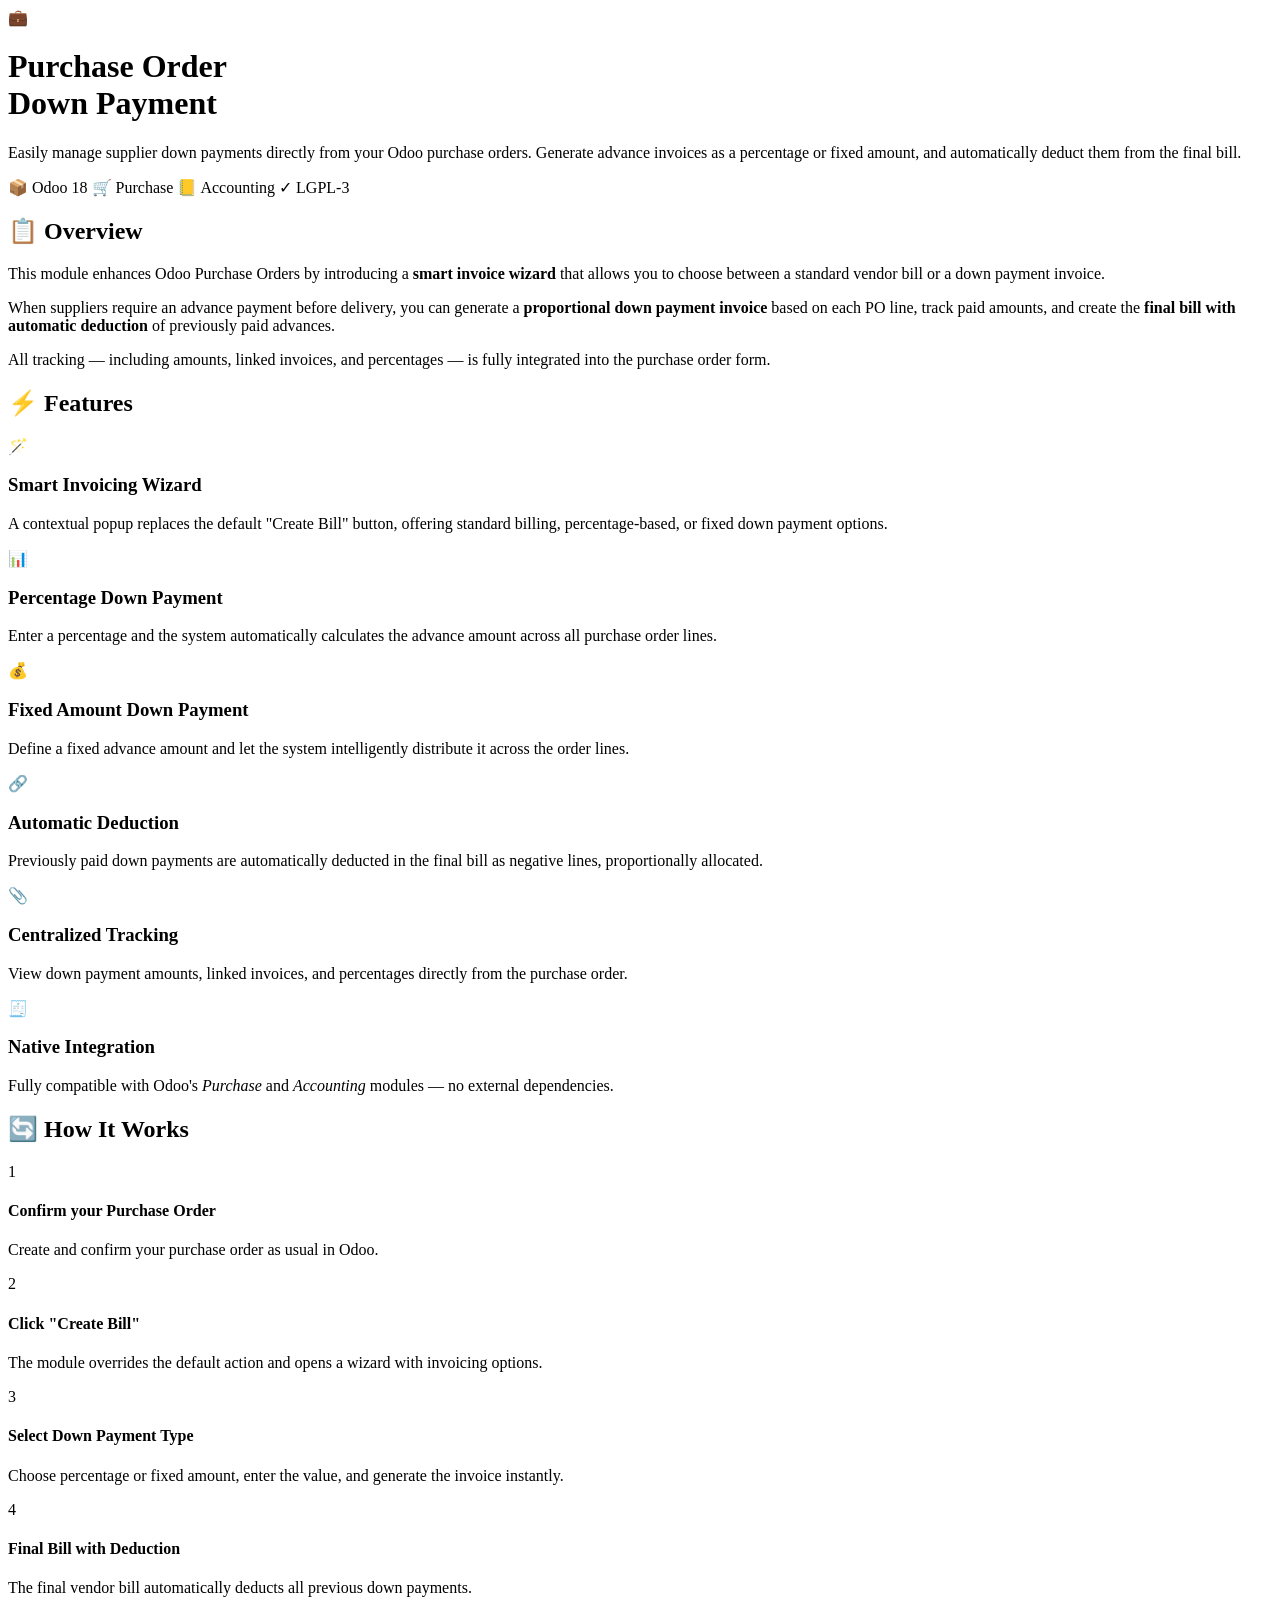
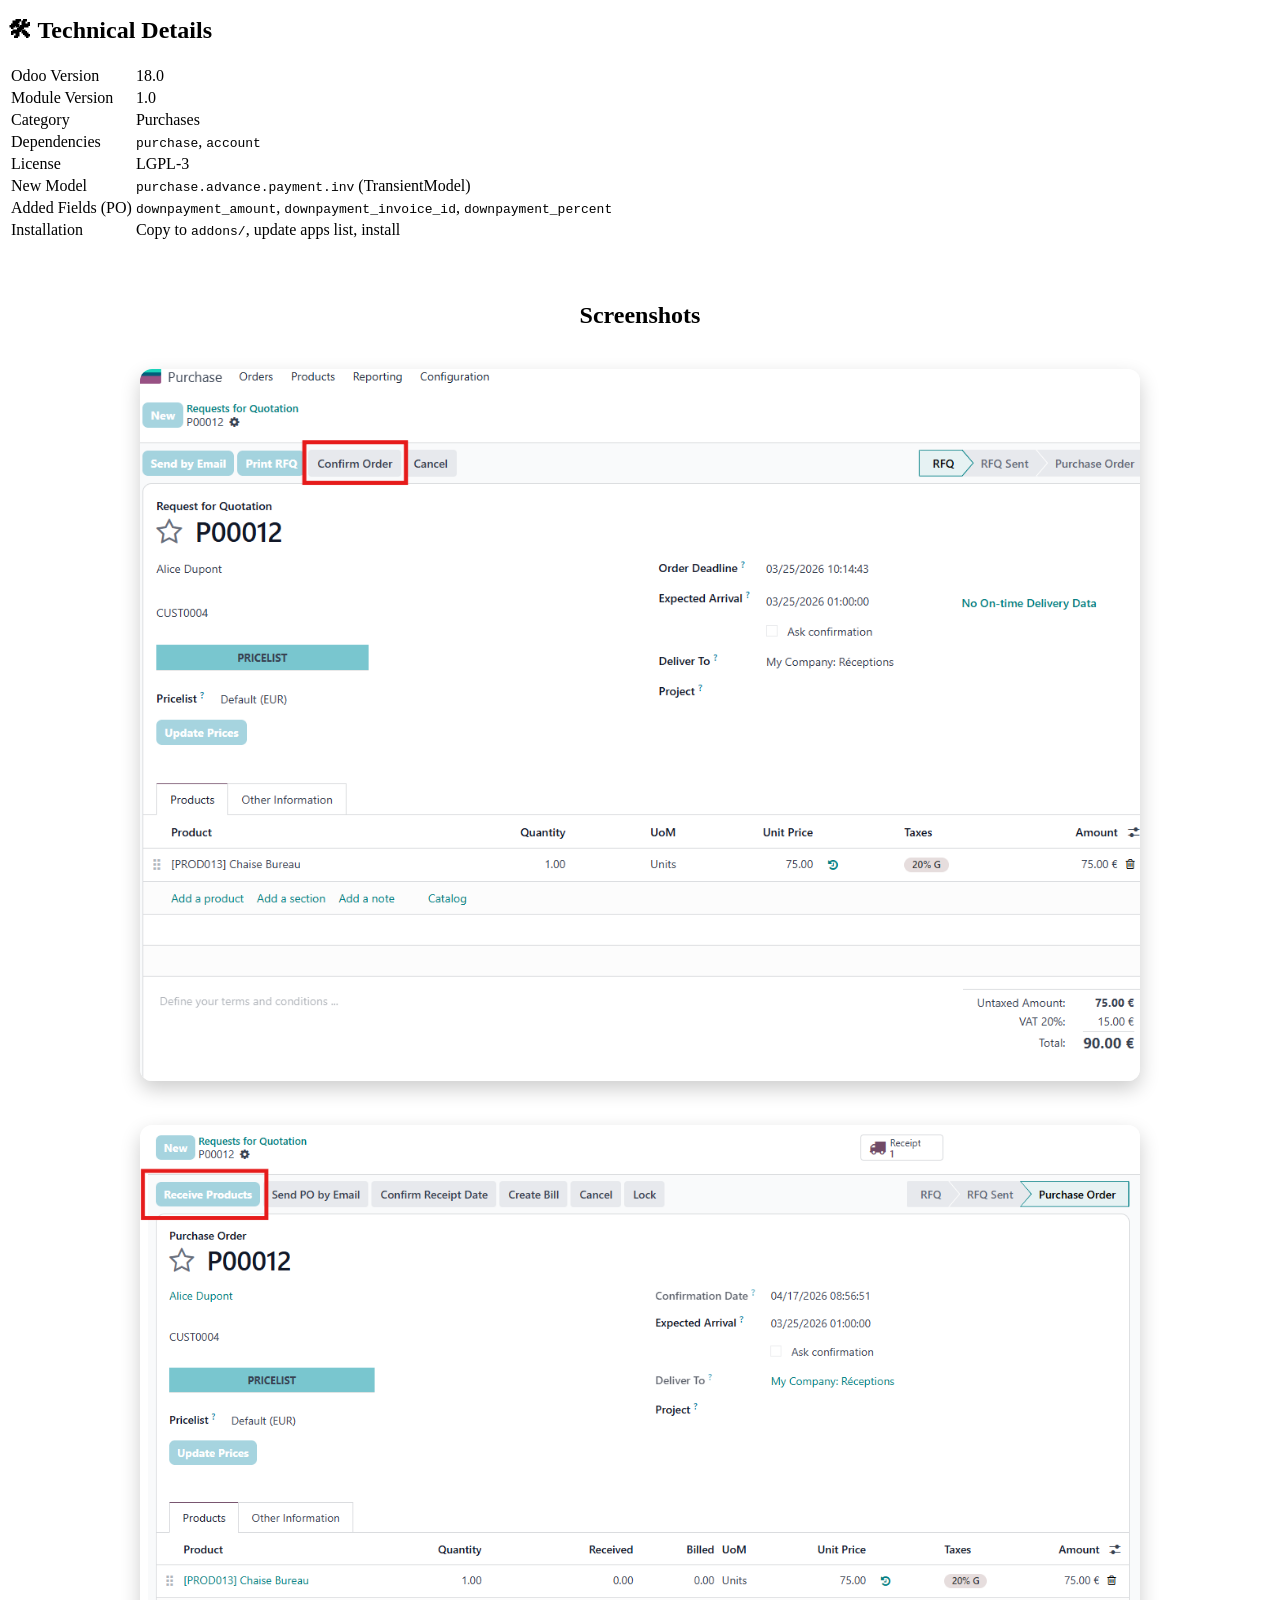
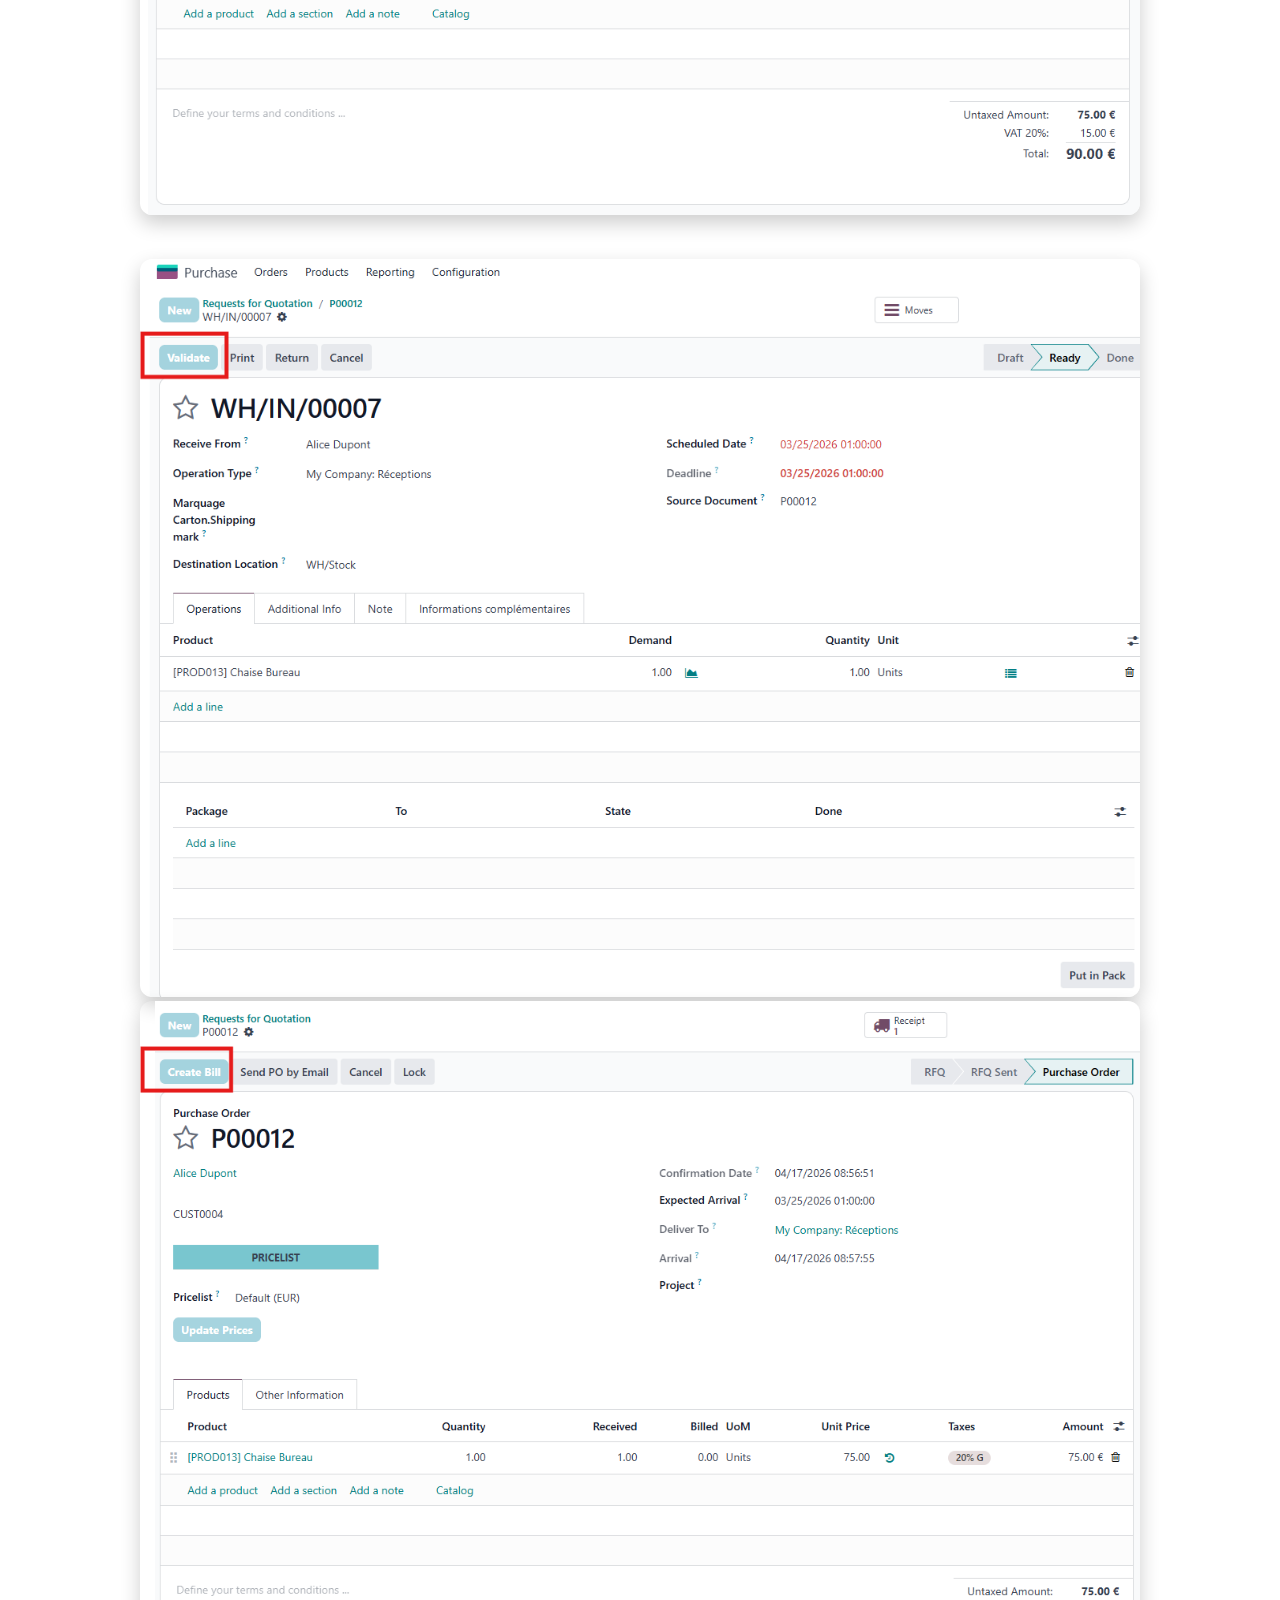
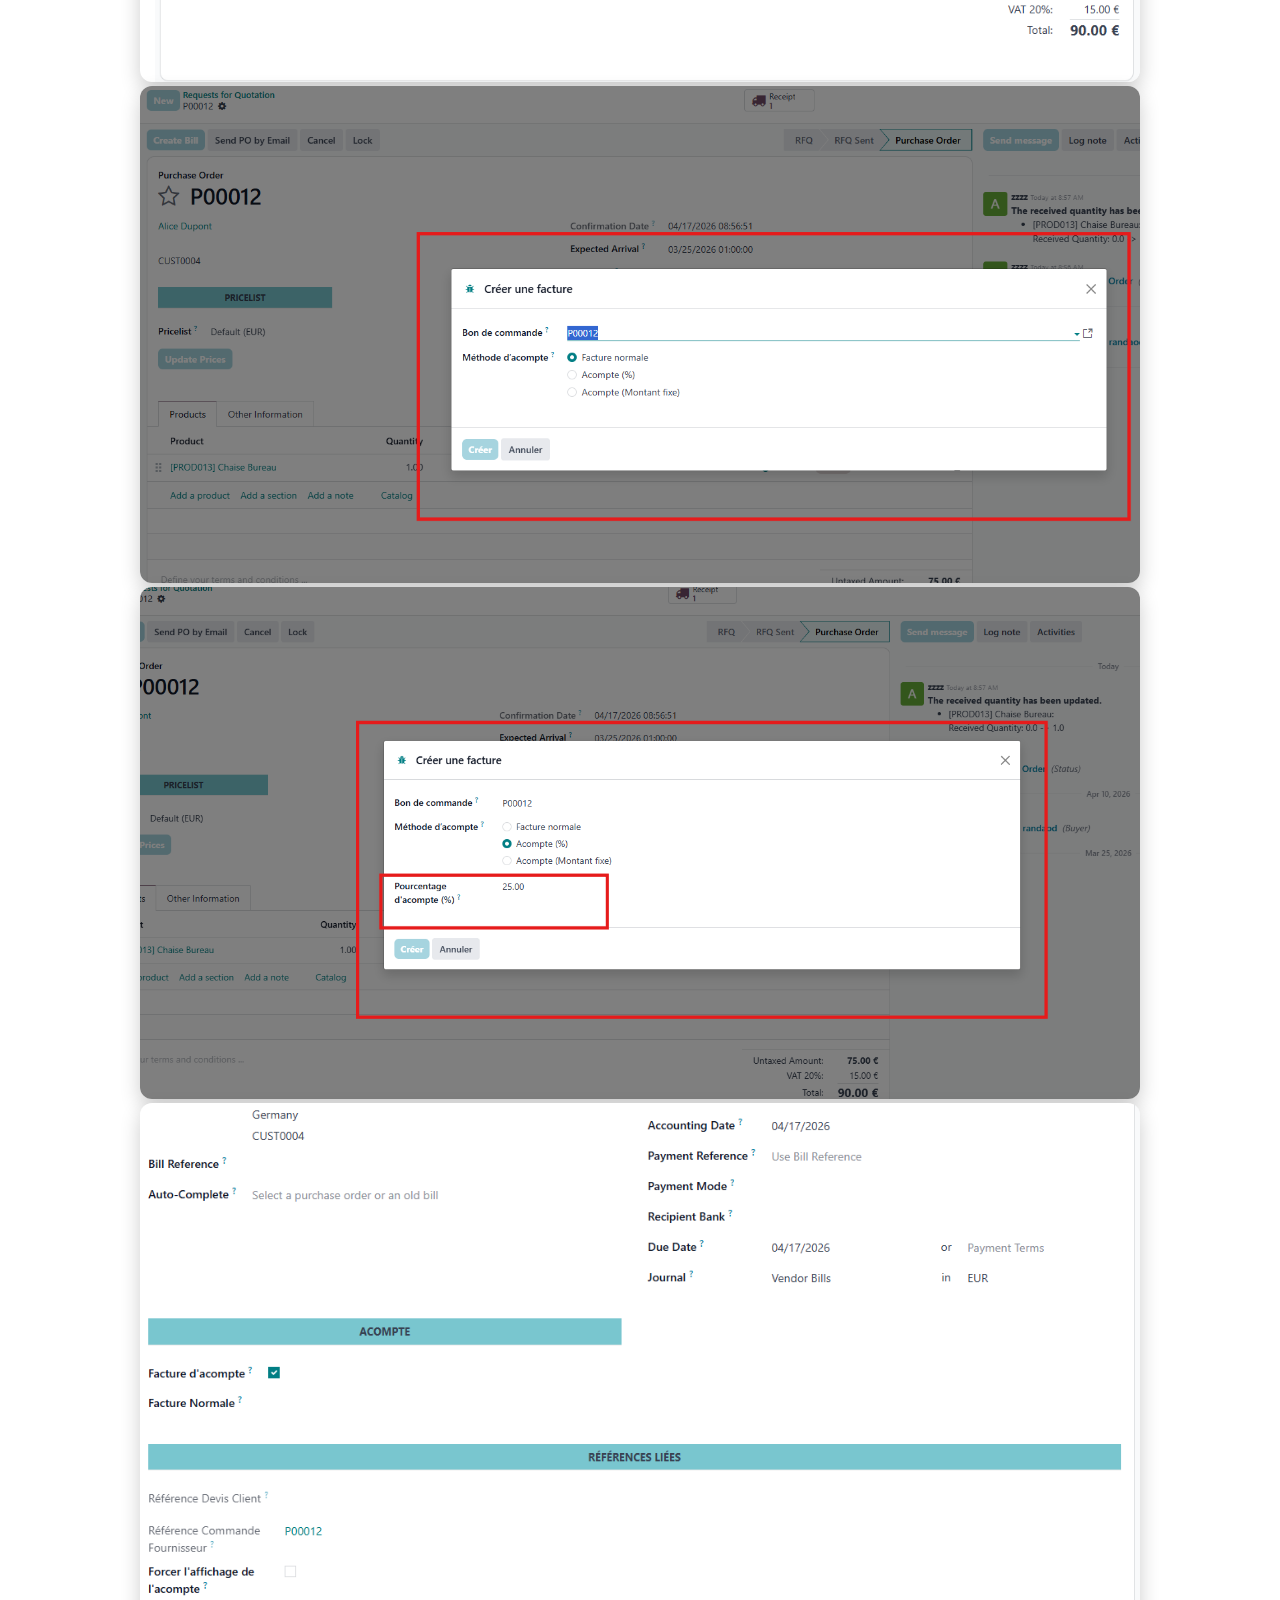
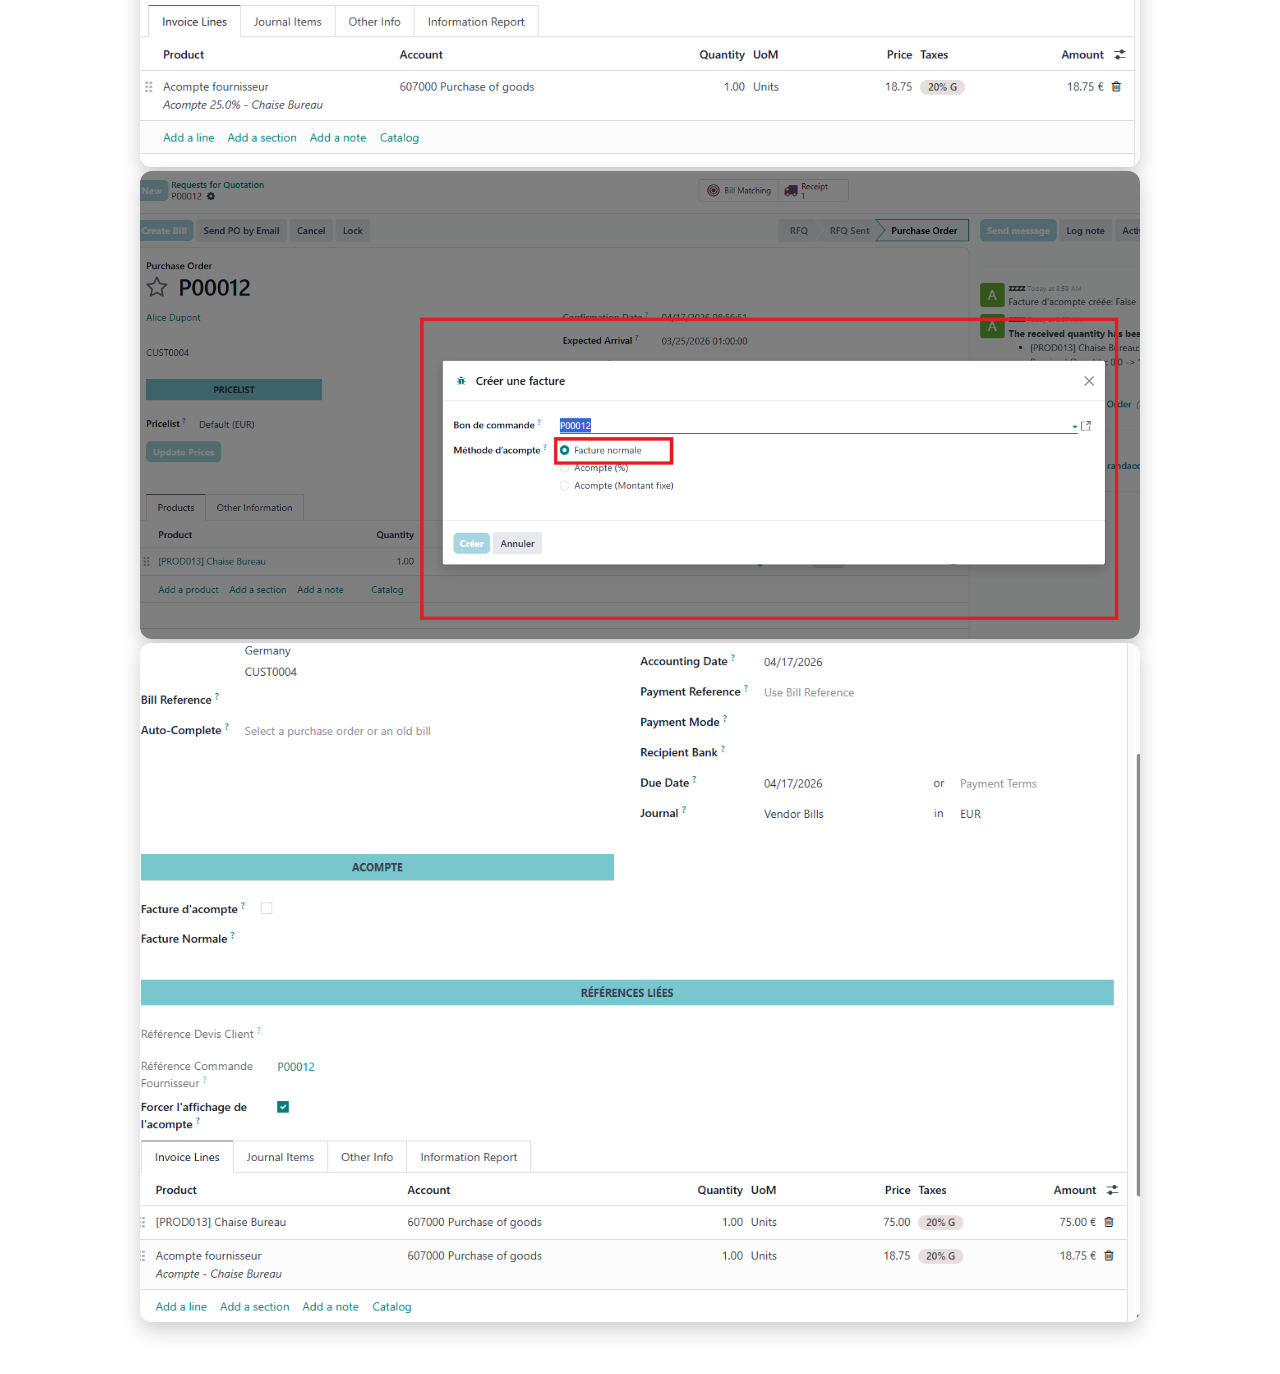
==== acompte_purchase_order/static/description/index.html @ 3bcce52b "add_new_code" ====
<!DOCTYPE html>
<html lang="en">
<head>
  <meta charset="UTF-8" />
  <meta name="viewport" content="width=device-width, initial-scale=1.0"/>
  <title>Purchase Order Down Payment — Odoo Module</title>

  <link href="https://fonts.googleapis.com/css2?family=Sora:wght@400;600;700;800&family=Inter:wght@400;500;600&display=swap" rel="stylesheet">

  <style>
    /* Keep your original CSS (no major changes needed) */
  </style>
</head>

<body>

<!-- HERO -->
<header class="hero">
  <div class="hero-inner">
    <div class="hero-icon">💼</div>
    <div class="hero-content">
      <h1>Purchase Order<br>Down Payment</h1>
      <p>
        Easily manage supplier down payments directly from your Odoo purchase orders.
        Generate advance invoices as a percentage or fixed amount, and automatically
        deduct them from the final bill.
      </p>
      <div class="hero-badges">
        <span class="badge badge-white">📦 Odoo 18</span>
        <span class="badge badge-white">🛒 Purchase</span>
        <span class="badge badge-white">📒 Accounting</span>
        <span class="badge badge-green">✓ LGPL-3</span>
      </div>
    </div>
  </div>
</header>

<main class="container">

  <!-- DESCRIPTION -->
  <h2 class="section-title">📋 Overview</h2>
  <div class="overview">
    <p>
      This module enhances Odoo Purchase Orders by introducing a <strong>smart invoice wizard</strong>
      that allows you to choose between a standard vendor bill or a down payment invoice.
    </p>
    <p>
      When suppliers require an advance payment before delivery, you can generate
      a <strong>proportional down payment invoice</strong> based on each PO line,
      track paid amounts, and create the <strong>final bill with automatic deduction</strong>
      of previously paid advances.
    </p>
    <p>
      All tracking — including amounts, linked invoices, and percentages —
      is fully integrated into the purchase order form.
    </p>
  </div>

  <!-- FEATURES -->
  <h2 class="section-title">⚡ Features</h2>
  <div class="features-grid">

    <div class="feature-card">
      <div class="feature-icon">🪄</div>
      <h3>Smart Invoicing Wizard</h3>
      <p>A contextual popup replaces the default "Create Bill" button, offering standard billing, percentage-based, or fixed down payment options.</p>
    </div>

    <div class="feature-card">
      <div class="feature-icon">📊</div>
      <h3>Percentage Down Payment</h3>
      <p>Enter a percentage and the system automatically calculates the advance amount across all purchase order lines.</p>
    </div>

    <div class="feature-card">
      <div class="feature-icon">💰</div>
      <h3>Fixed Amount Down Payment</h3>
      <p>Define a fixed advance amount and let the system intelligently distribute it across the order lines.</p>
    </div>

    <div class="feature-card">
      <div class="feature-icon">🔗</div>
      <h3>Automatic Deduction</h3>
      <p>Previously paid down payments are automatically deducted in the final bill as negative lines, proportionally allocated.</p>
    </div>

    <div class="feature-card">
      <div class="feature-icon">📎</div>
      <h3>Centralized Tracking</h3>
      <p>View down payment amounts, linked invoices, and percentages directly from the purchase order.</p>
    </div>

    <div class="feature-card">
      <div class="feature-icon">🧾</div>
      <h3>Native Integration</h3>
      <p>Fully compatible with Odoo's <em>Purchase</em> and <em>Accounting</em> modules — no external dependencies.</p>
    </div>

  </div>

  <!-- WORKFLOW -->
  <h2 class="section-title">🔄 How It Works</h2>
  <div class="steps">

    <div class="step">
      <div class="step-num">1</div>
      <div class="step-content">
        <h4>Confirm your Purchase Order</h4>
        <p>Create and confirm your purchase order as usual in Odoo.</p>
      </div>
    </div>

    <div class="step-connector"></div>

    <div class="step">
      <div class="step-num">2</div>
      <div class="step-content">
        <h4>Click "Create Bill"</h4>
        <p>The module overrides the default action and opens a wizard with invoicing options.</p>
      </div>
    </div>

    <div class="step-connector"></div>

    <div class="step">
      <div class="step-num">3</div>
      <div class="step-content">
        <h4>Select Down Payment Type</h4>
        <p>Choose percentage or fixed amount, enter the value, and generate the invoice instantly.</p>
      </div>
    </div>

    <div class="step-connector"></div>

    <div class="step">
      <div class="step-num">4</div>
      <div class="step-content">
        <h4>Final Bill with Deduction</h4>
        <p>The final vendor bill automatically deducts all previous down payments.</p>
      </div>
    </div>

  </div>

  <!-- TECH INFO -->
  <h2 class="section-title">🛠 Technical Details</h2>
  <table class="tech-table">
    <tr><td>Odoo Version</td><td>18.0</td></tr>
    <tr><td>Module Version</td><td>1.0</td></tr>
    <tr><td>Category</td><td>Purchases</td></tr>
    <tr><td>Dependencies</td><td><code>purchase</code>, <code>account</code></td></tr>
    <tr><td>License</td><td>LGPL-3</td></tr>
    <tr><td>New Model</td><td><code>purchase.advance.payment.inv</code> (TransientModel)</td></tr>
    <tr><td>Added Fields (PO)</td><td><code>downpayment_amount</code>, <code>downpayment_invoice_id</code>, <code>downpayment_percent</code></td></tr>
    <tr><td>Installation</td><td>Copy to <code>addons/</code>, update apps list, install</td></tr>
  </table>

  <!-- CTA -->
  <div class="screenshot-zone">
    <section class="oe_container" style="text-align:center; padding: 40px 0;">
    <div class="oe_row oe_spaced">
        <h2 class="oe_slogan" style="margin-bottom: 40px;">Screenshots</h2>

        <div style="margin-bottom: 40px;">
            <img class="oe_screenshot"
                 src="screen1.png"
                 style="width: 95%; max-width: 1000px; border-radius: 12px; box-shadow: 0 8px 20px rgba(0,0,0,0.2);"/>
        </div>

        <div style="margin-bottom: 40px;">
            <img class="oe_screenshot"
                 src="screen2.png"
                 style="width: 95%; max-width: 1000px; border-radius: 12px; box-shadow: 0 8px 20px rgba(0,0,0,0.2);"/>
        </div>

        <div>
            <img class="oe_screenshot"
                 src="screen3.png"
                 style="width: 95%; max-width: 1000px; border-radius: 12px; box-shadow: 0 8px 20px rgba(0,0,0,0.2);"/>
        </div>
<div>
            <img class="oe_screenshot"
                 src="screen4.png"
                 style="width: 95%; max-width: 1000px; border-radius: 12px; box-shadow: 0 8px 20px rgba(0,0,0,0.2);"/>
        </div>
        <div>
            <img class="oe_screenshot"
                 src="screen5.png"
                 style="width: 95%; max-width: 1000px; border-radius: 12px; box-shadow: 0 8px 20px rgba(0,0,0,0.2);"/>
        </div>
        <div>
            <img class="oe_screenshot"
                 src="screen6.png"
                 style="width: 95%; max-width: 1000px; border-radius: 12px; box-shadow: 0 8px 20px rgba(0,0,0,0.2);"/>
        </div>
        <div>
            <img class="oe_screenshot"
                 src="screen7.png"
                 style="width: 95%; max-width: 1000px; border-radius: 12px; box-shadow: 0 8px 20px rgba(0,0,0,0.2);"/>
        </div>
        <div>
            <img class="oe_screenshot"
                 src="screen8.png"
                 style="width: 95%; max-width: 1000px; border-radius: 12px; box-shadow: 0 8px 20px rgba(0,0,0,0.2);"/>
        </div>
        <div>
            <img class="oe_screenshot"
                 src="screen9.png"
                 style="width: 95%; max-width: 1000px; border-radius: 12px; box-shadow: 0 8px 20px rgba(0,0,0,0.2);"/>
        </div>
    </div>
</section>
  </div>
</main>

</body>
</html>
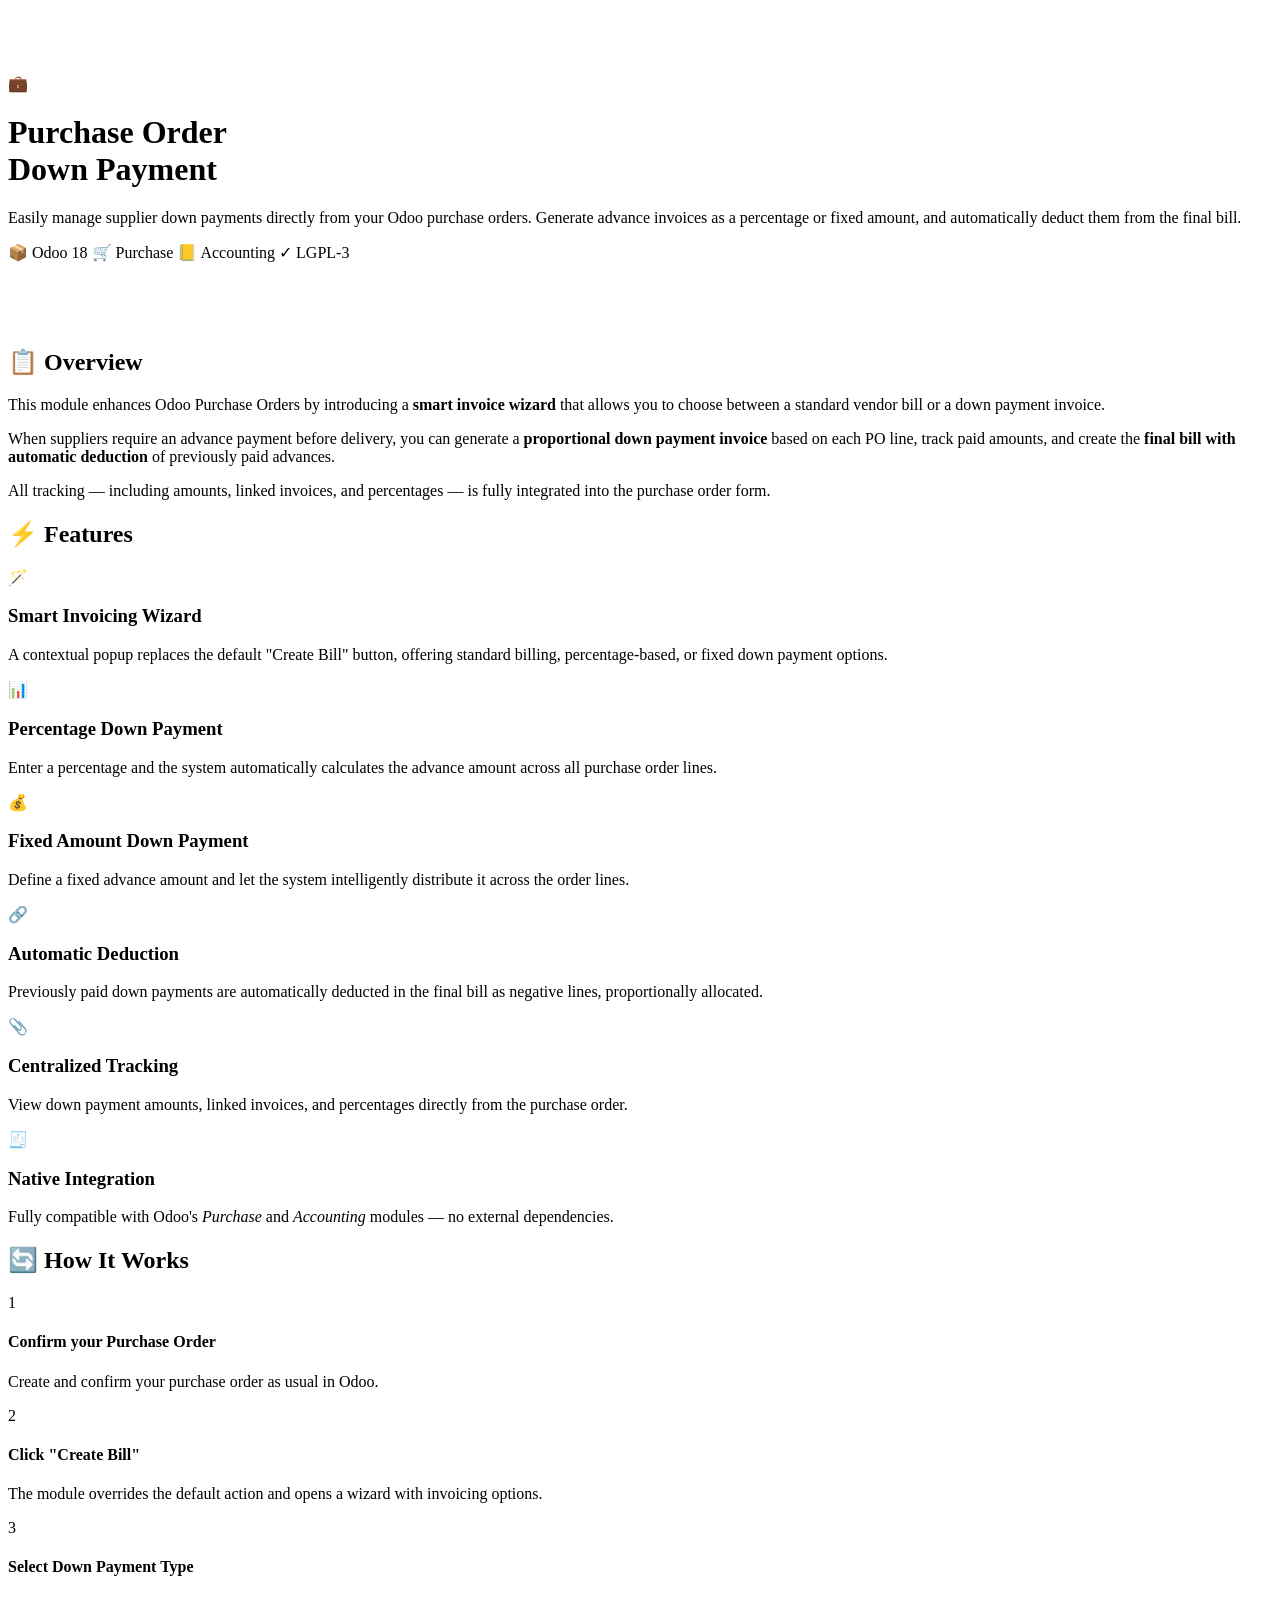
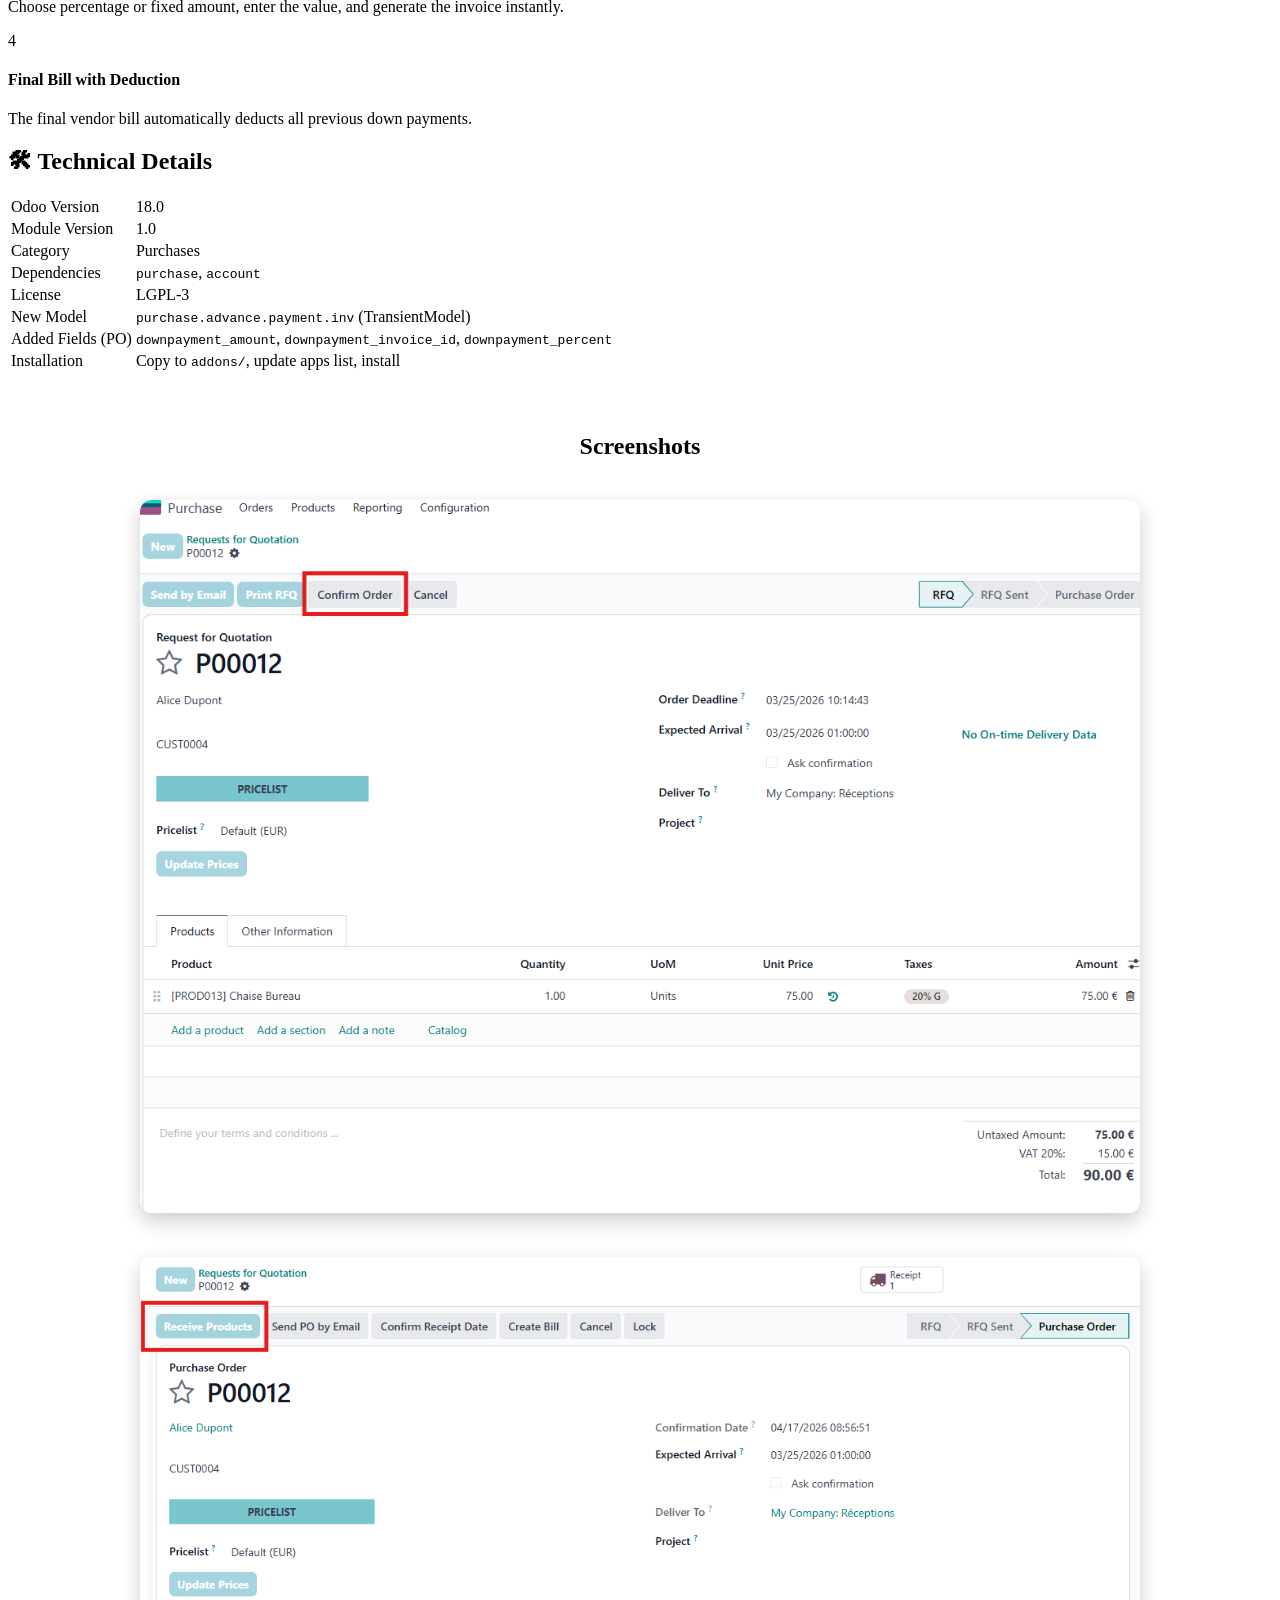
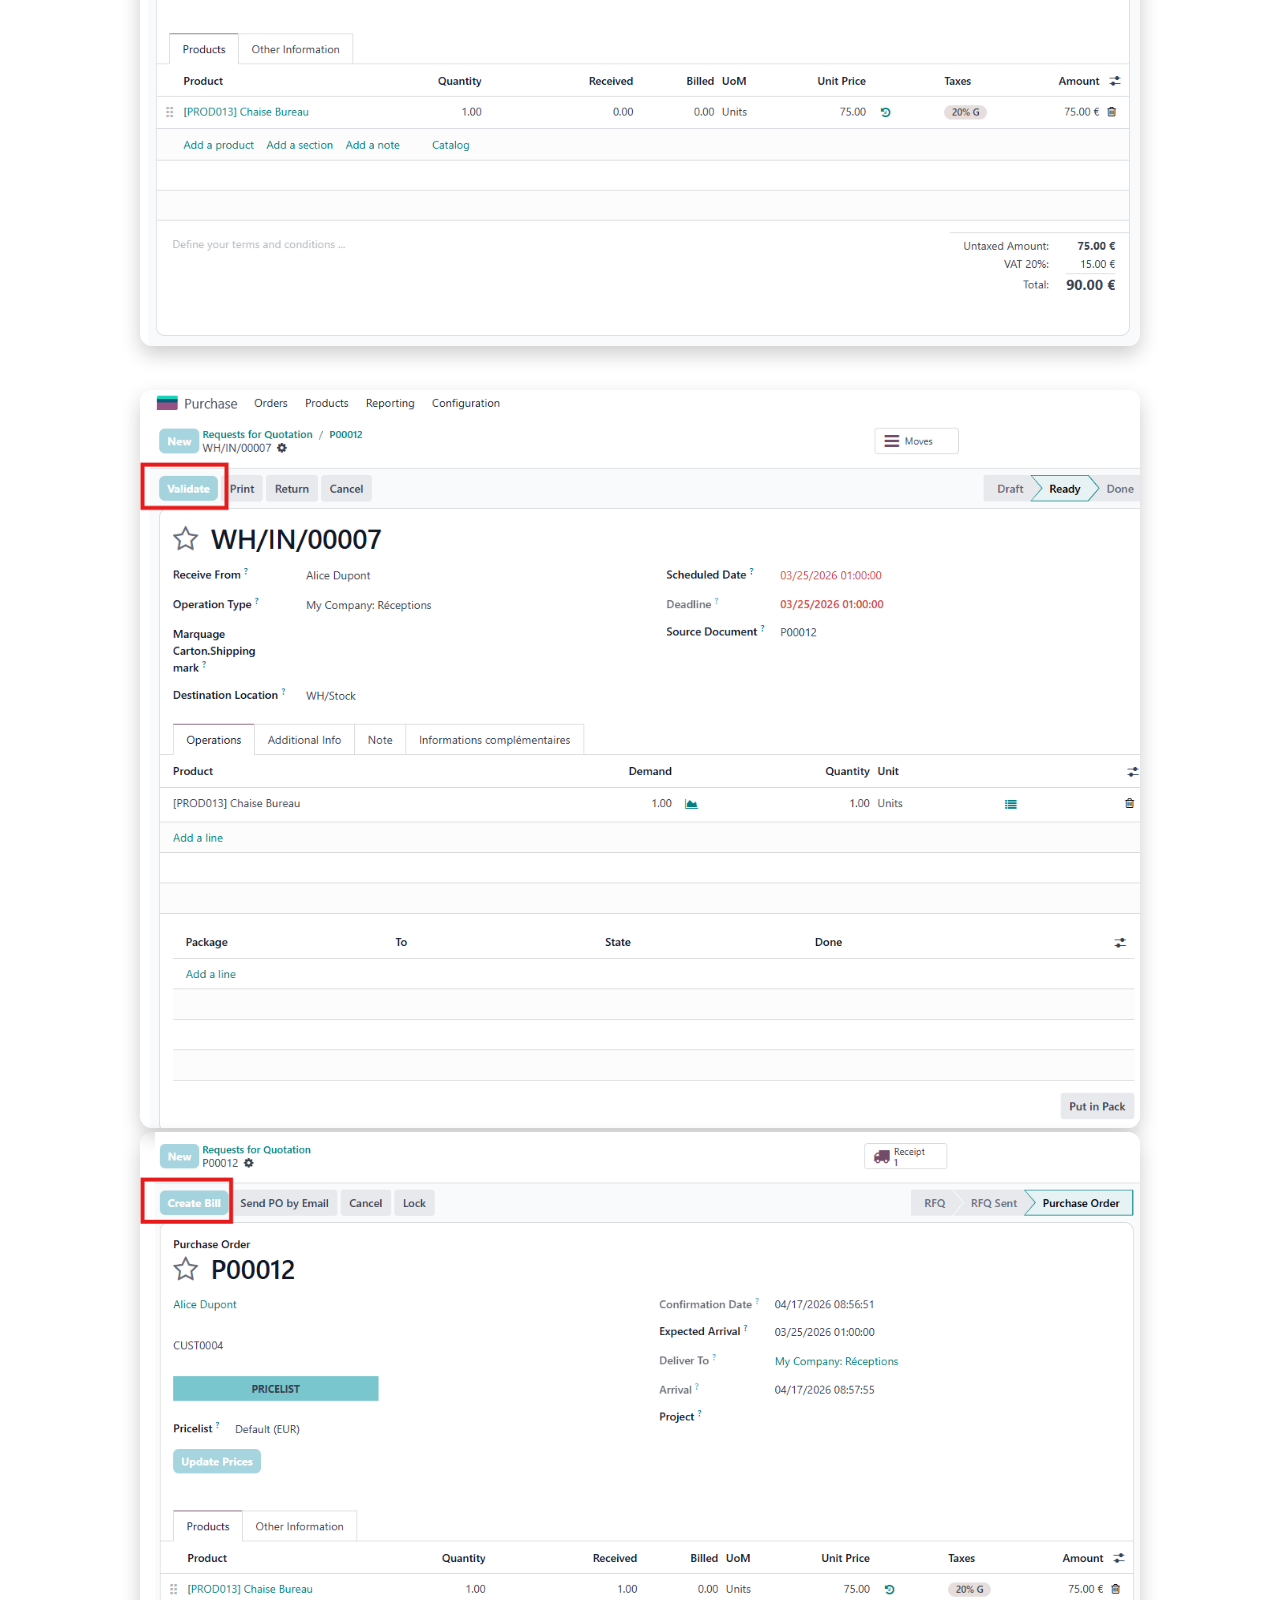
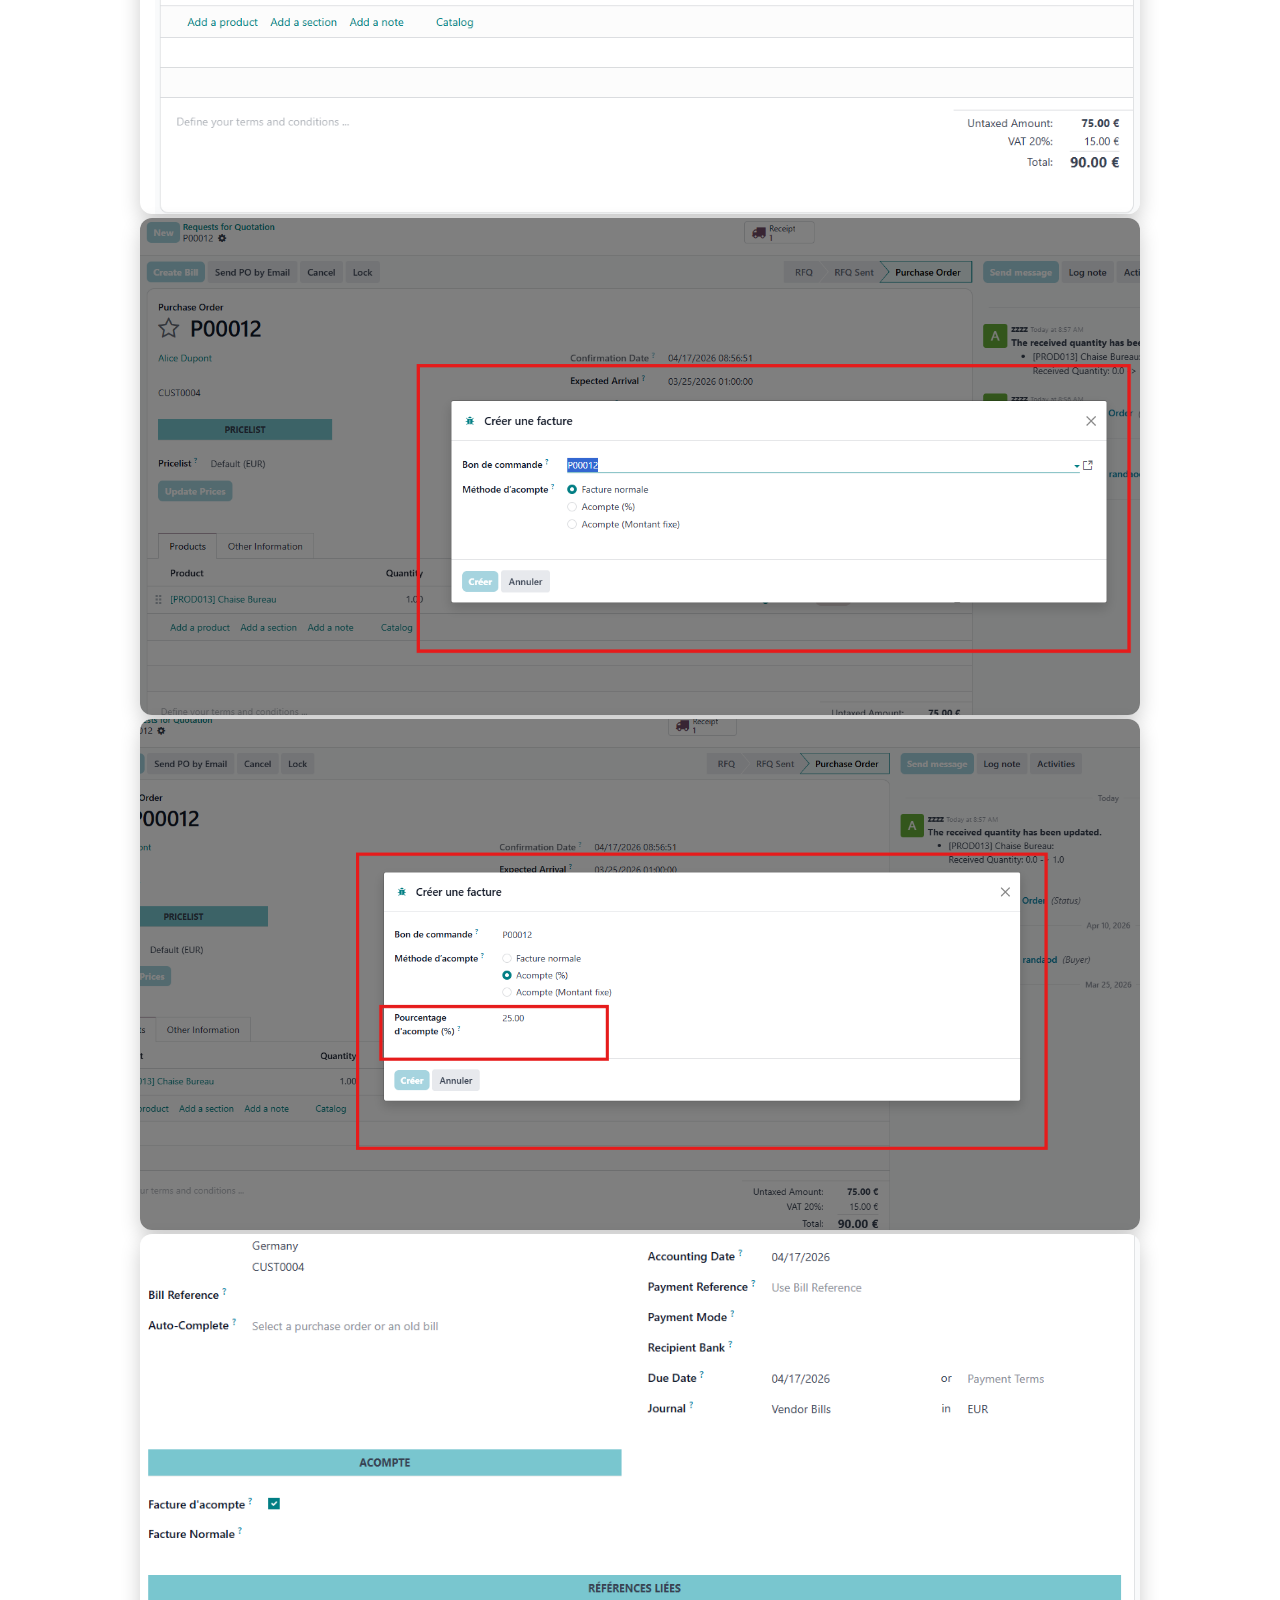
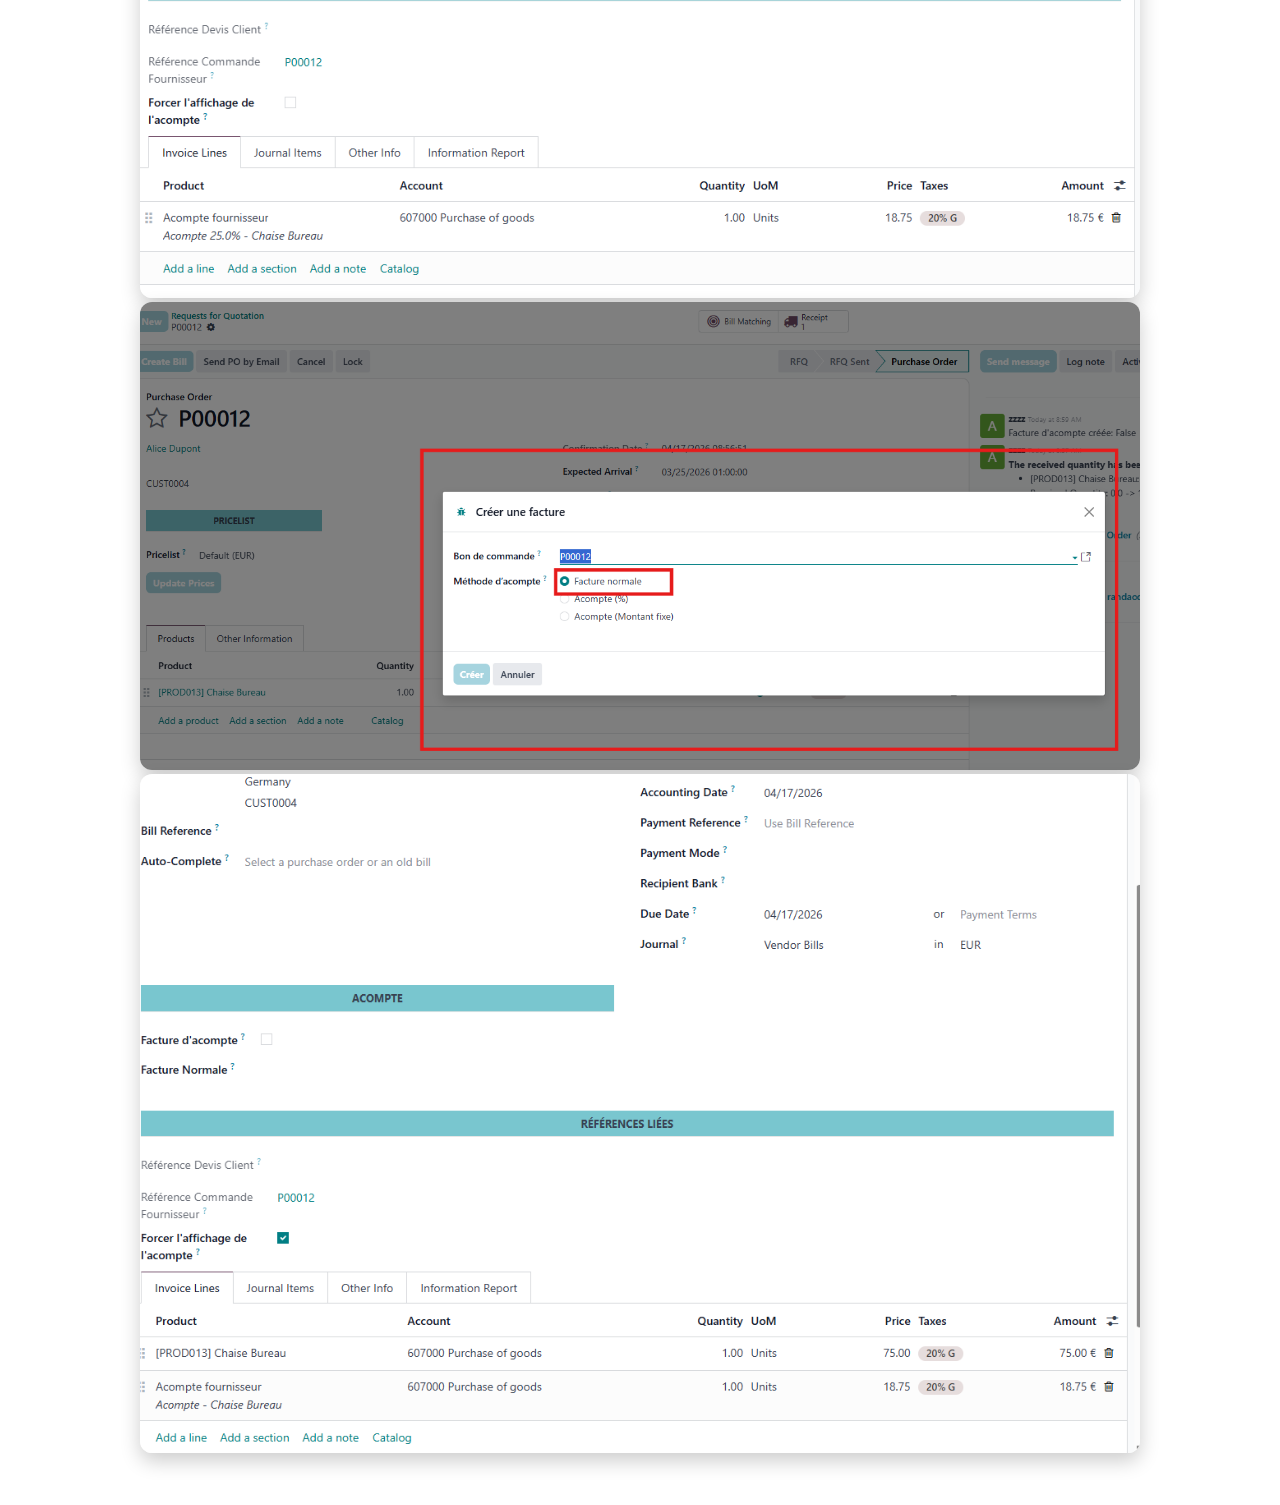
==== commit 6e0ff99d: "add_new_code" ====
--- a/acompte_purchase_order/static/description/index.html
+++ b/acompte_purchase_order/static/description/index.html
@@ -9,6 +9,11 @@
 
   <style>
     /* Keep your original CSS (no major changes needed) */
+      .hero {
+  min-height: 320px;
+  display: flex;
+  align-items: center;
+}
   </style>
 </head>
 
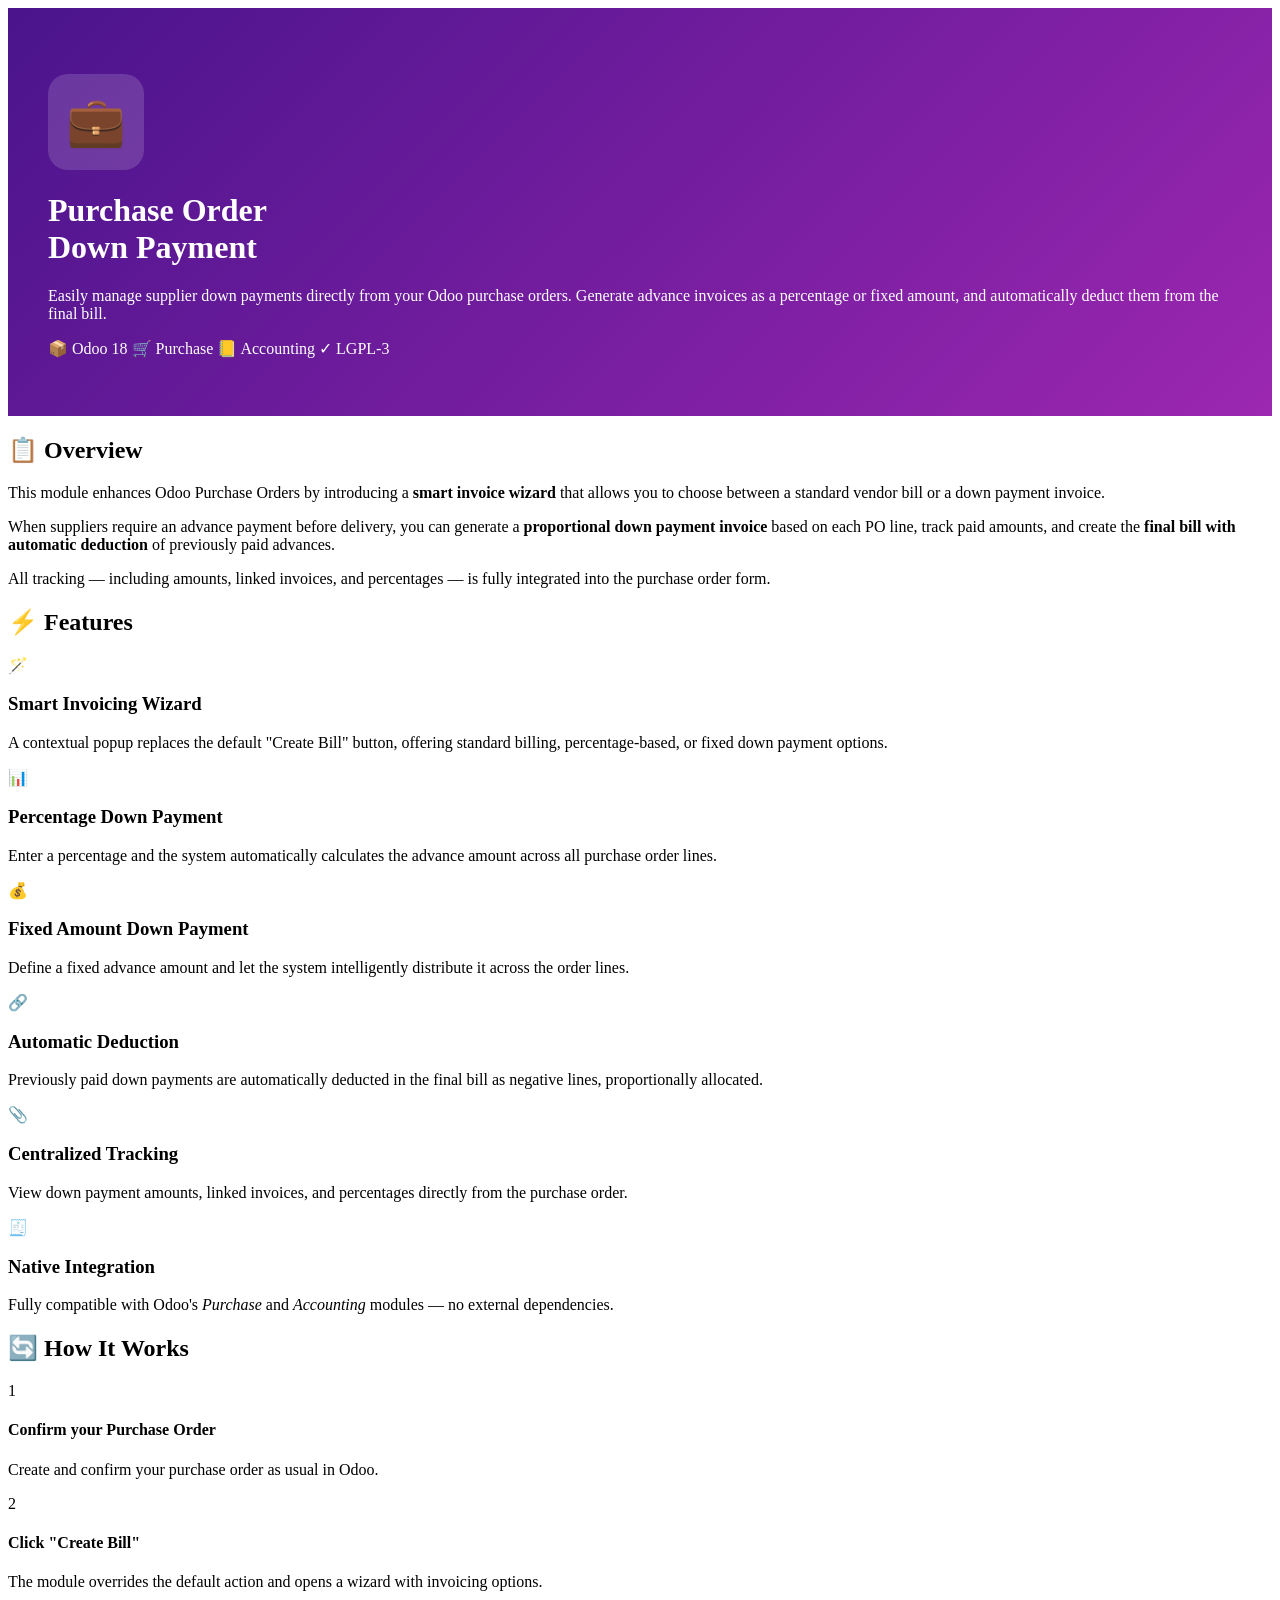
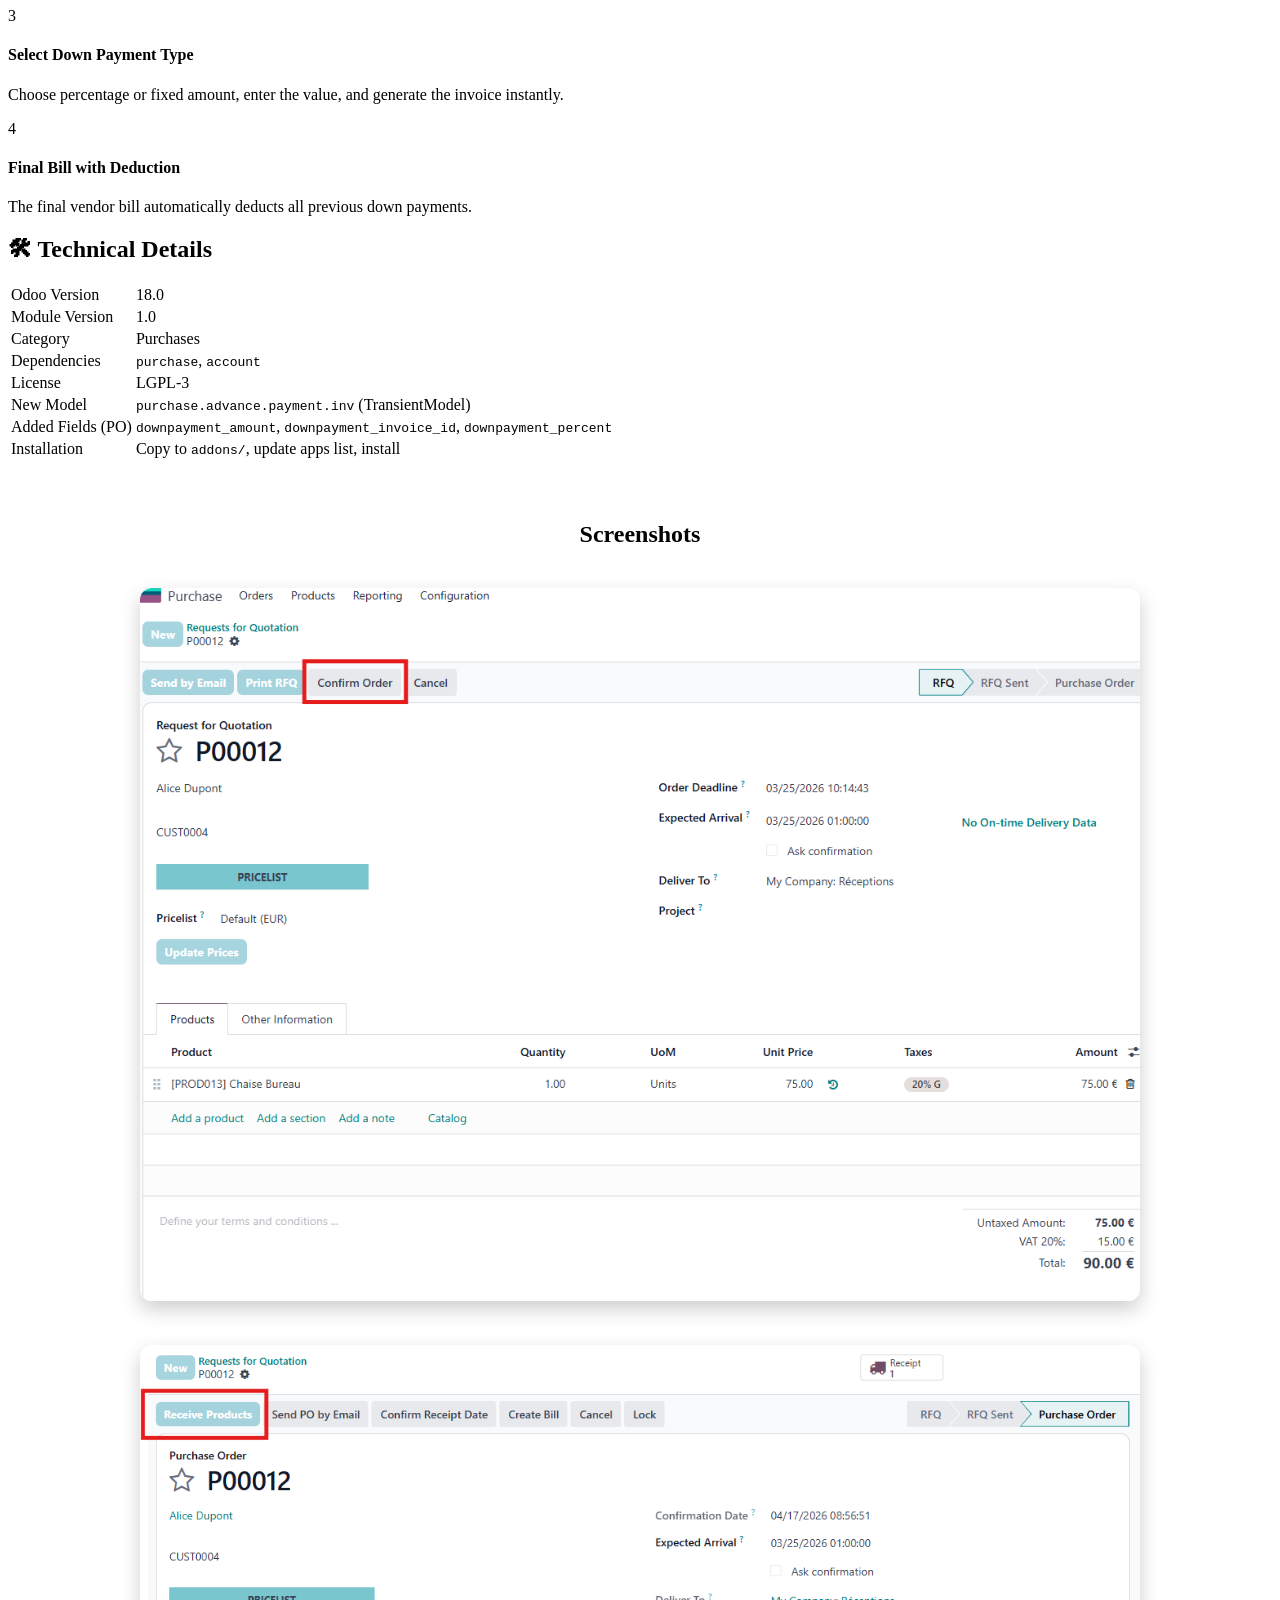
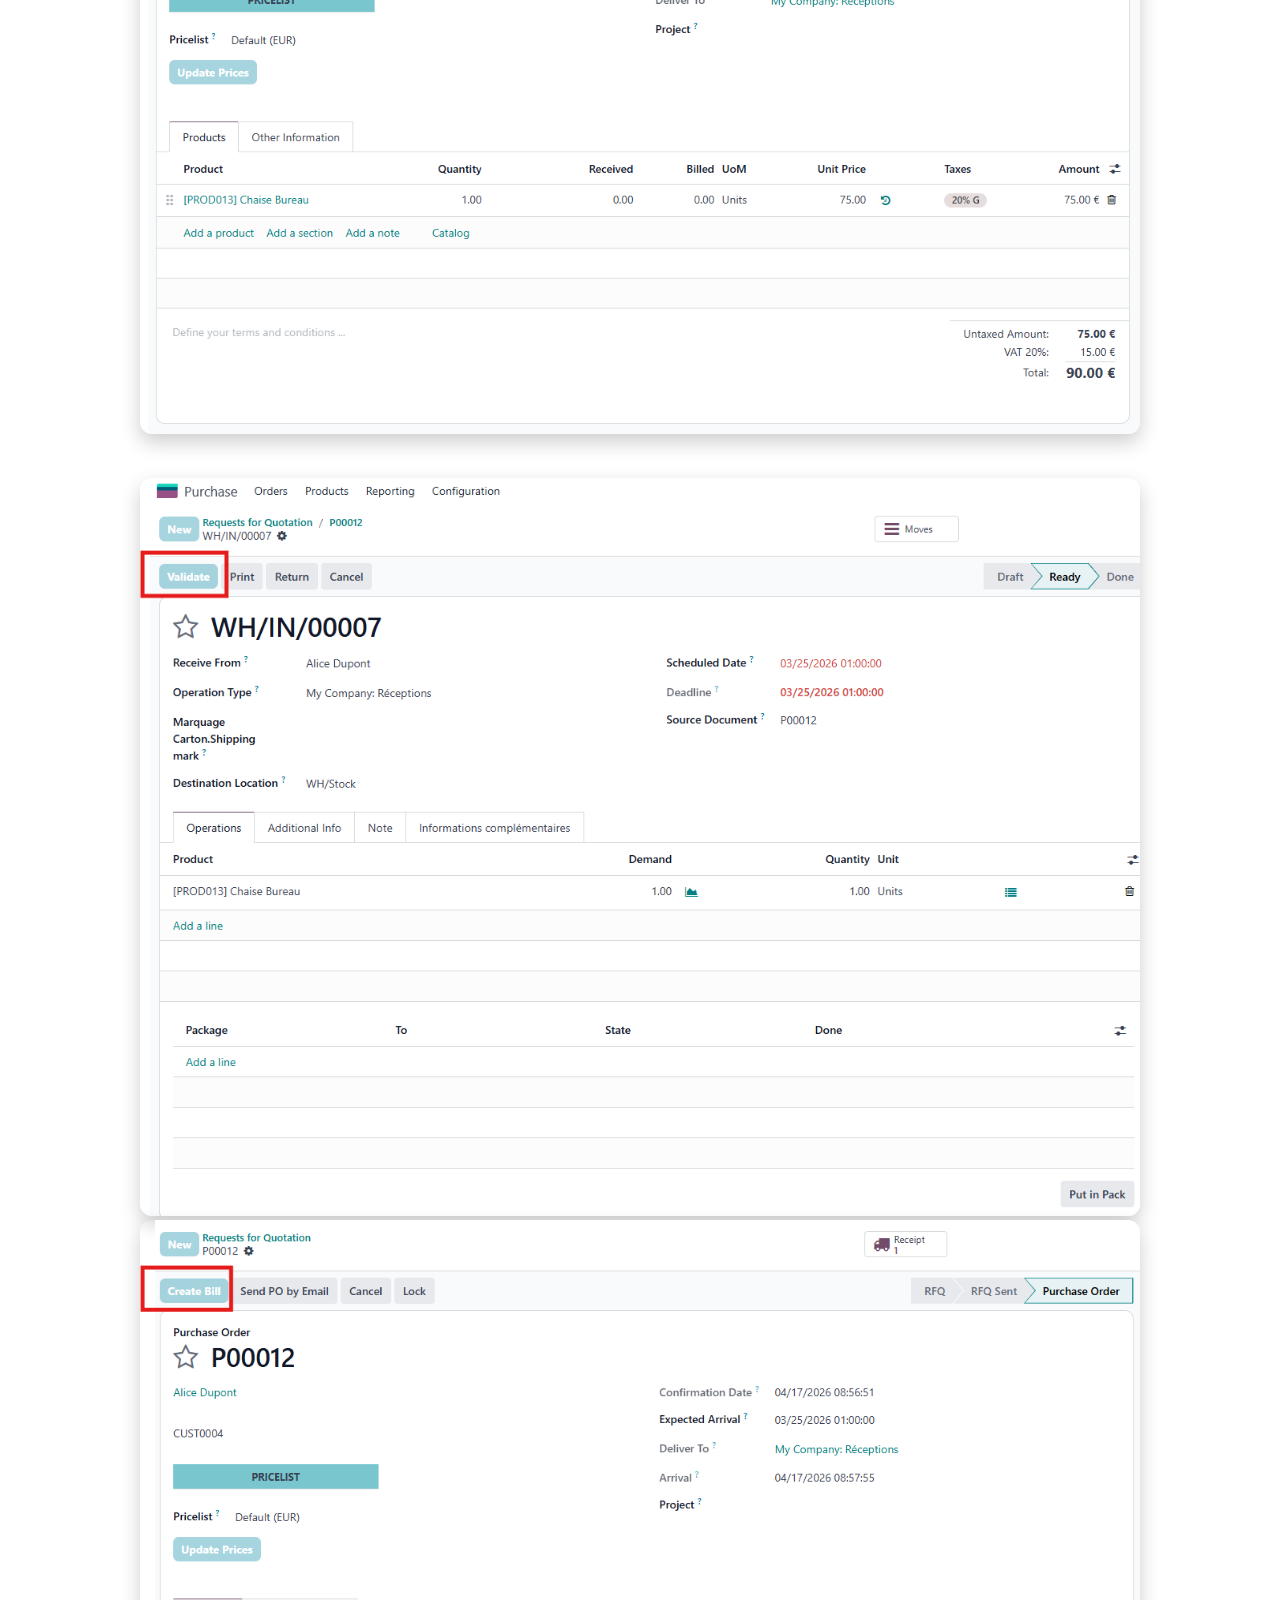
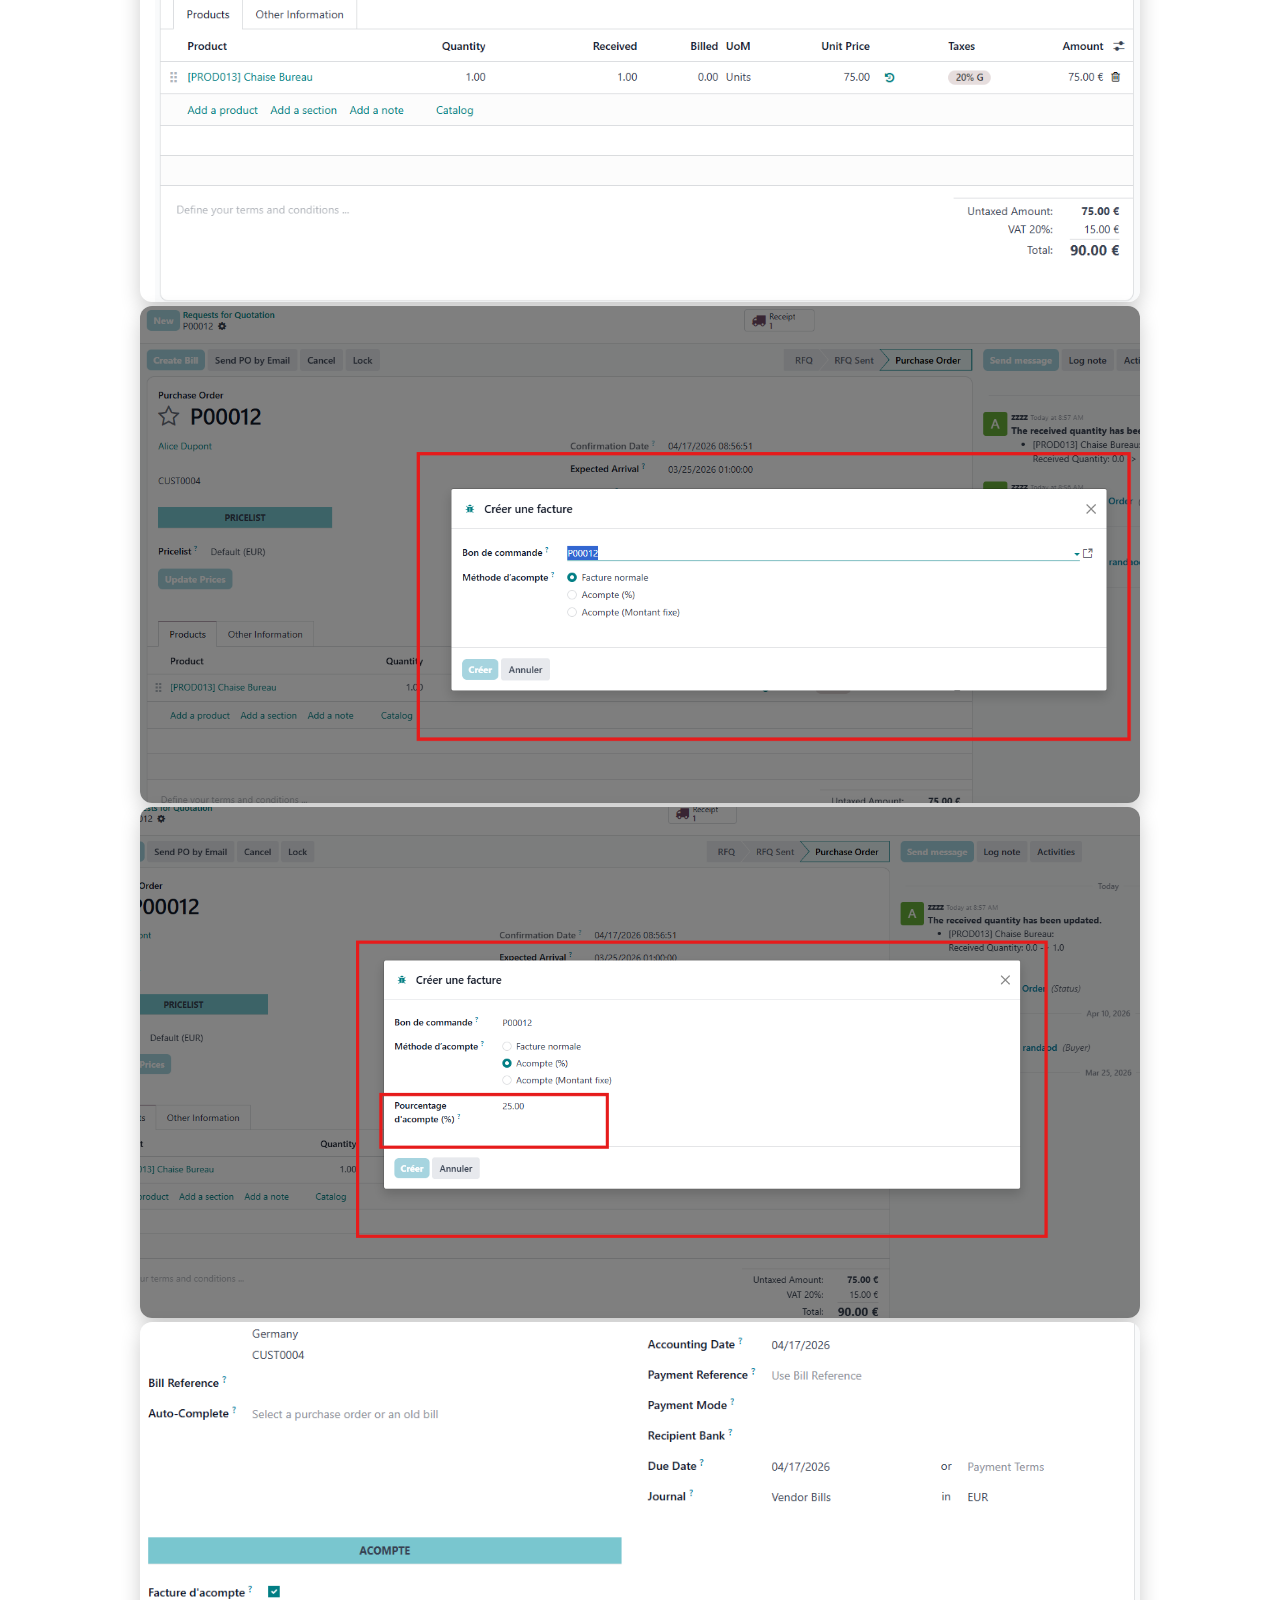
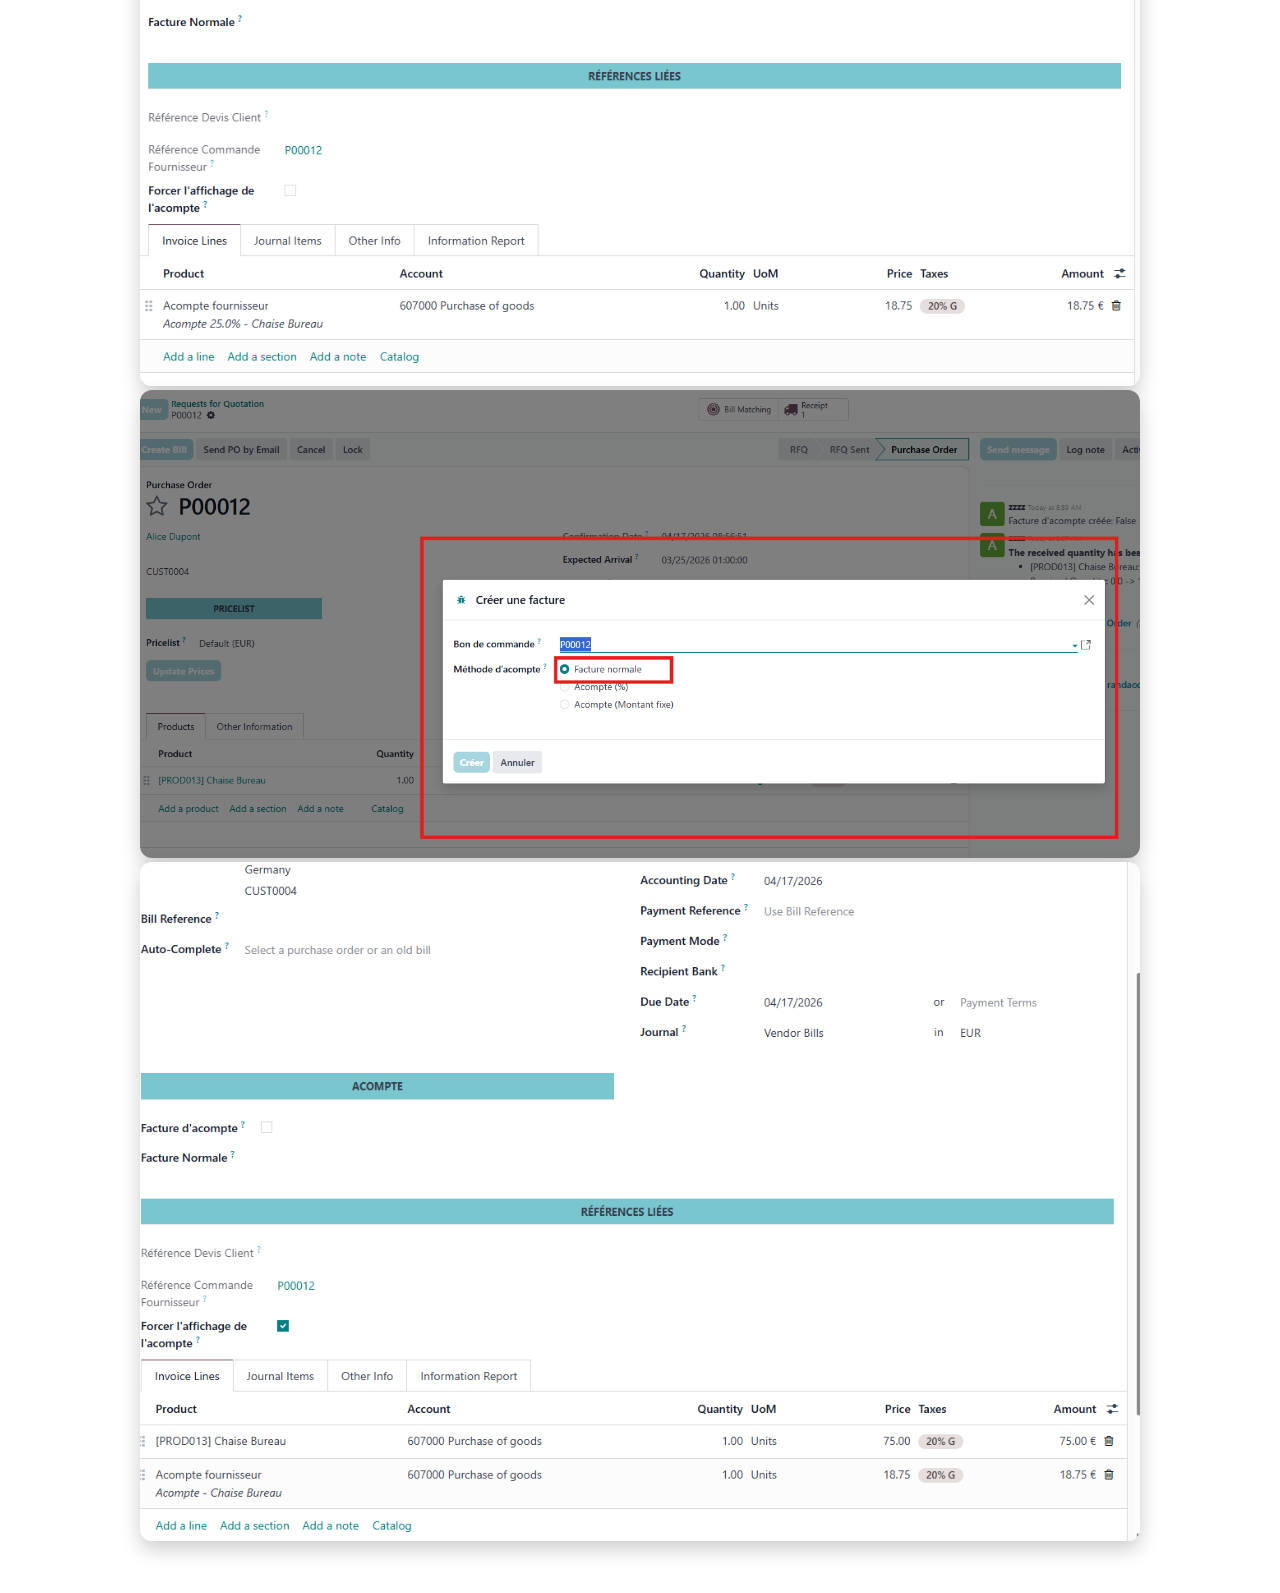
==== commit 49de4646: "add_new_code" ====
--- a/acompte_purchase_order/static/description/index.html
+++ b/acompte_purchase_order/static/description/index.html
@@ -14,6 +14,38 @@
   display: flex;
   align-items: center;
 }
+      .hero {
+    background: linear-gradient(135deg, #4A148C 0%, #7B1FA2 60%, #9C27B0 100%);
+    color: #fff;
+    padding: 48px 40px 40px;
+    display: flex;
+    align-items: center;
+    gap: 32px;
+  }
+  .hero-icon {
+    flex-shrink: 0;
+    width: 96px; height: 96px;
+    background: rgba(255,255,255,0.15);
+    border-radius: 20px;
+    display: flex; align-items: center; justify-content: center;
+    font-size: 48px;
+  }
+  .hero-text h1 { font-size: 28px; font-weight: 700; margin-bottom: 8px; }
+  .hero-text p  { font-size: 15px; color: #E1BEE7; max-width: 520px; line-height: 1.6; }
+  .hero-badge {
+    display: inline-block;
+    margin-top: 14px;
+    background: #E53935;
+    color: #fff;
+    font-size: 11px;
+    font-weight: 600;
+    padding: 4px 12px;
+    border-radius: 20px;
+    letter-spacing: 0.5px;
+    text-transform: uppercase;
+  }
+
+  .body { max-width: 760px; margin: 0 auto; padding: 40px 24px 60px; }
   </style>
 </head>
 
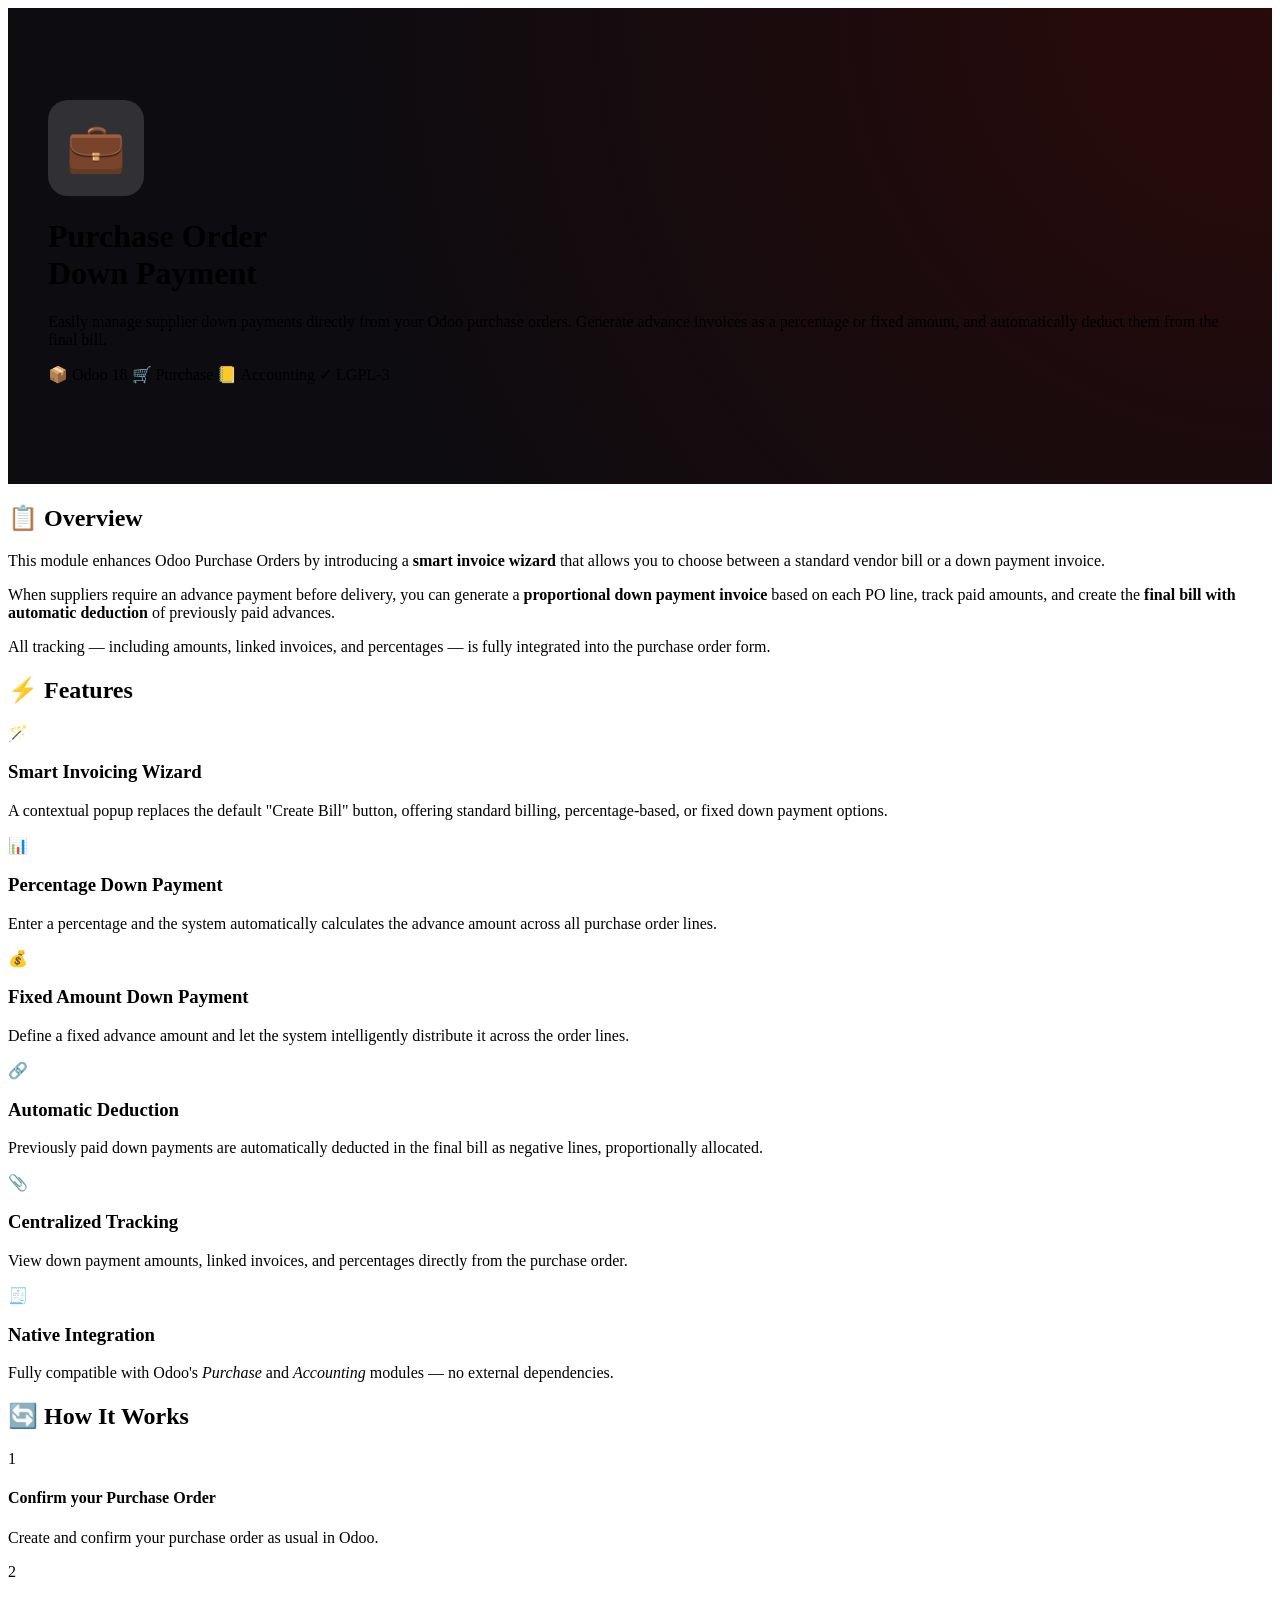
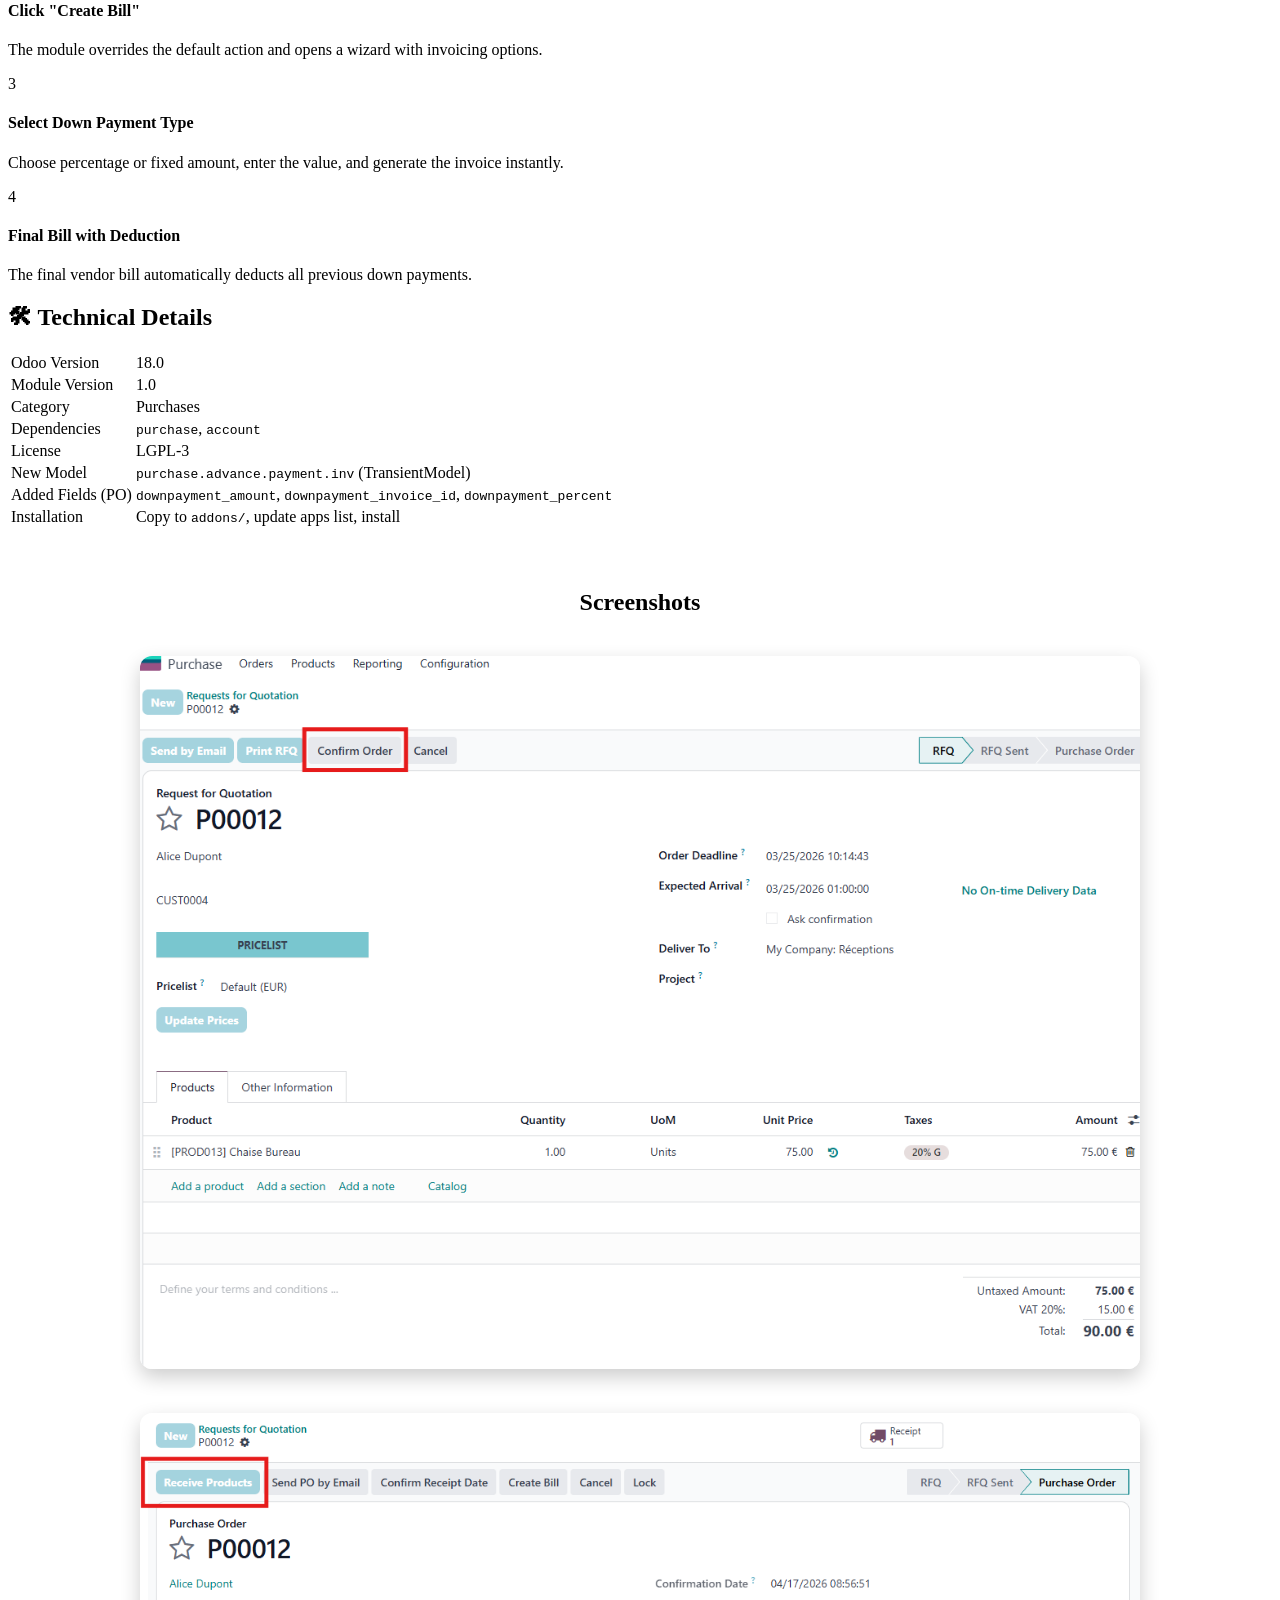
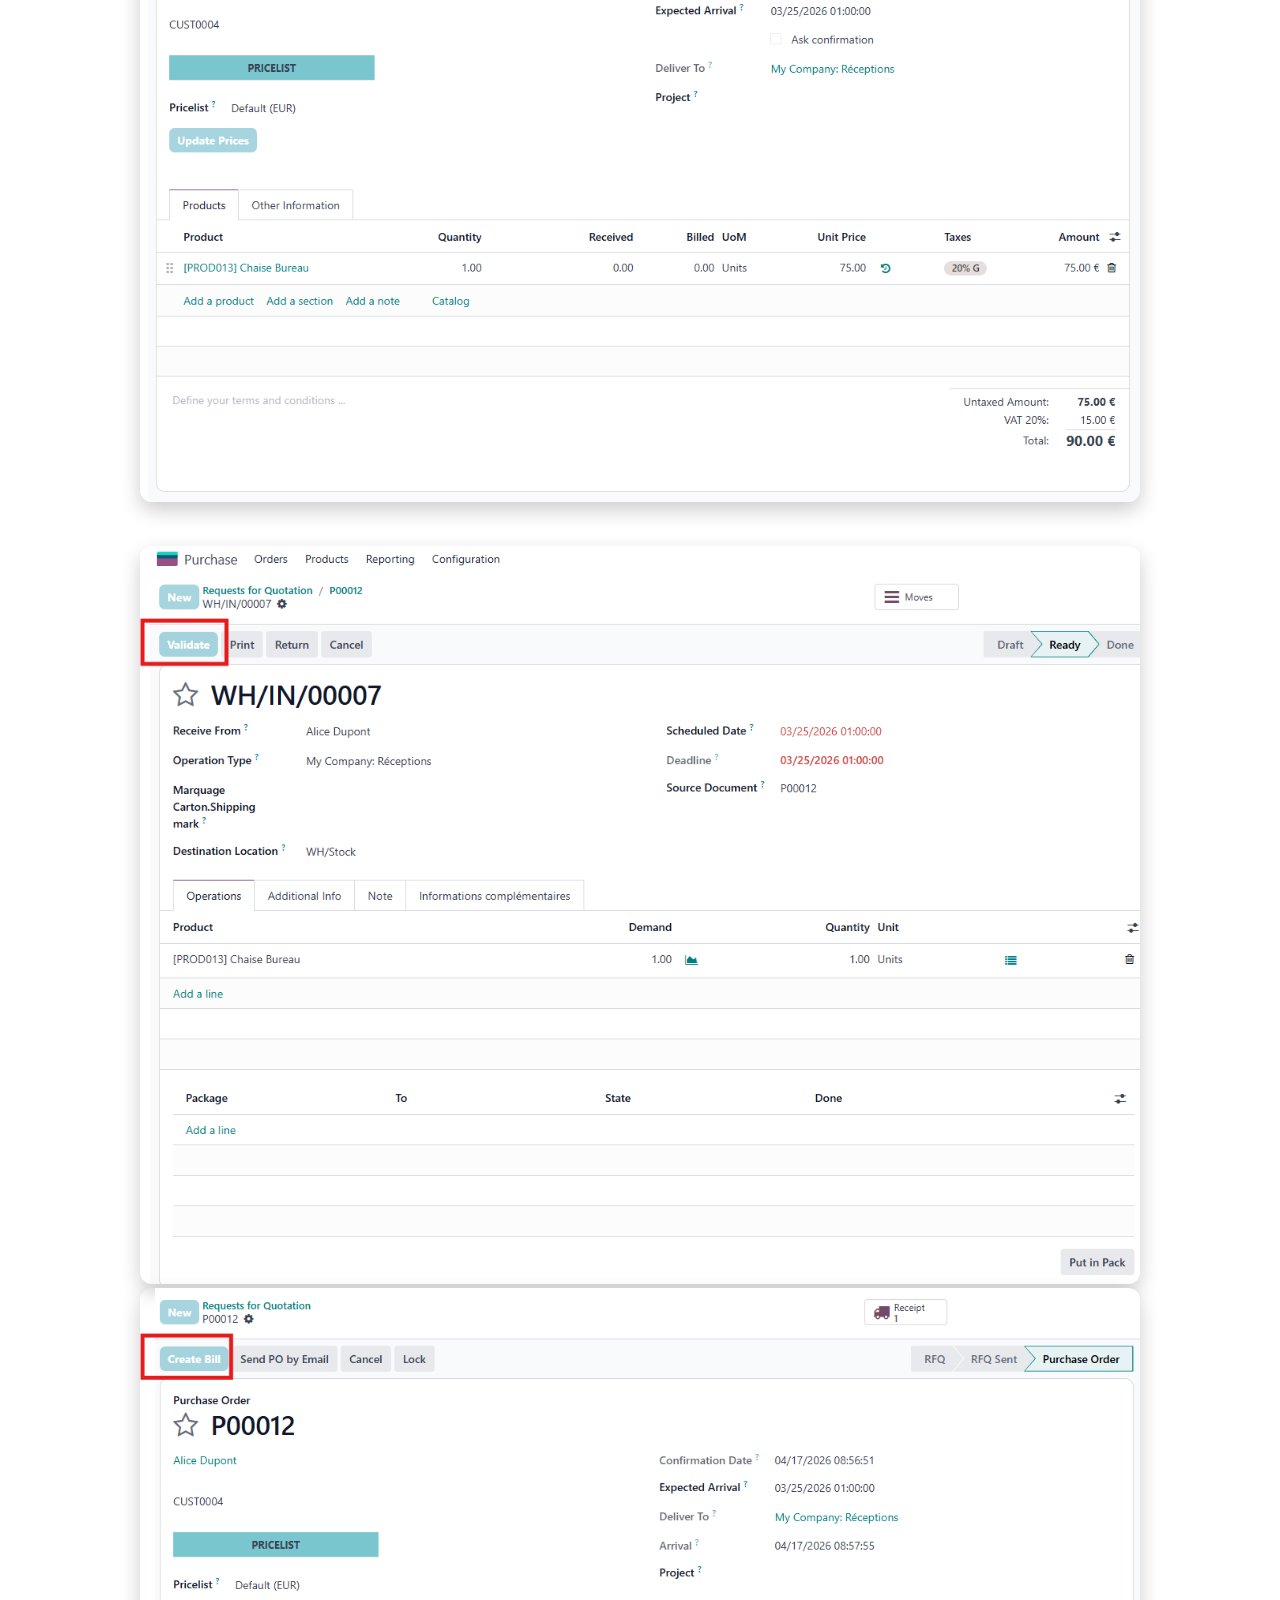
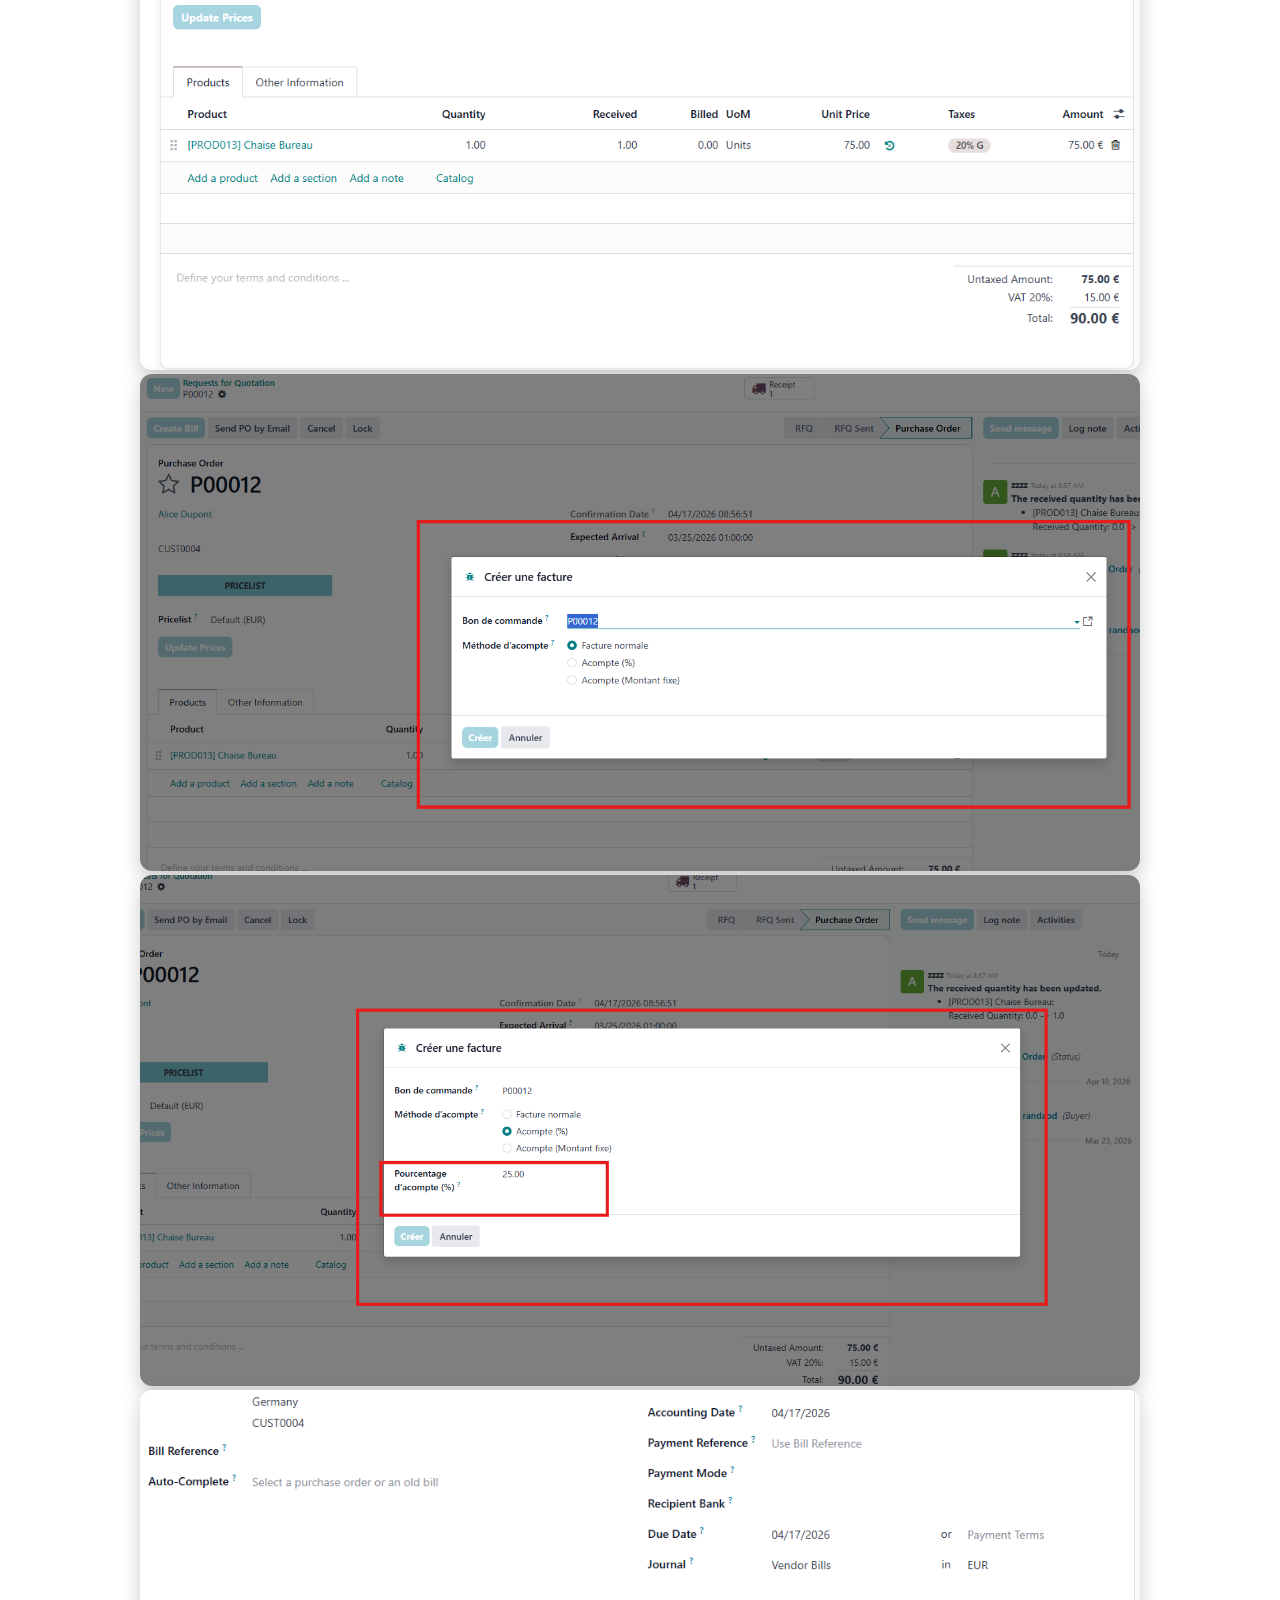
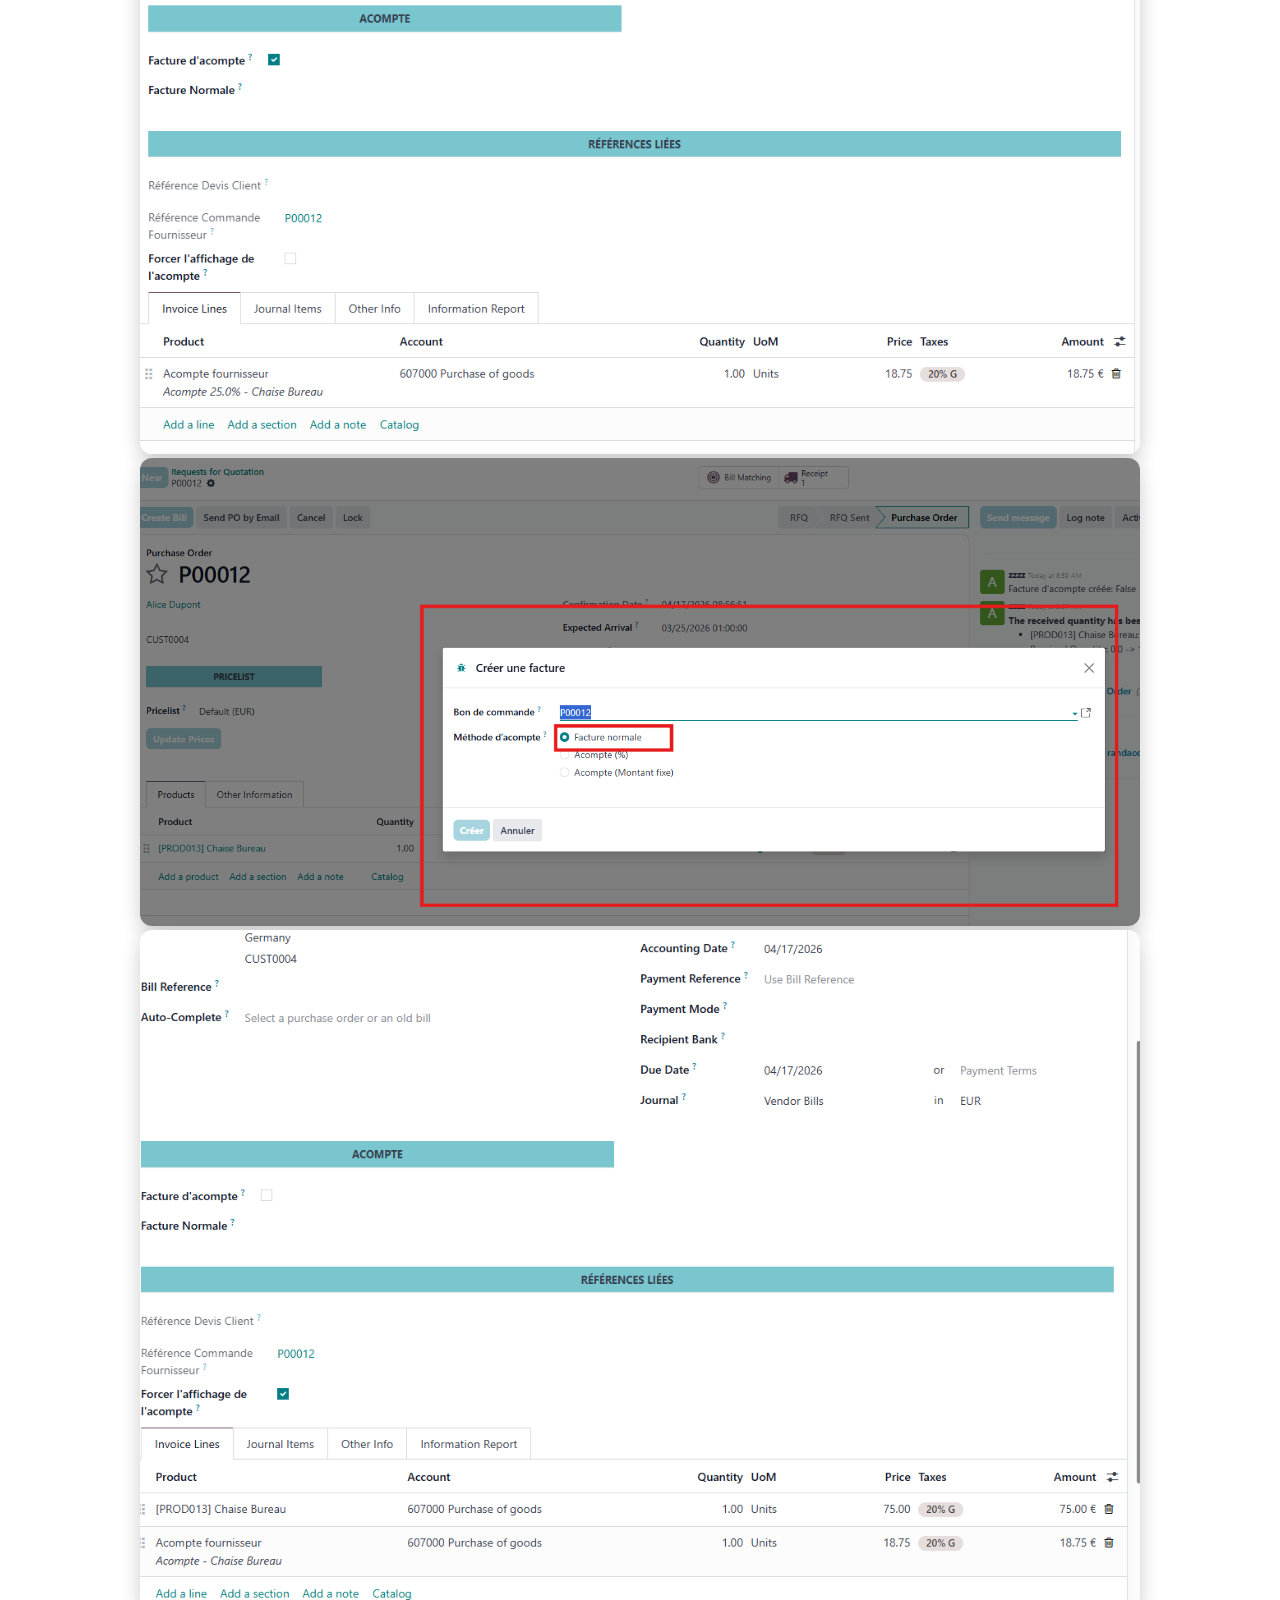
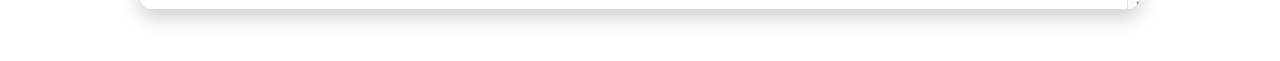
==== commit 930712af: "add_new_code" ====
--- a/acompte_purchase_order/static/description/index.html
+++ b/acompte_purchase_order/static/description/index.html
@@ -22,6 +22,19 @@
     align-items: center;
     gap: 32px;
   }
+  .hero {
+  background: radial-gradient(circle at top right, #2A0A0A, #0D0C10 70%);
+  border-bottom: 3px solid var(--red);
+  color: var(--white);
+  padding: 64px 40px 72px;
+  position: relative;
+
+  min-height: 340px;
+  display: flex;
+  align-items: center;
+
+  overflow: visible;
+}
   .hero-icon {
     flex-shrink: 0;
     width: 96px; height: 96px;
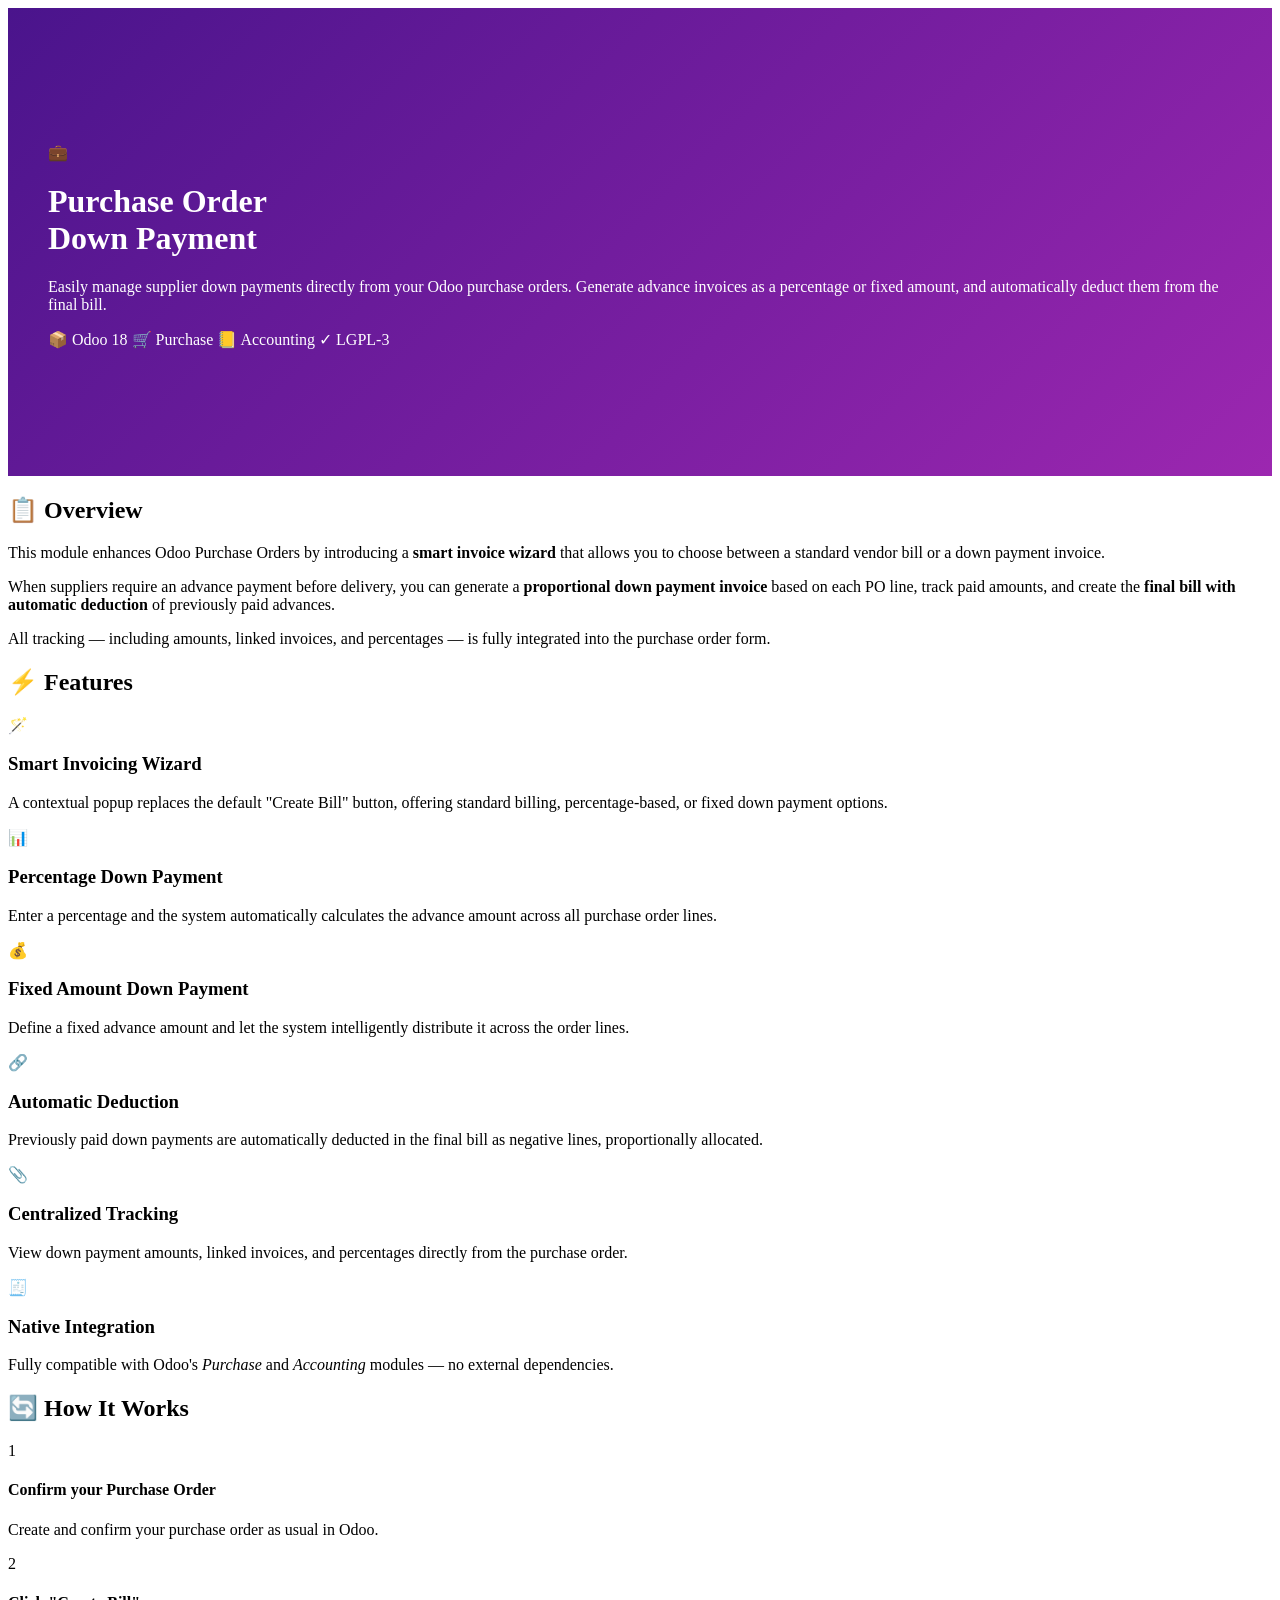
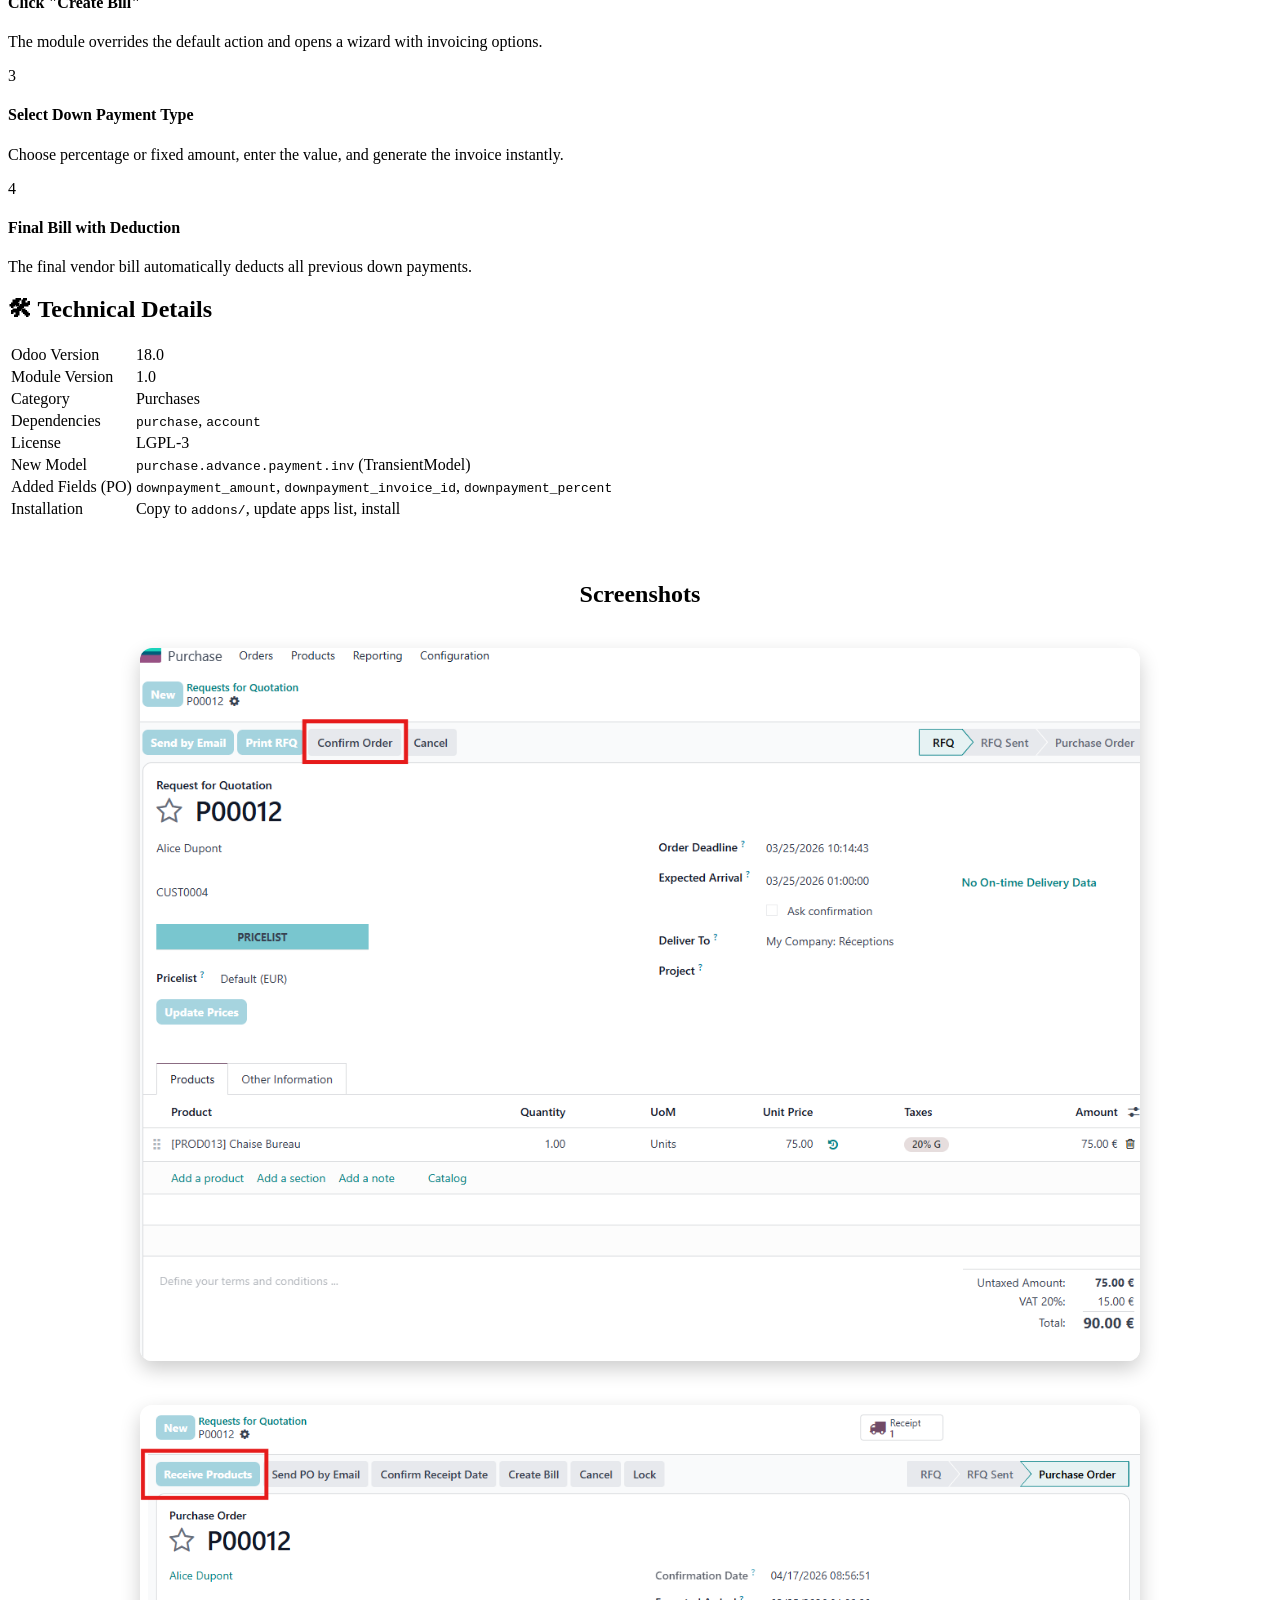
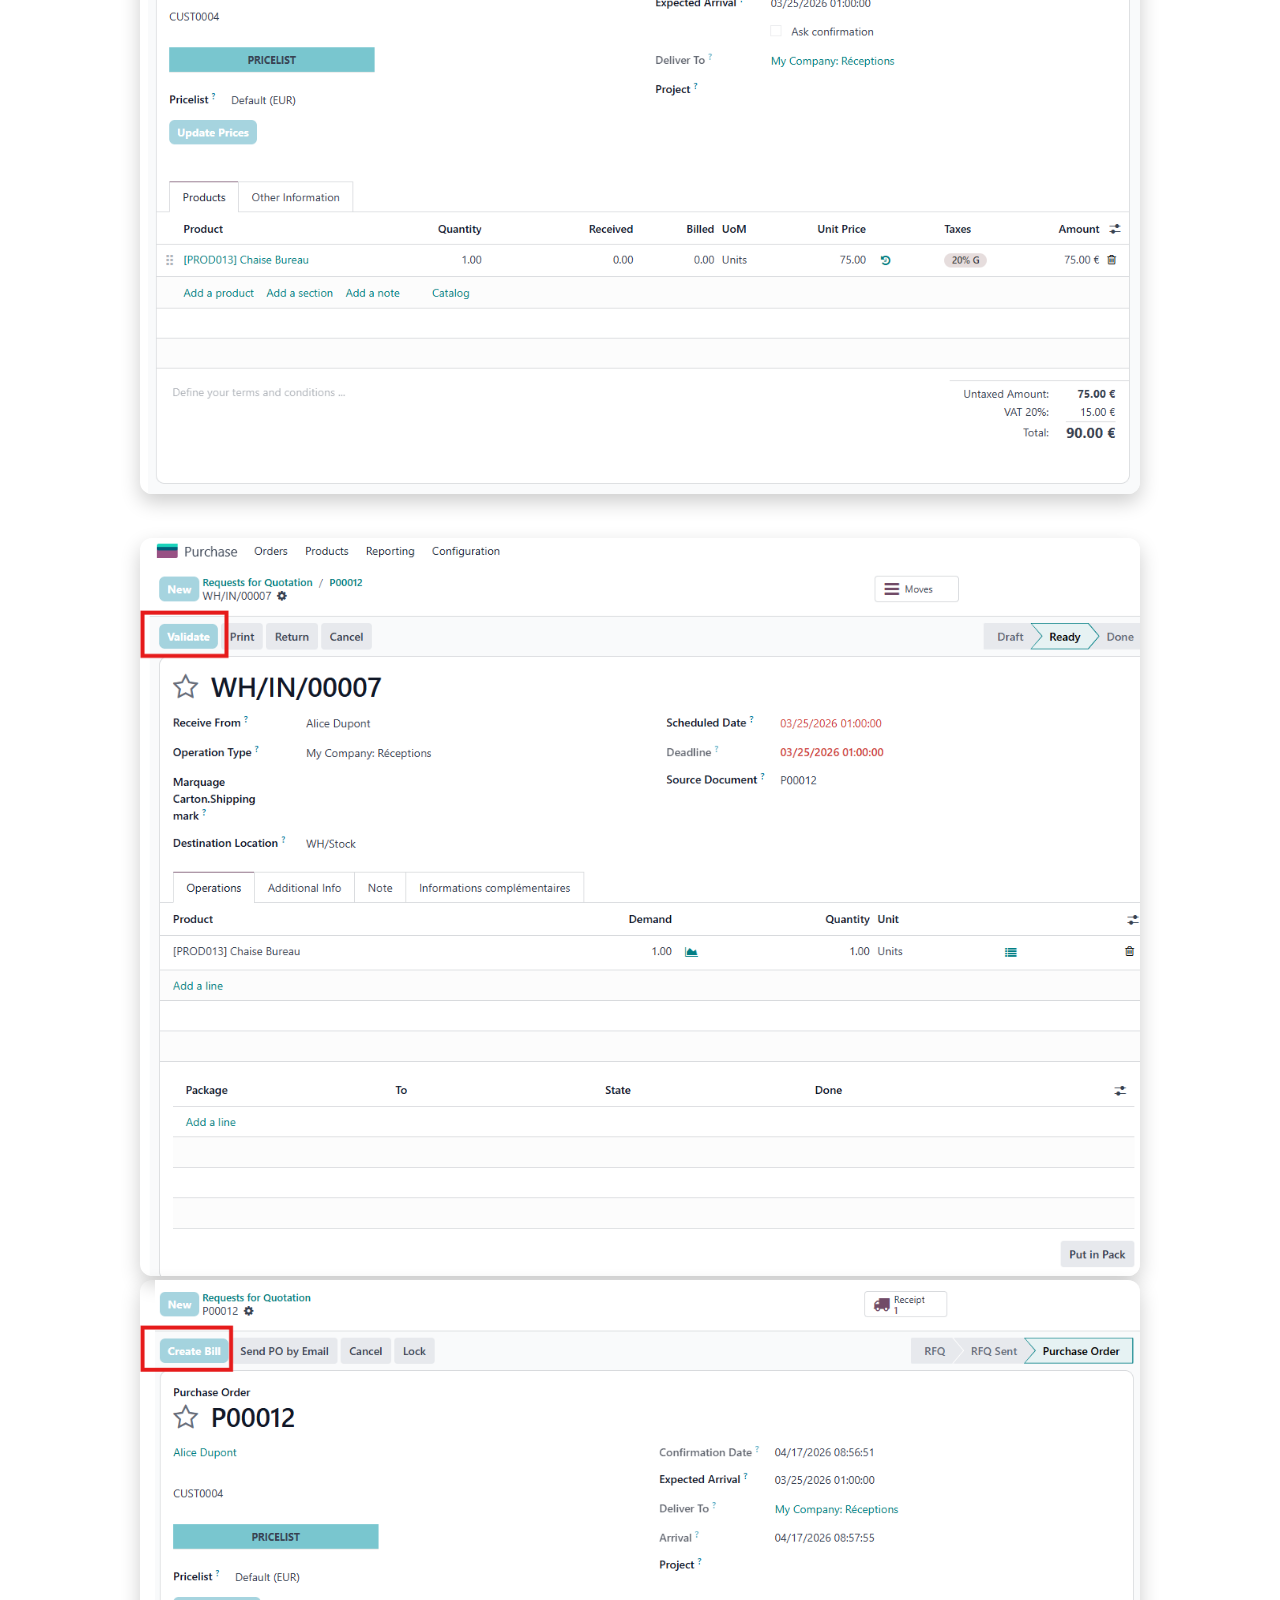
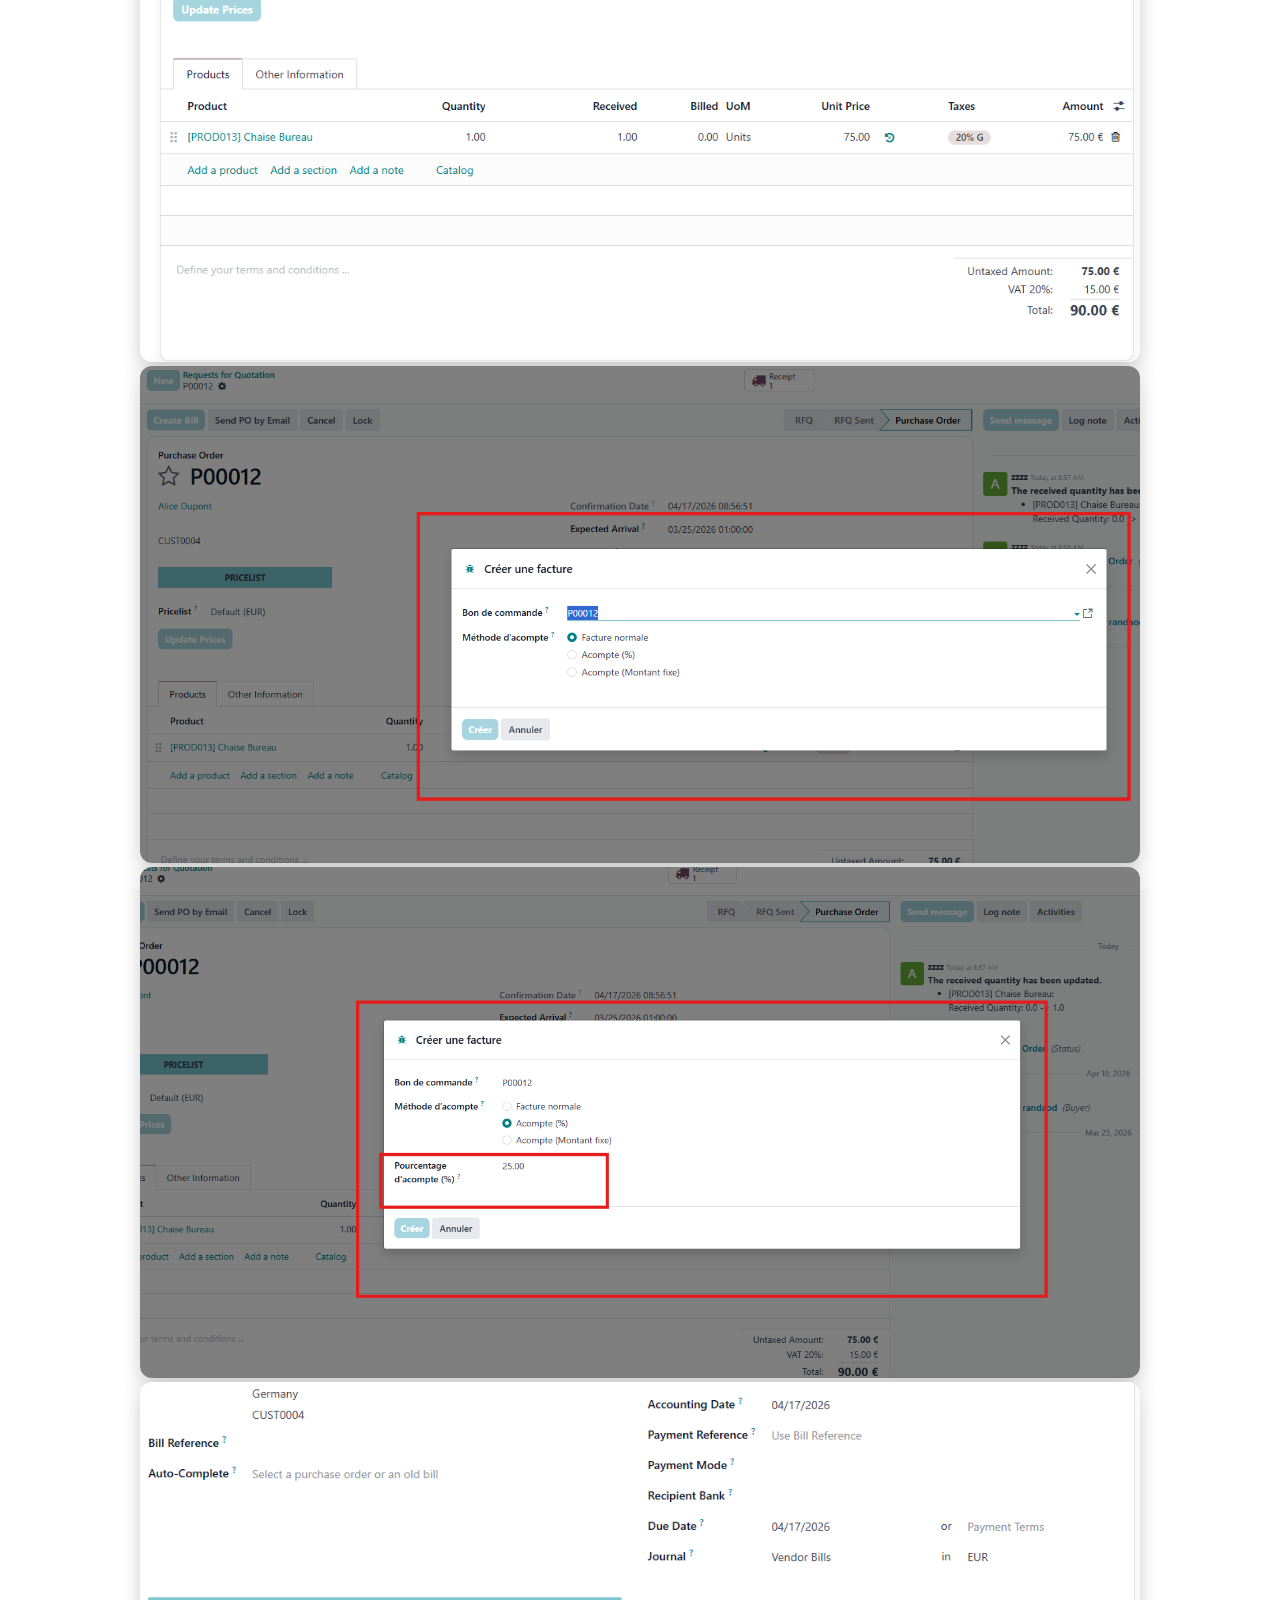
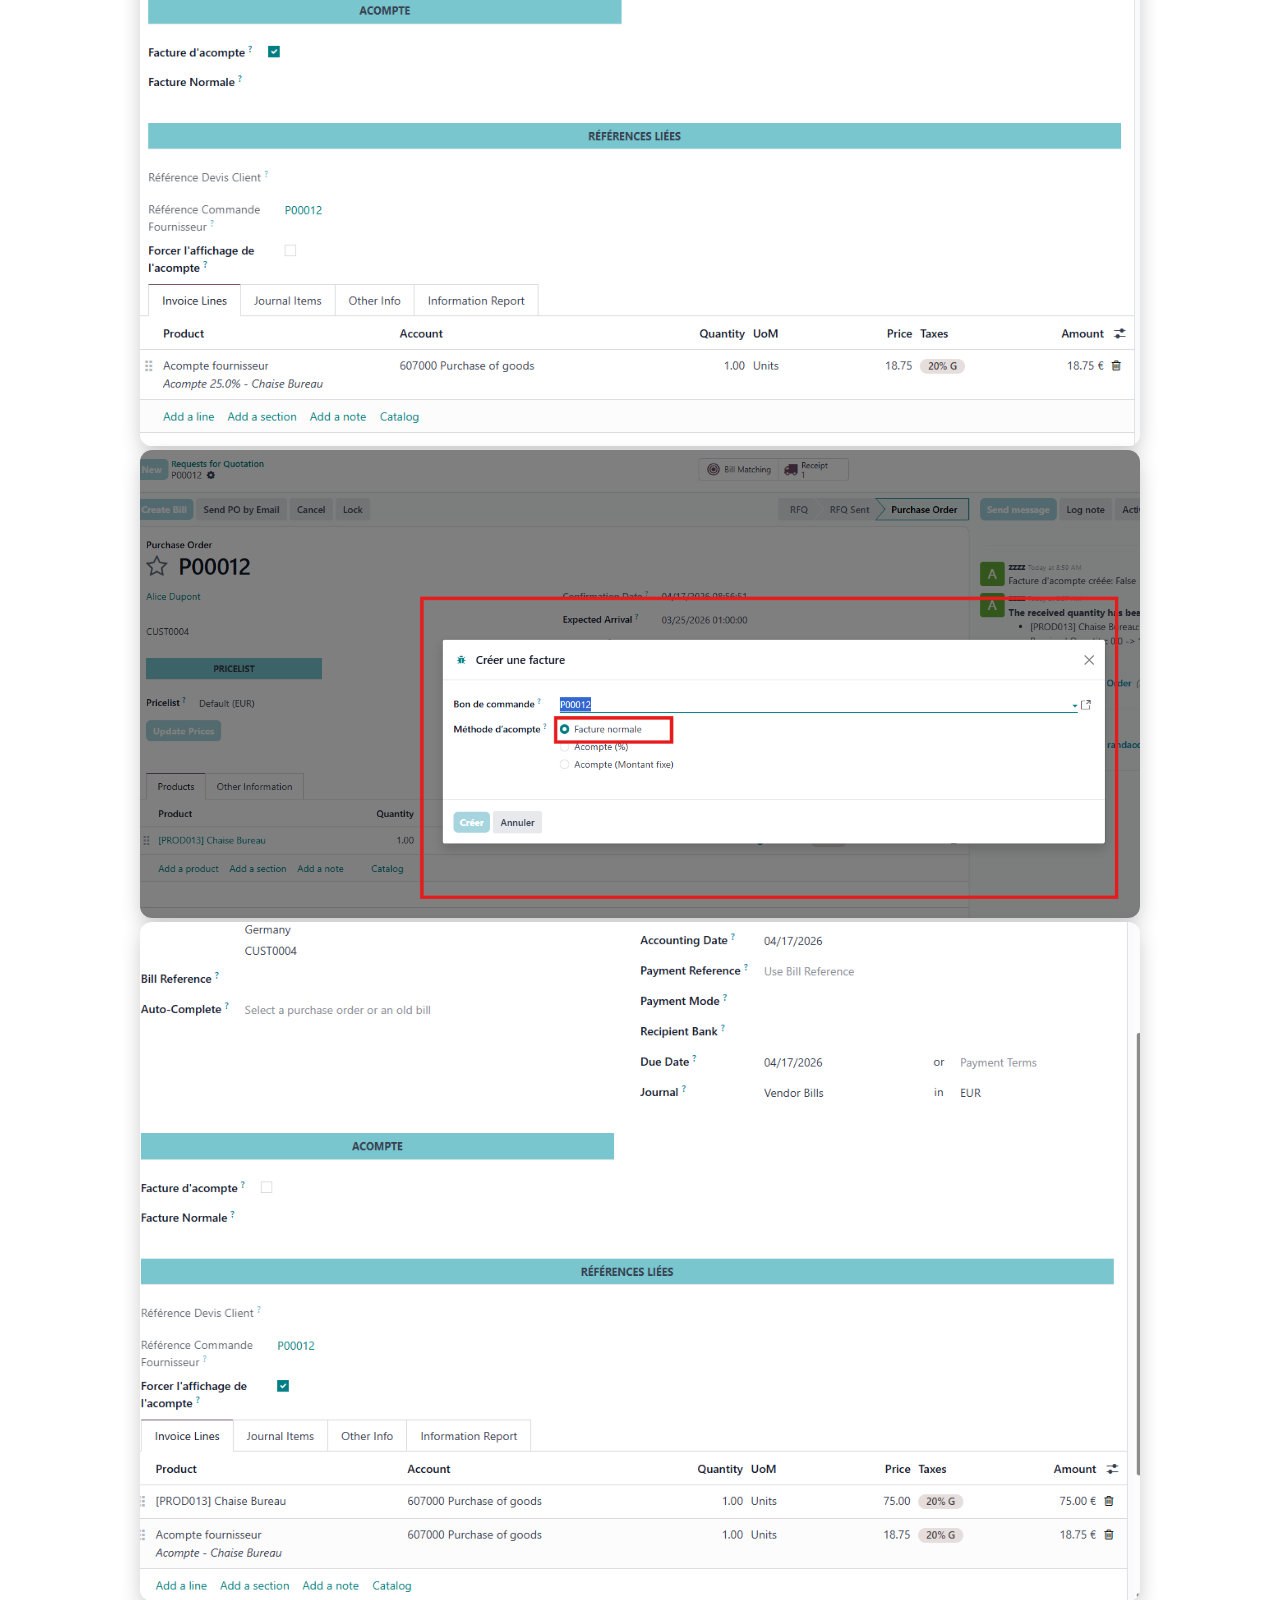
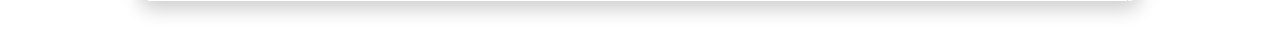
==== commit 6c699ecb: "add_new_code" ====
--- a/acompte_purchase_order/static/description/index.html
+++ b/acompte_purchase_order/static/description/index.html
@@ -22,43 +22,11 @@
     align-items: center;
     gap: 32px;
   }
-  .hero {
-  background: radial-gradient(circle at top right, #2A0A0A, #0D0C10 70%);
-  border-bottom: 3px solid var(--red);
-  color: var(--white);
-  padding: 64px 40px 72px;
-  position: relative;
-
-  min-height: 340px;
-  display: flex;
-  align-items: center;
-
-  overflow: visible;
+.hero {
+  height: auto !important;
+  min-height: 380px;
+  overflow: visible !important;
 }
-  .hero-icon {
-    flex-shrink: 0;
-    width: 96px; height: 96px;
-    background: rgba(255,255,255,0.15);
-    border-radius: 20px;
-    display: flex; align-items: center; justify-content: center;
-    font-size: 48px;
-  }
-  .hero-text h1 { font-size: 28px; font-weight: 700; margin-bottom: 8px; }
-  .hero-text p  { font-size: 15px; color: #E1BEE7; max-width: 520px; line-height: 1.6; }
-  .hero-badge {
-    display: inline-block;
-    margin-top: 14px;
-    background: #E53935;
-    color: #fff;
-    font-size: 11px;
-    font-weight: 600;
-    padding: 4px 12px;
-    border-radius: 20px;
-    letter-spacing: 0.5px;
-    text-transform: uppercase;
-  }
-
-  .body { max-width: 760px; margin: 0 auto; padding: 40px 24px 60px; }
   </style>
 </head>
 
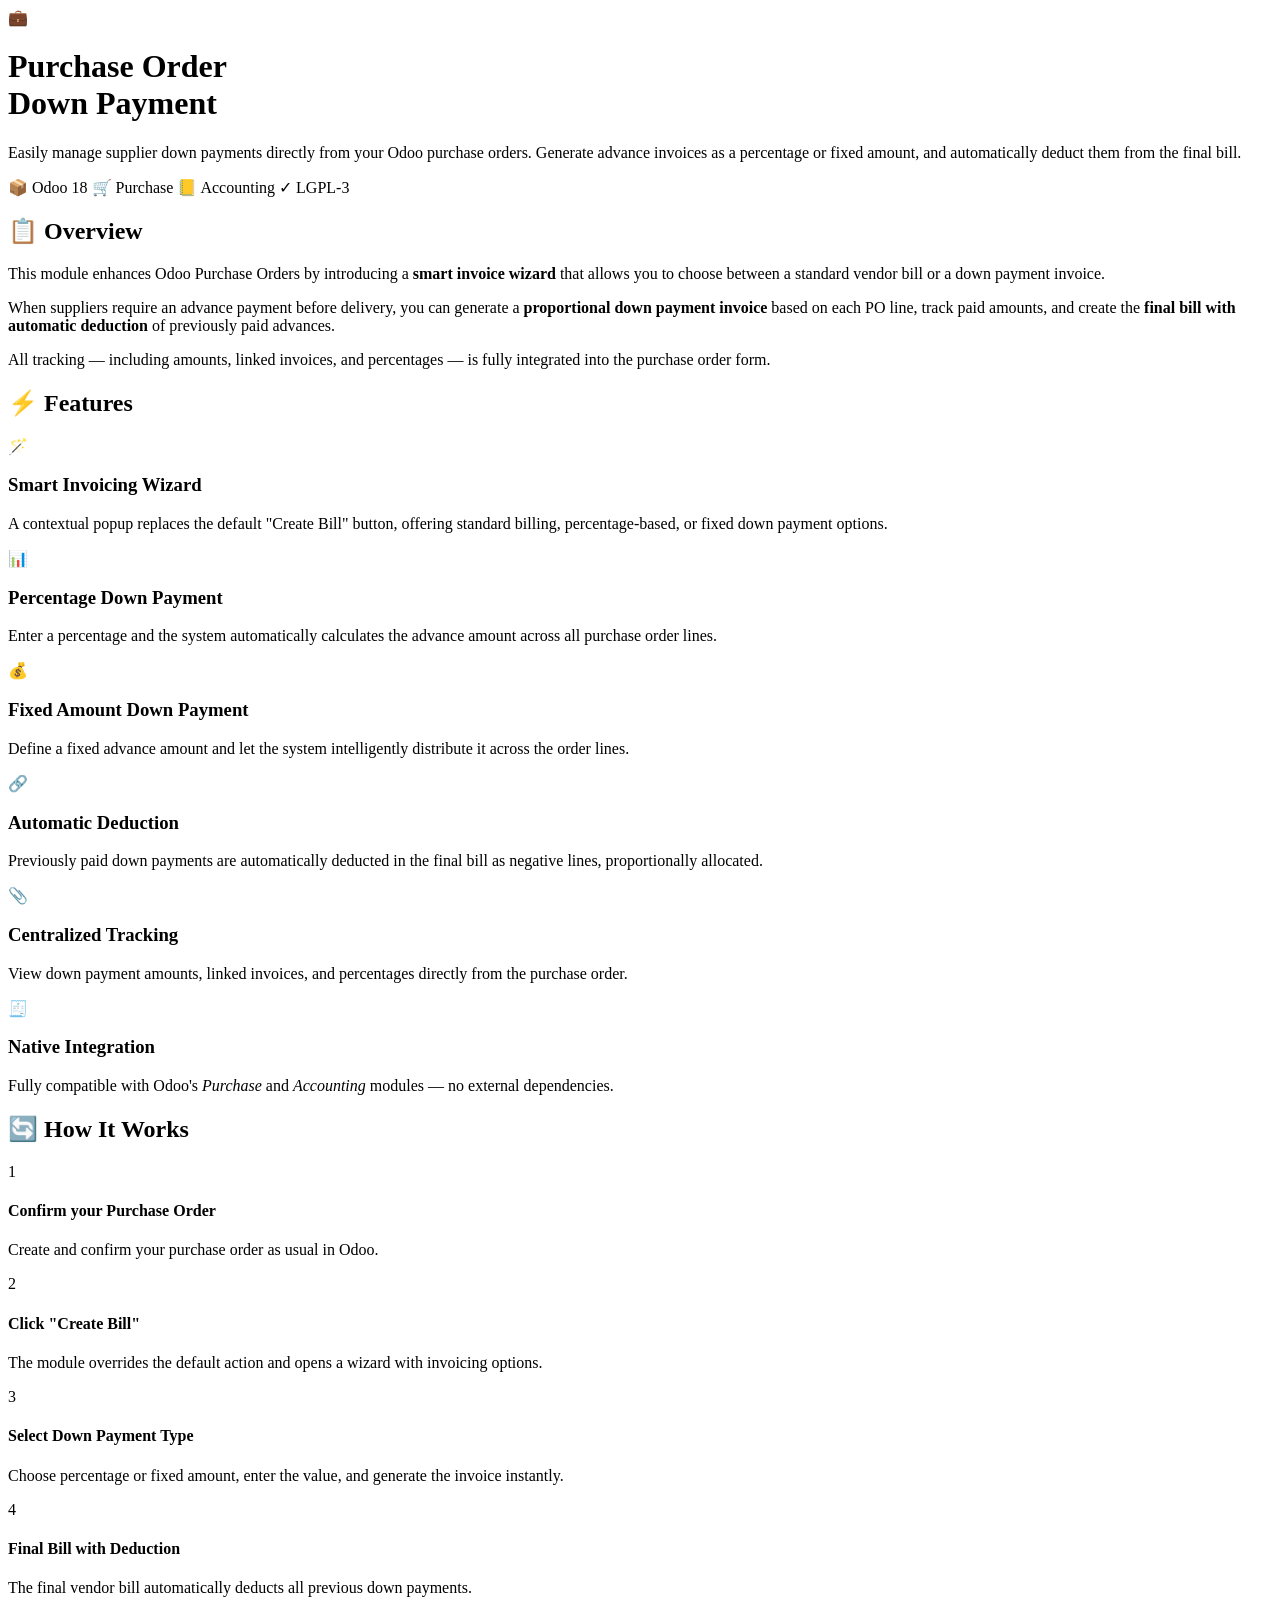
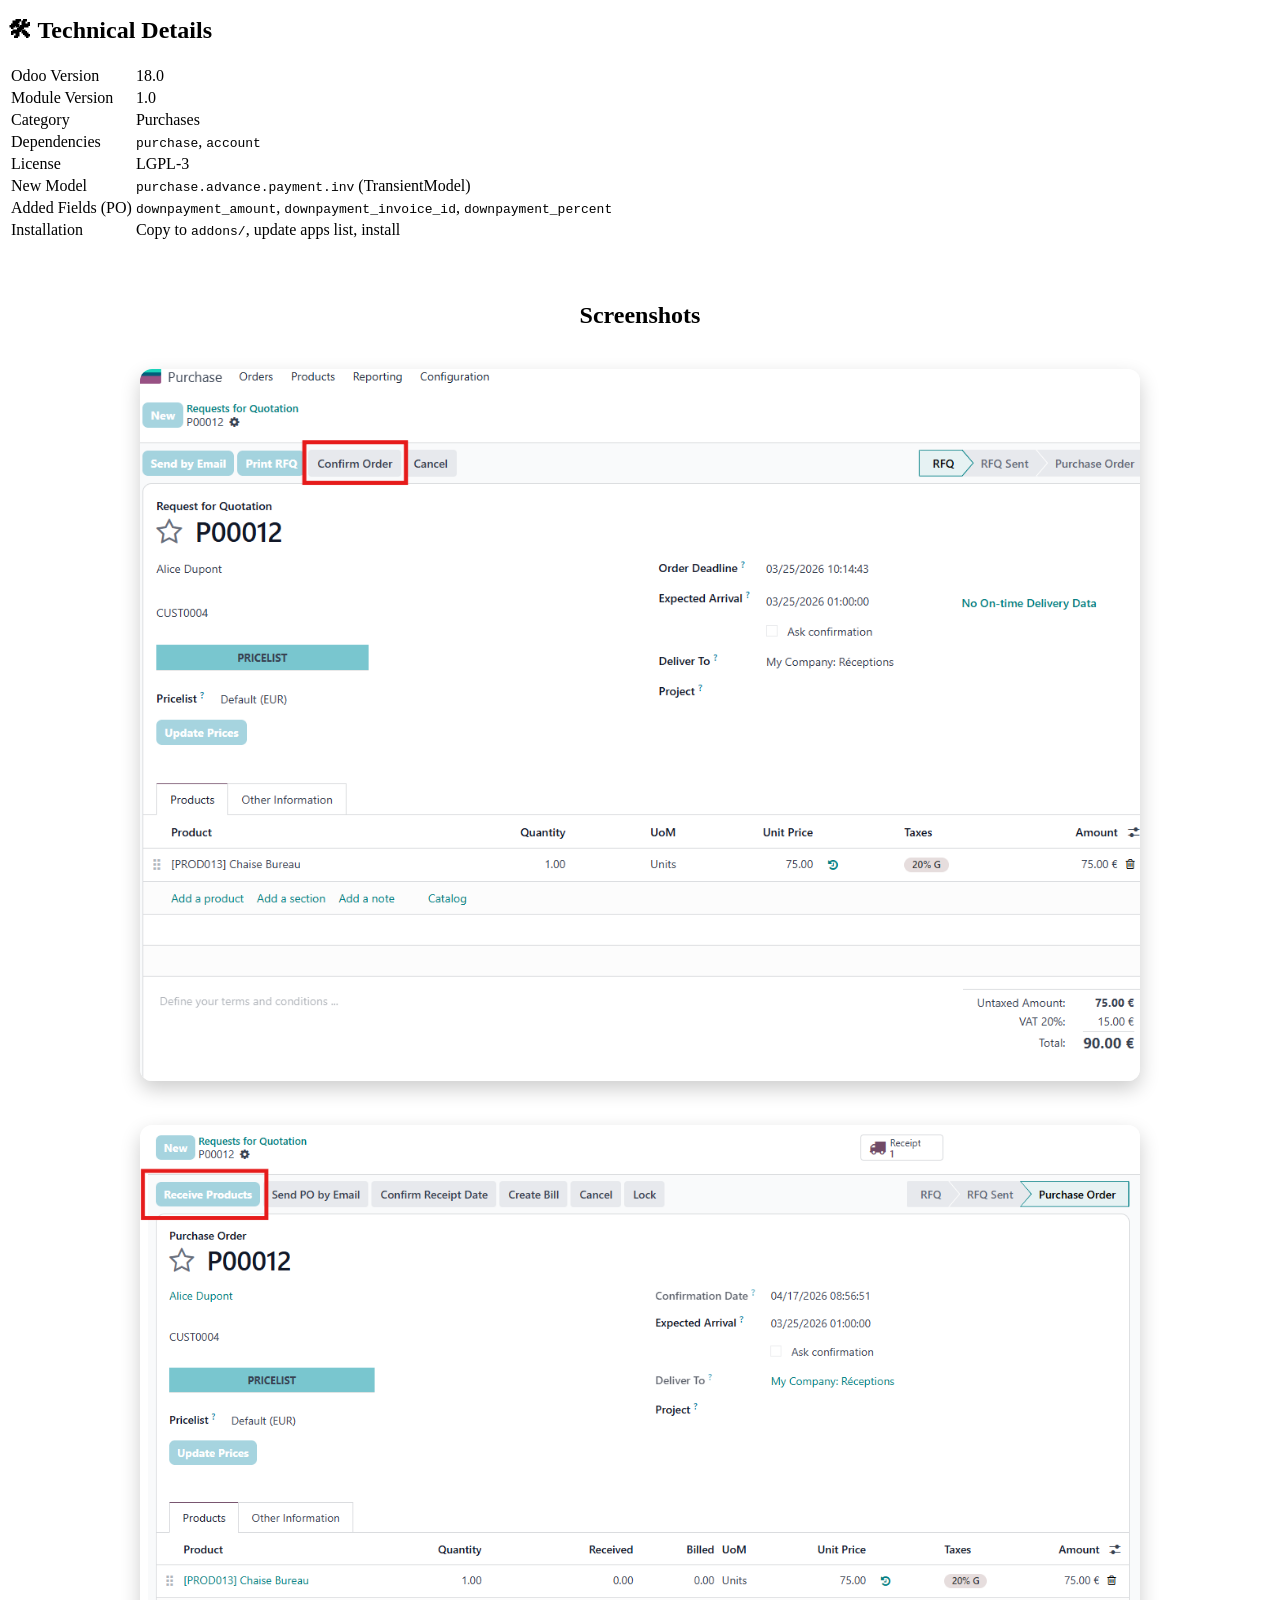
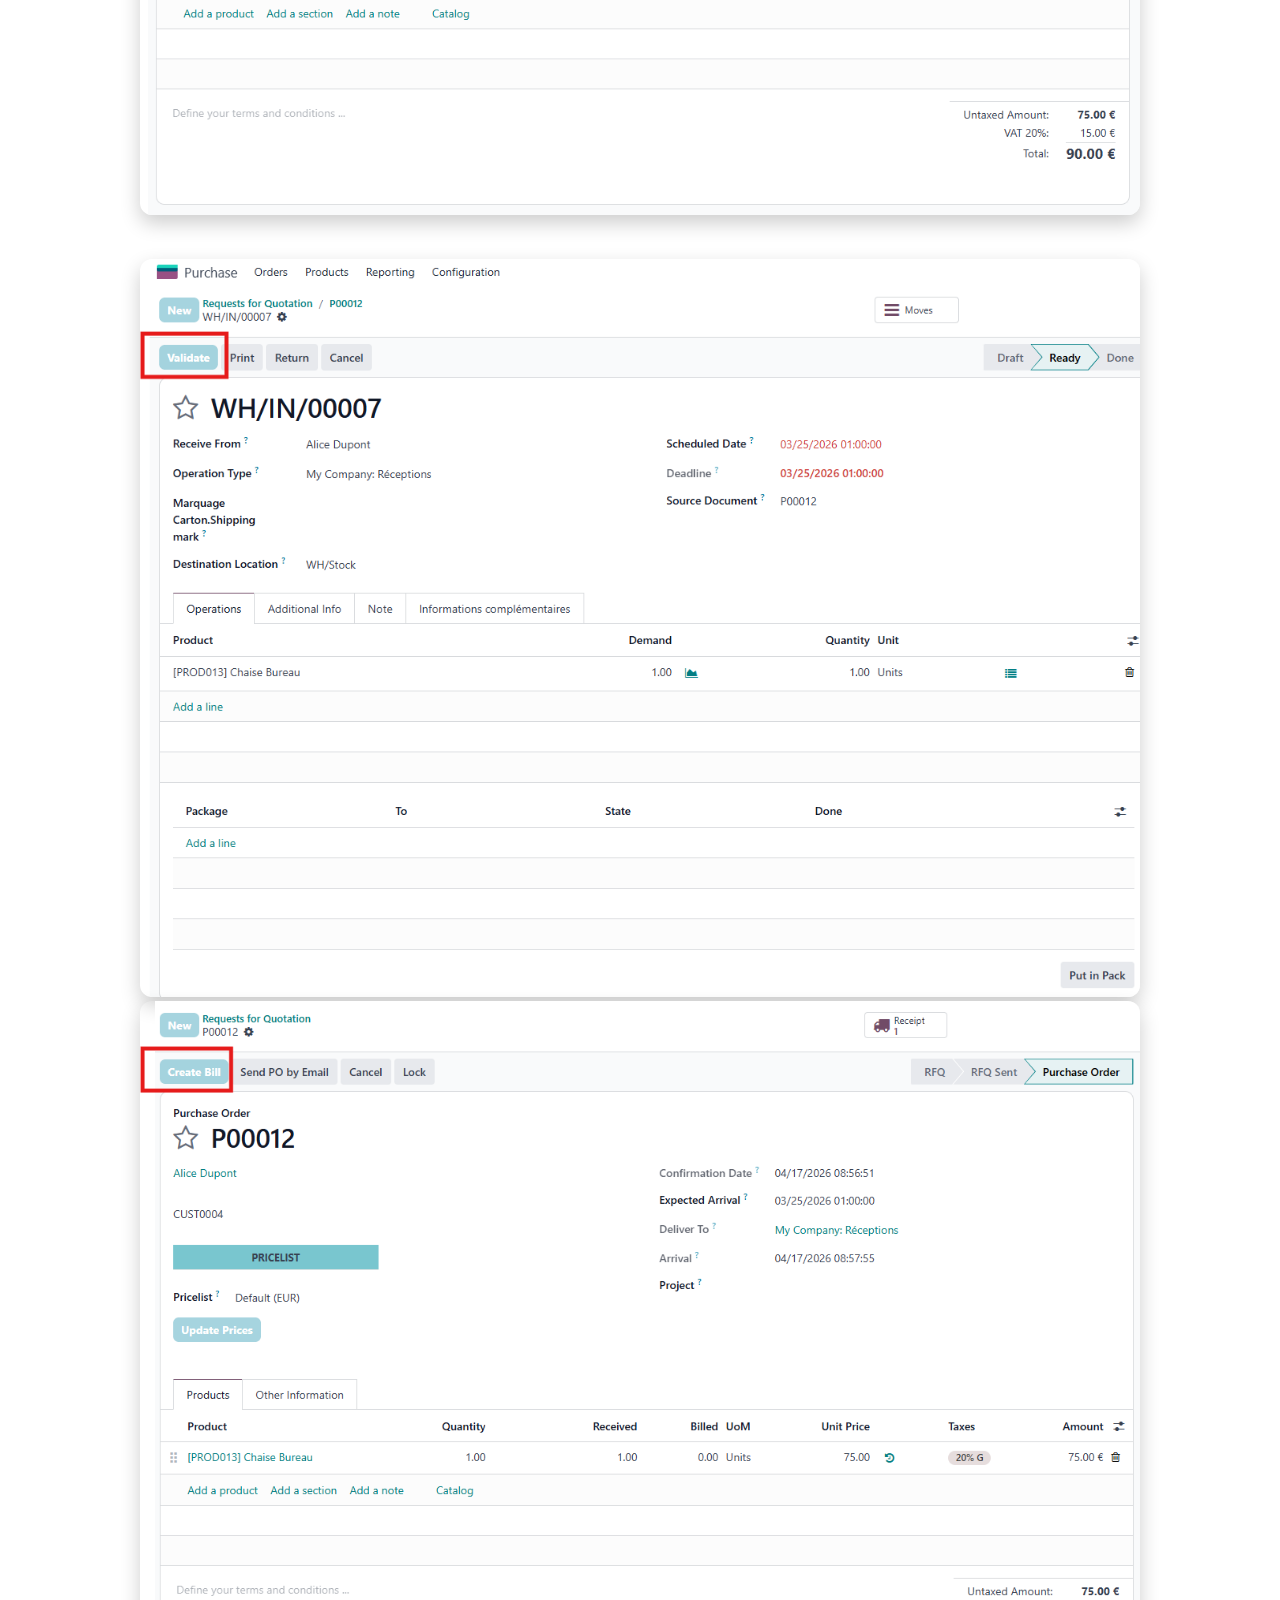
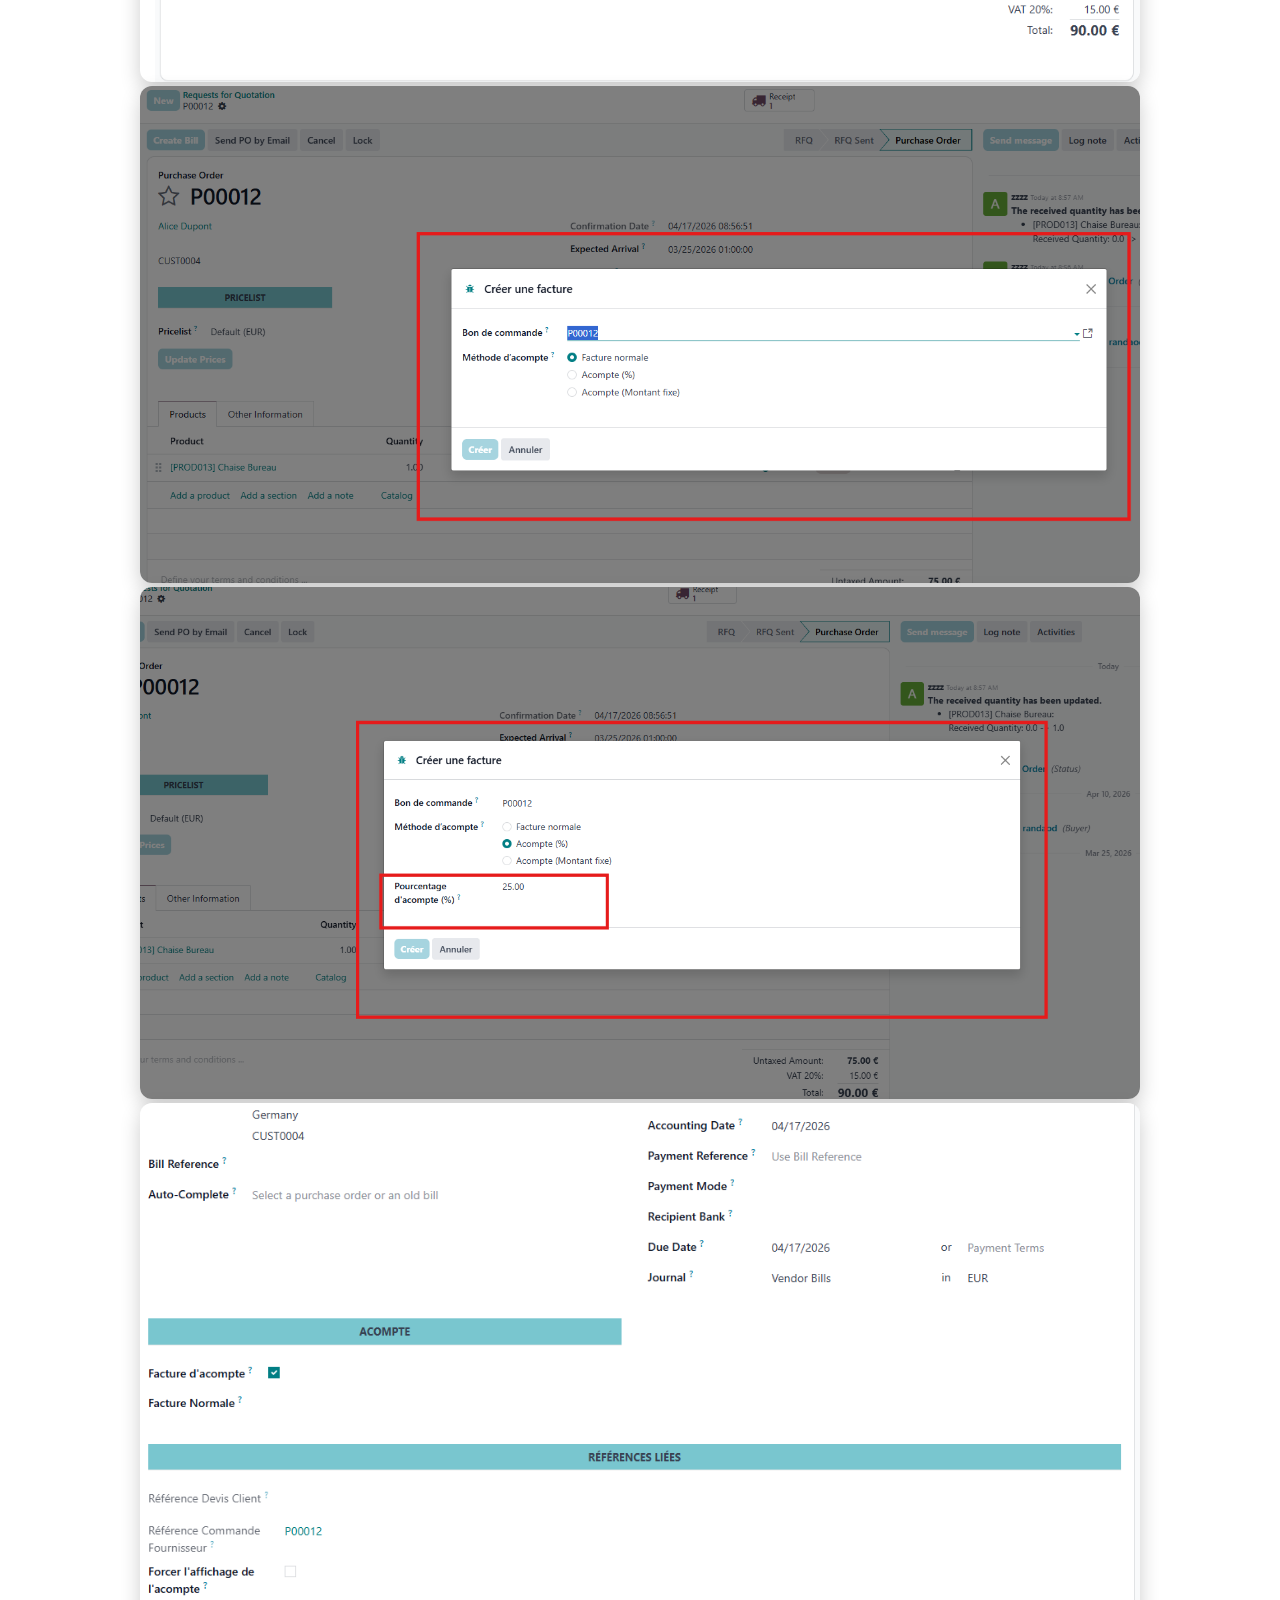
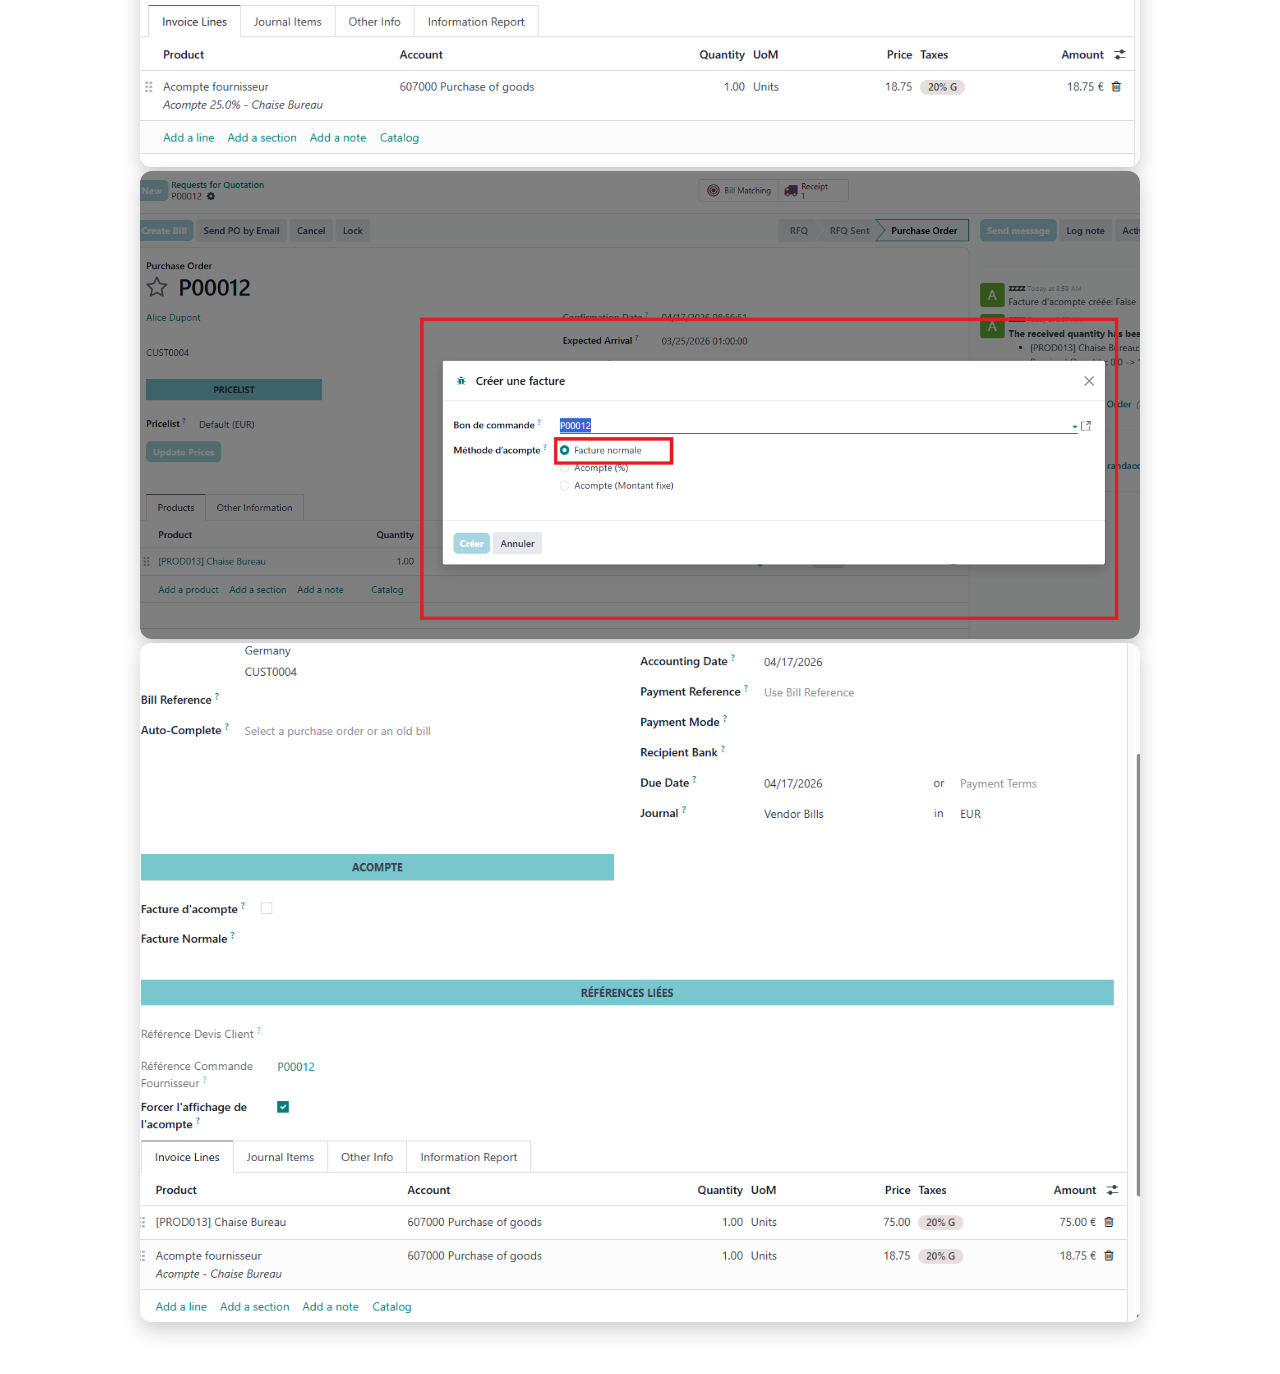
==== commit d6840665: "add_new_code" ====
--- a/acompte_purchase_order/static/description/index.html
+++ b/acompte_purchase_order/static/description/index.html
@@ -8,23 +8,11 @@
   <link href="https://fonts.googleapis.com/css2?family=Sora:wght@400;600;700;800&family=Inter:wght@400;500;600&display=swap" rel="stylesheet">
 
   <style>
-    /* Keep your original CSS (no major changes needed) */
-      .hero {
-  min-height: 320px;
-  display: flex;
-  align-items: center;
+body, html {
+  overflow-x: hidden;
 }
-      .hero {
-    background: linear-gradient(135deg, #4A148C 0%, #7B1FA2 60%, #9C27B0 100%);
-    color: #fff;
-    padding: 48px 40px 40px;
-    display: flex;
-    align-items: center;
-    gap: 32px;
-  }
-.hero {
-  height: auto !important;
-  min-height: 380px;
+
+main, .container {
   overflow: visible !important;
 }
   </style>
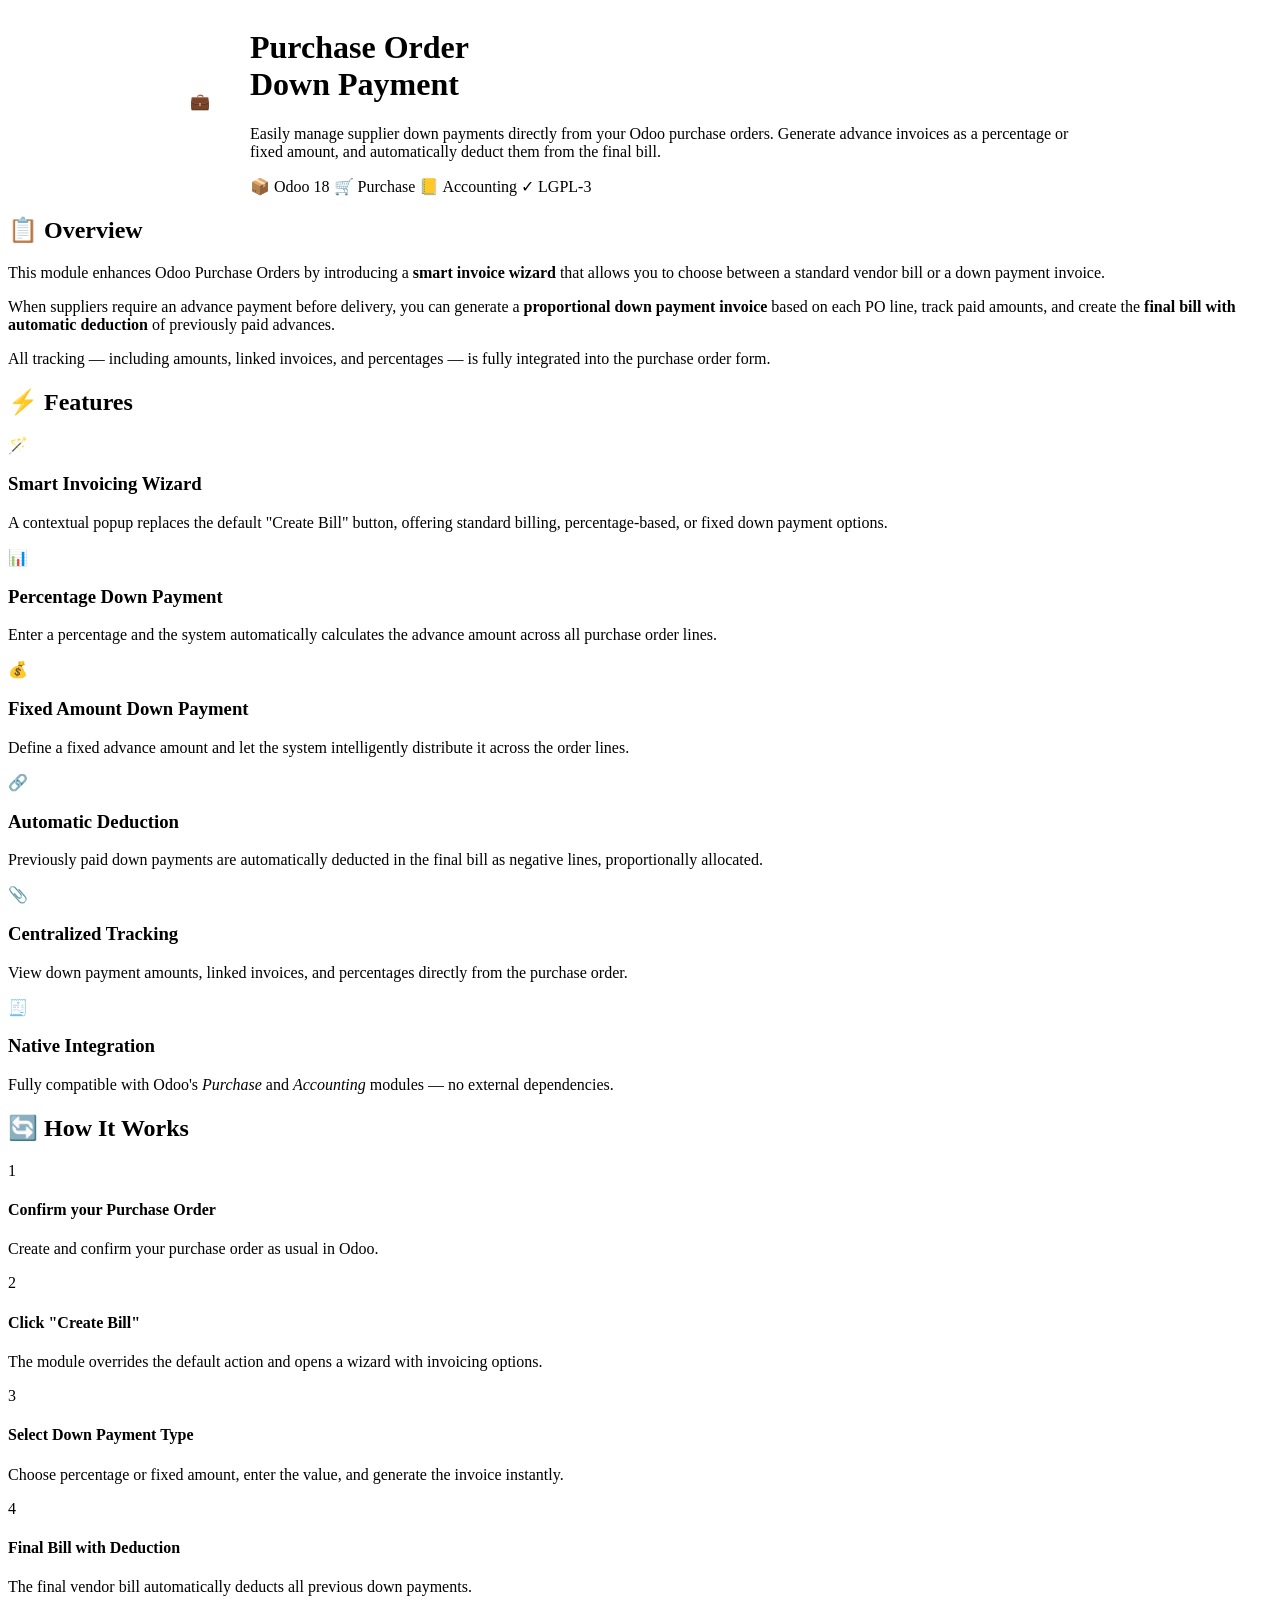
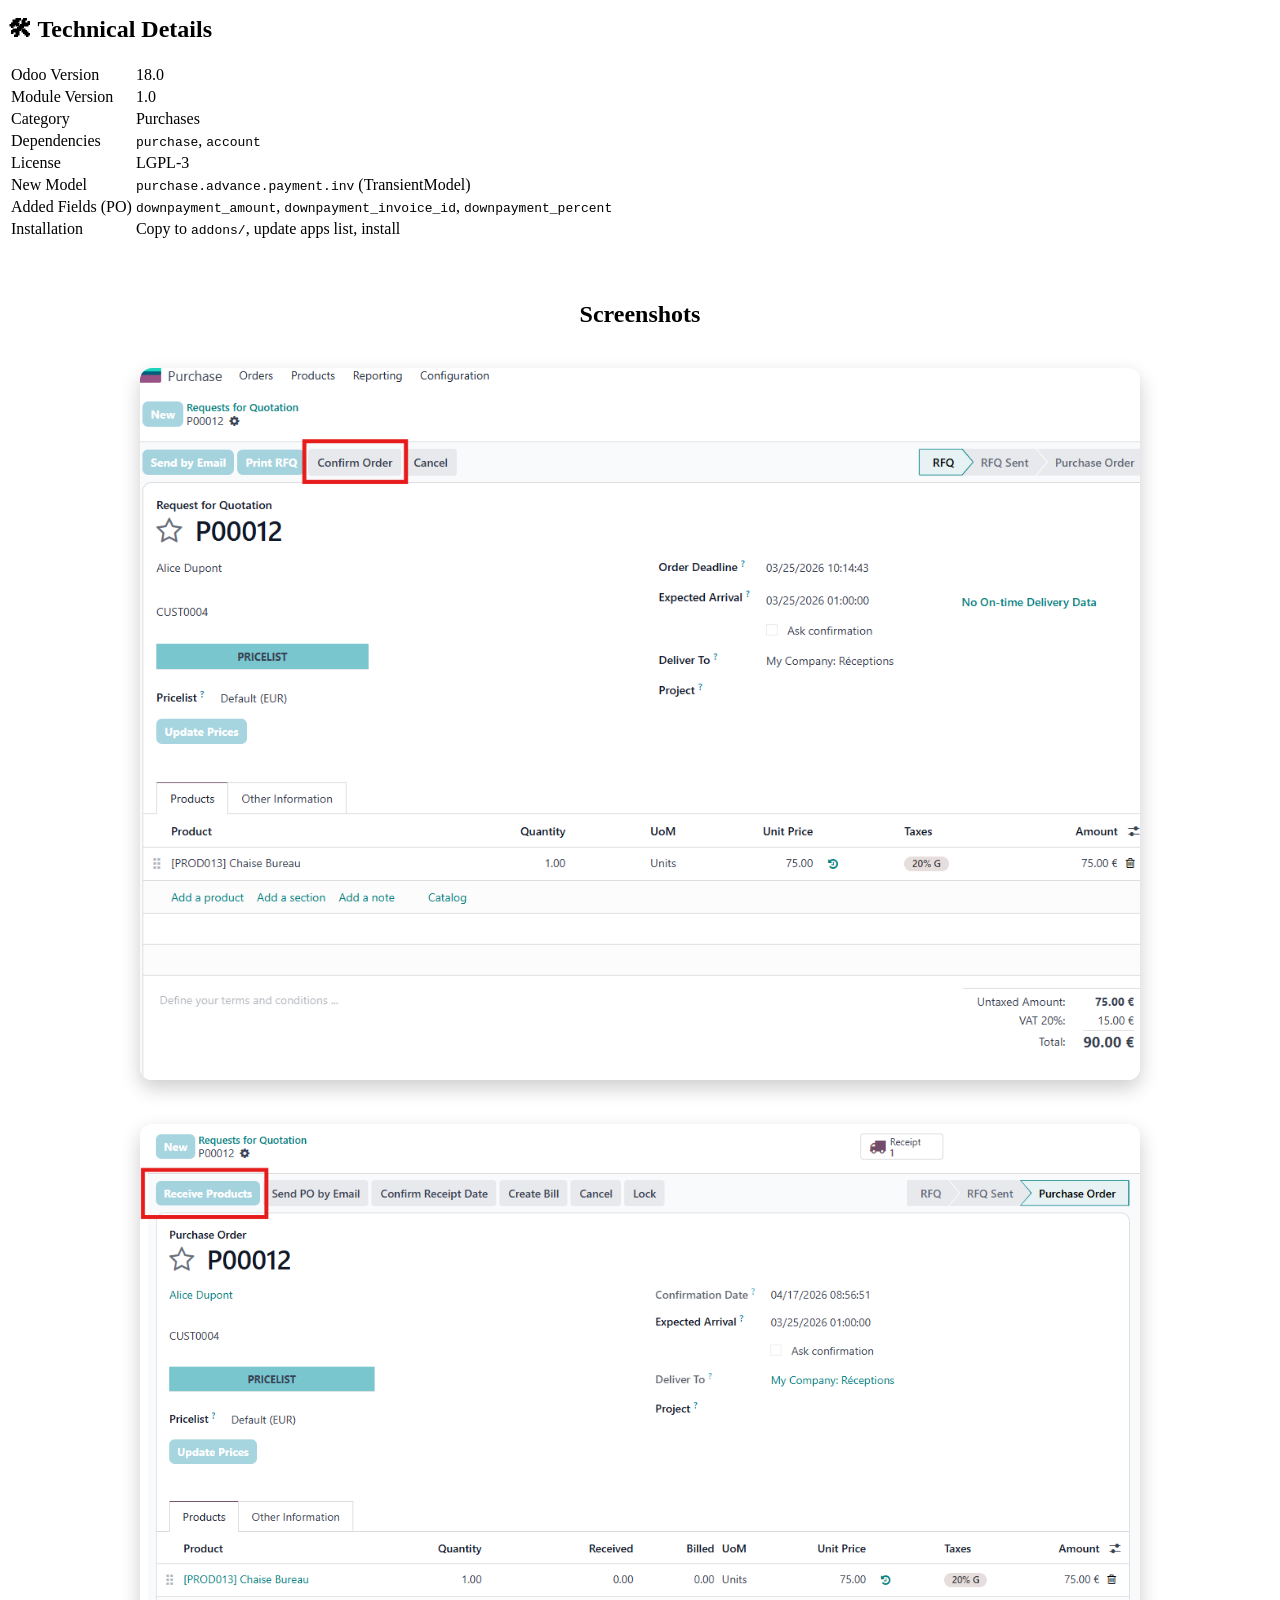
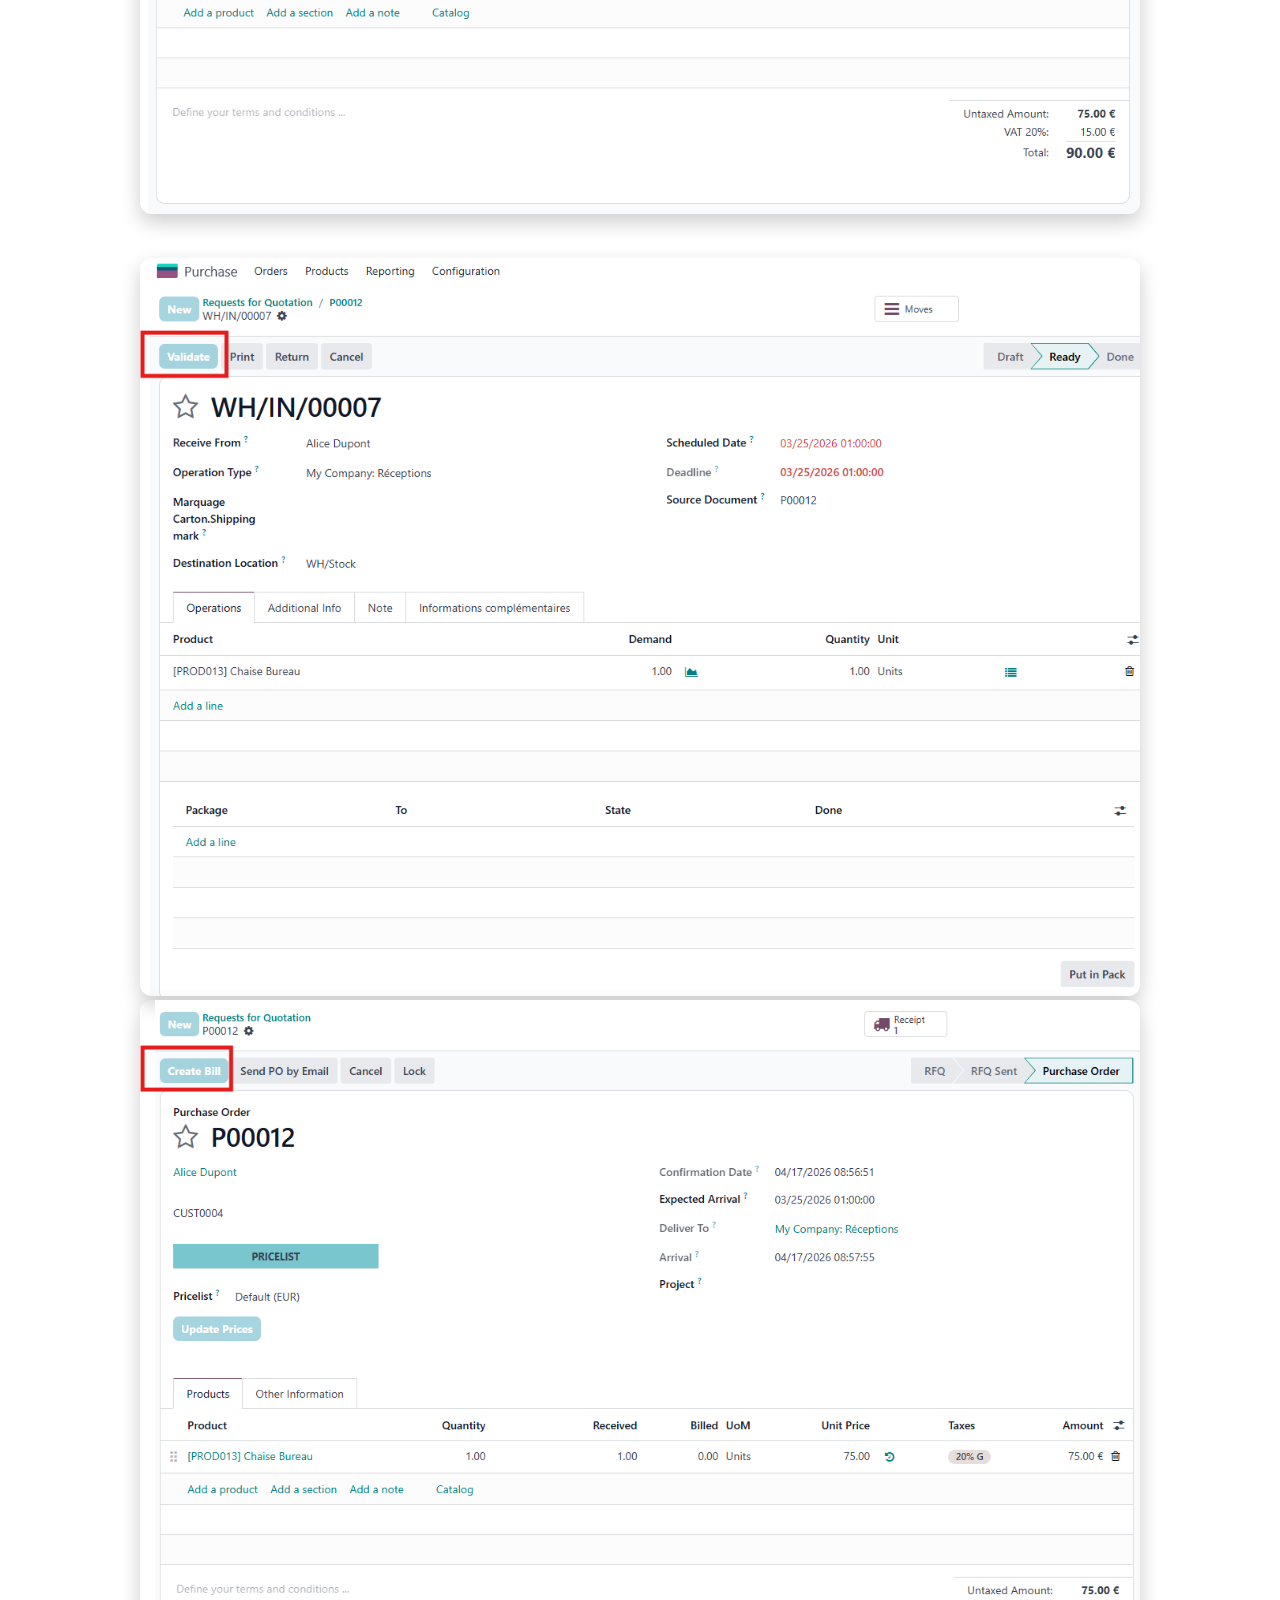
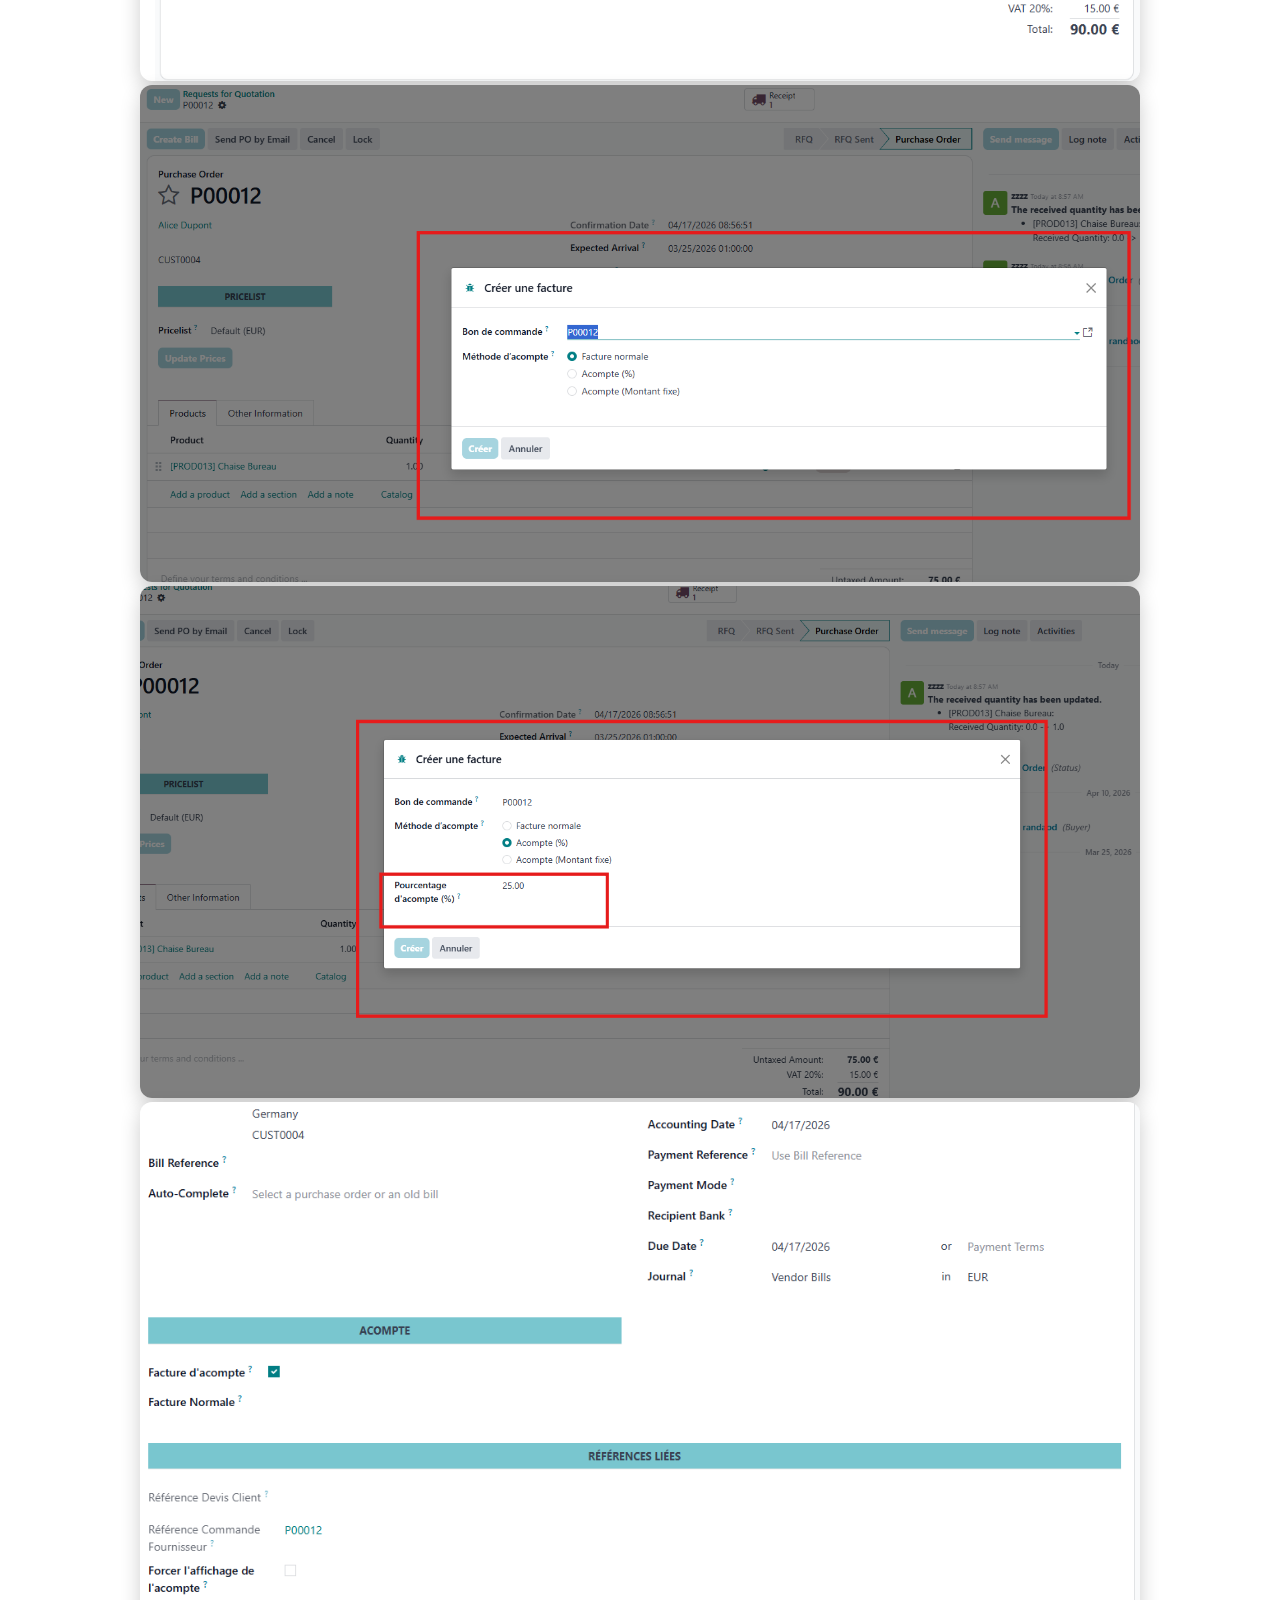
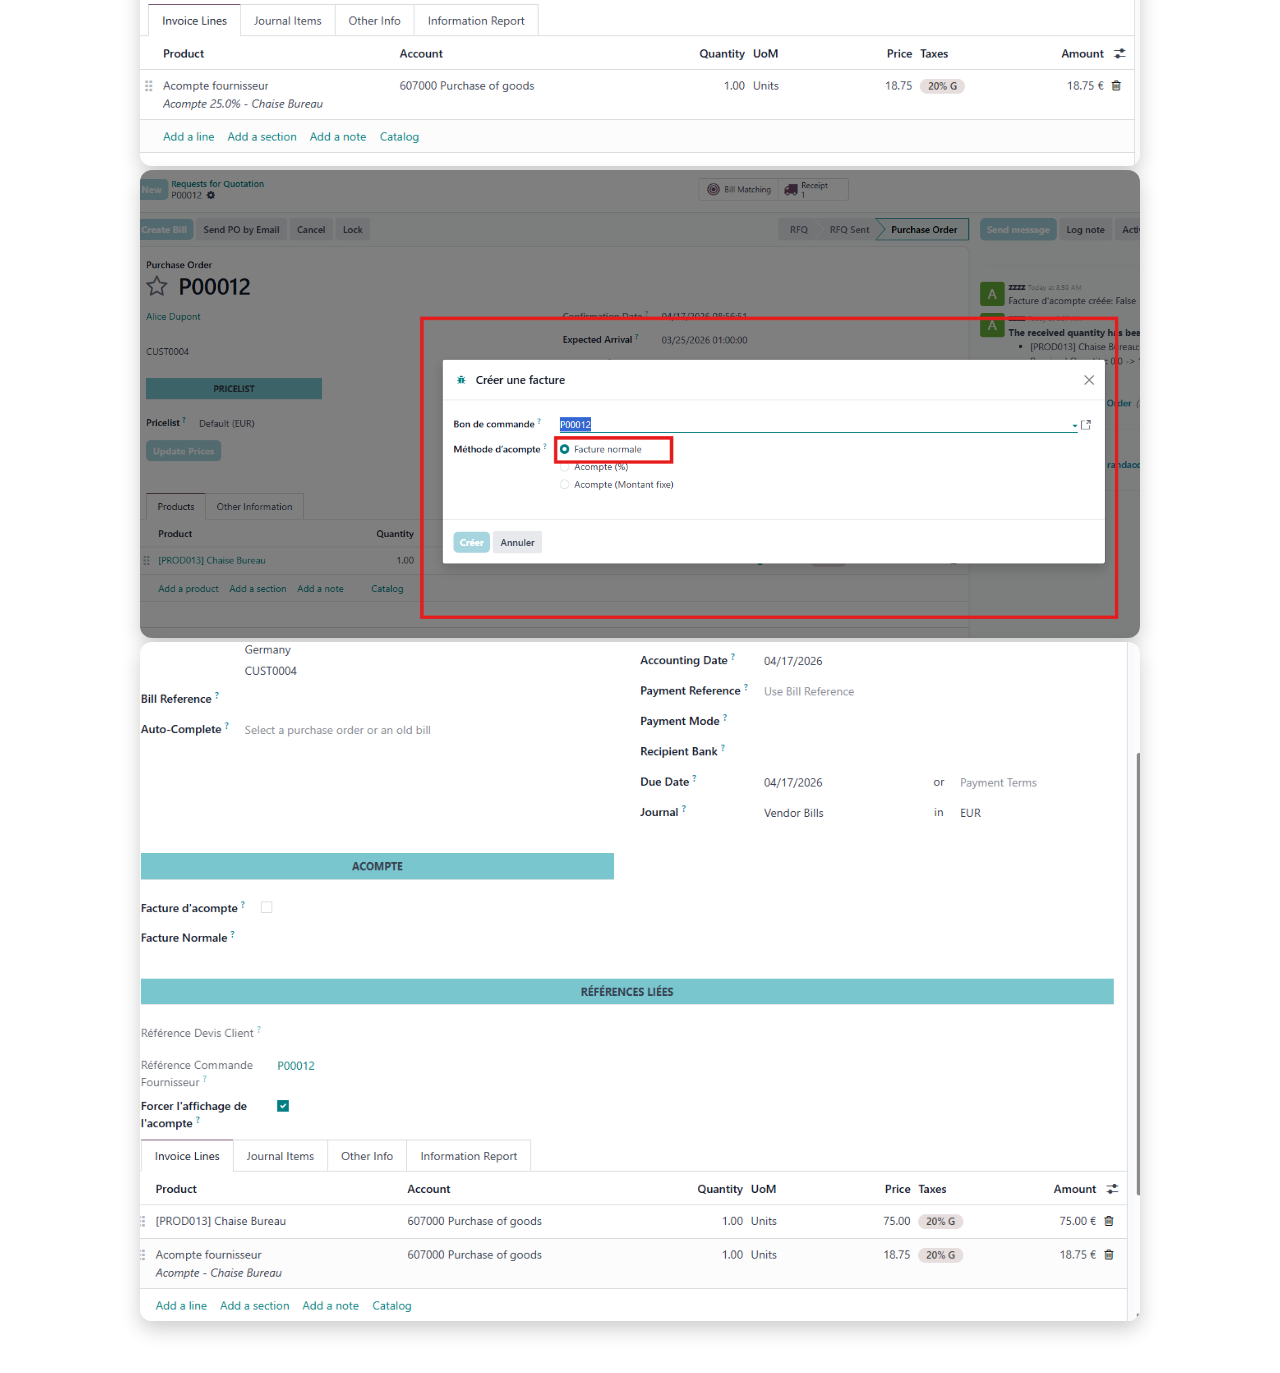
==== commit ac29fbca: "add_new_code" ====
--- a/acompte_purchase_order/static/description/index.html
+++ b/acompte_purchase_order/static/description/index.html
@@ -8,12 +8,16 @@
   <link href="https://fonts.googleapis.com/css2?family=Sora:wght@400;600;700;800&family=Inter:wght@400;500;600&display=swap" rel="stylesheet">
 
   <style>
-body, html {
-  overflow-x: hidden;
-}
-
-main, .container {
-  overflow: visible !important;
+.hero-inner {
+  max-width: 900px;
+  margin: 0 auto;
+  display: flex;
+  align-items: center;
+  gap: 40px;
+  position: relative;
+  z-index: 1;
+
+  width: 100%;
 }
   </style>
 </head>
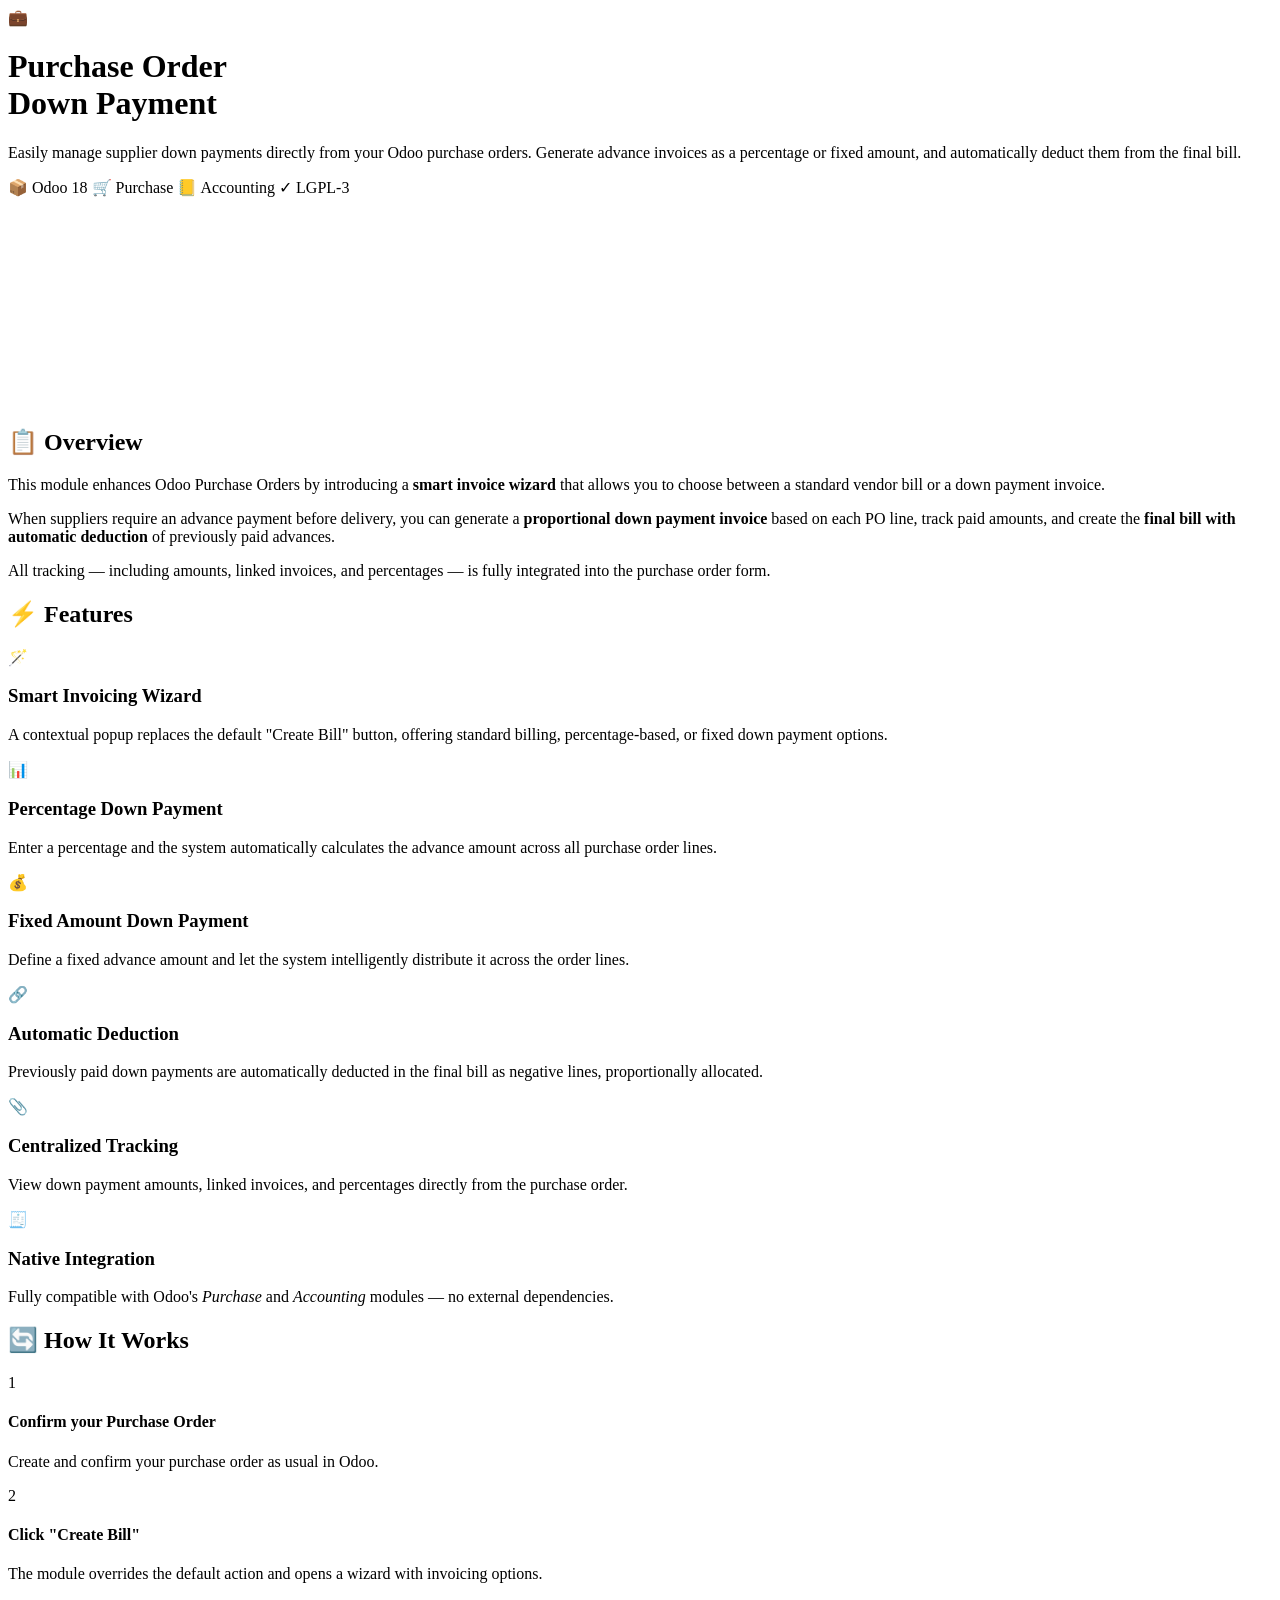
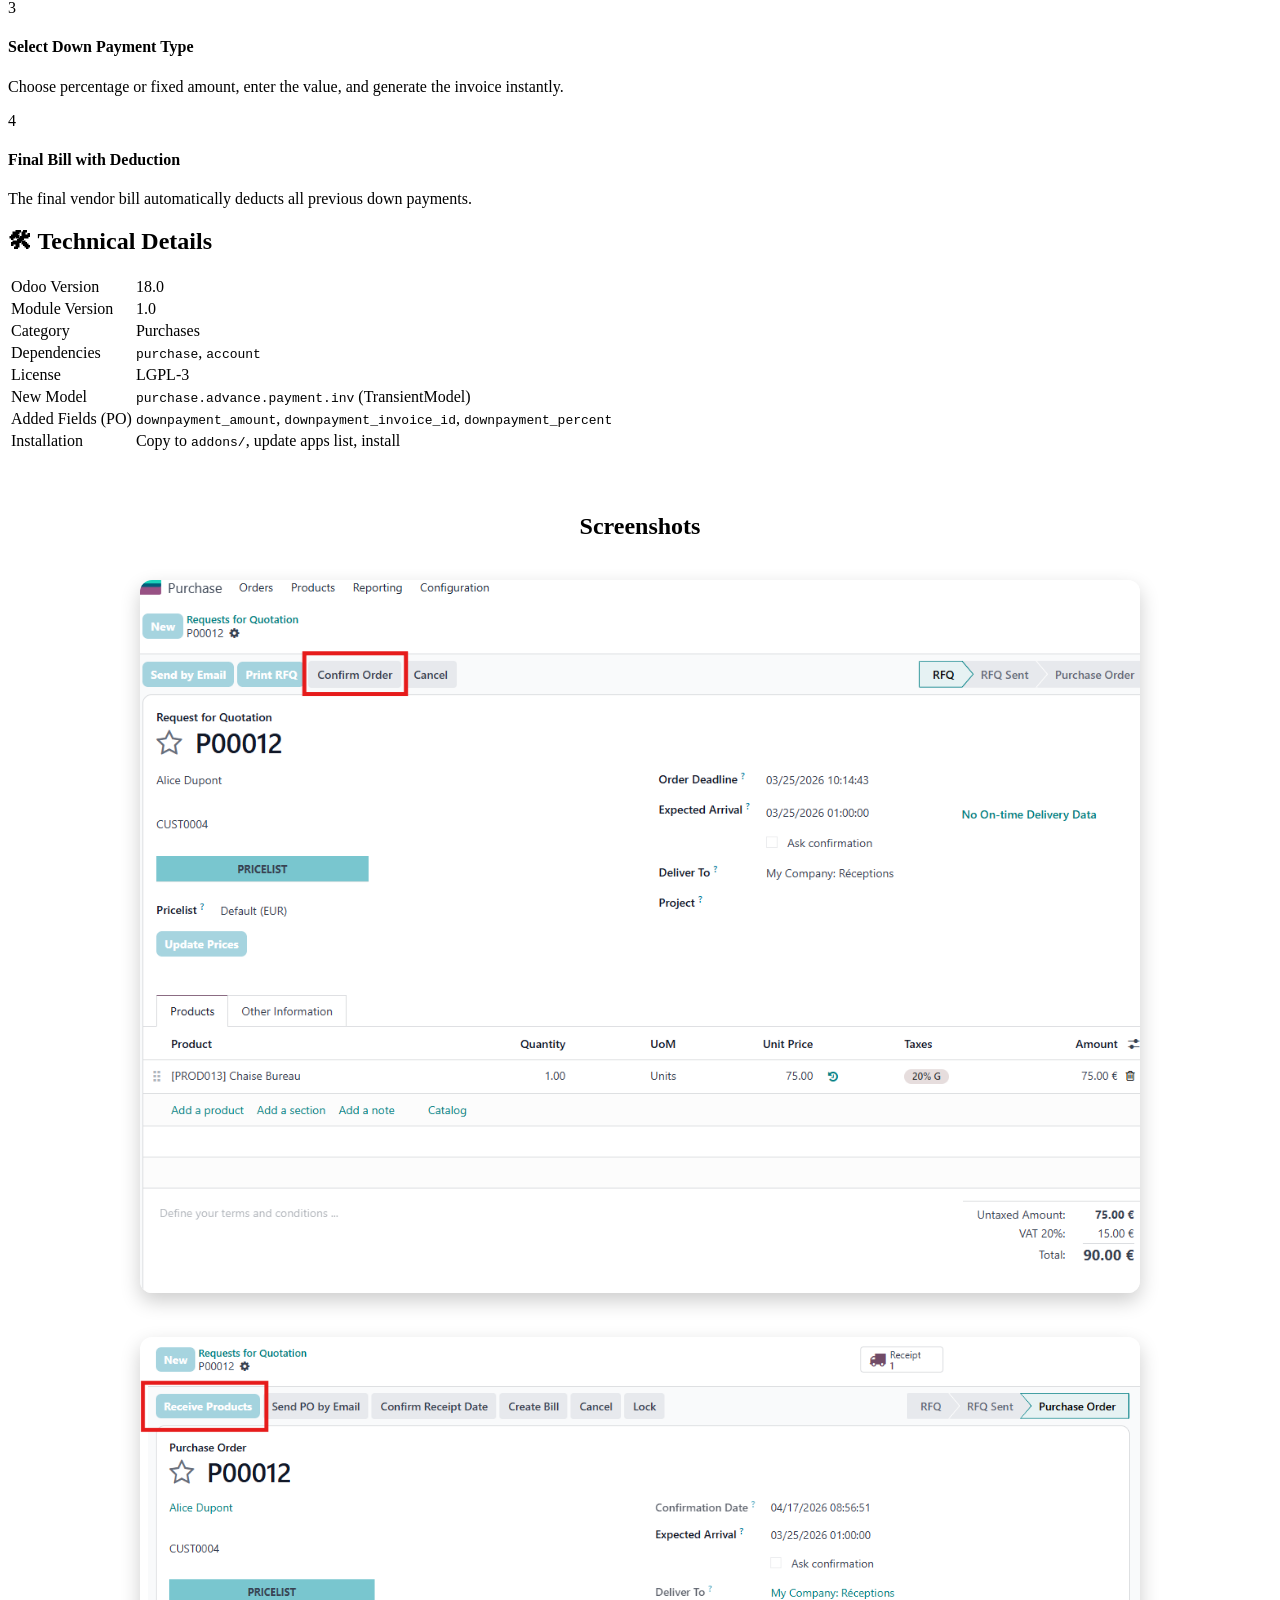
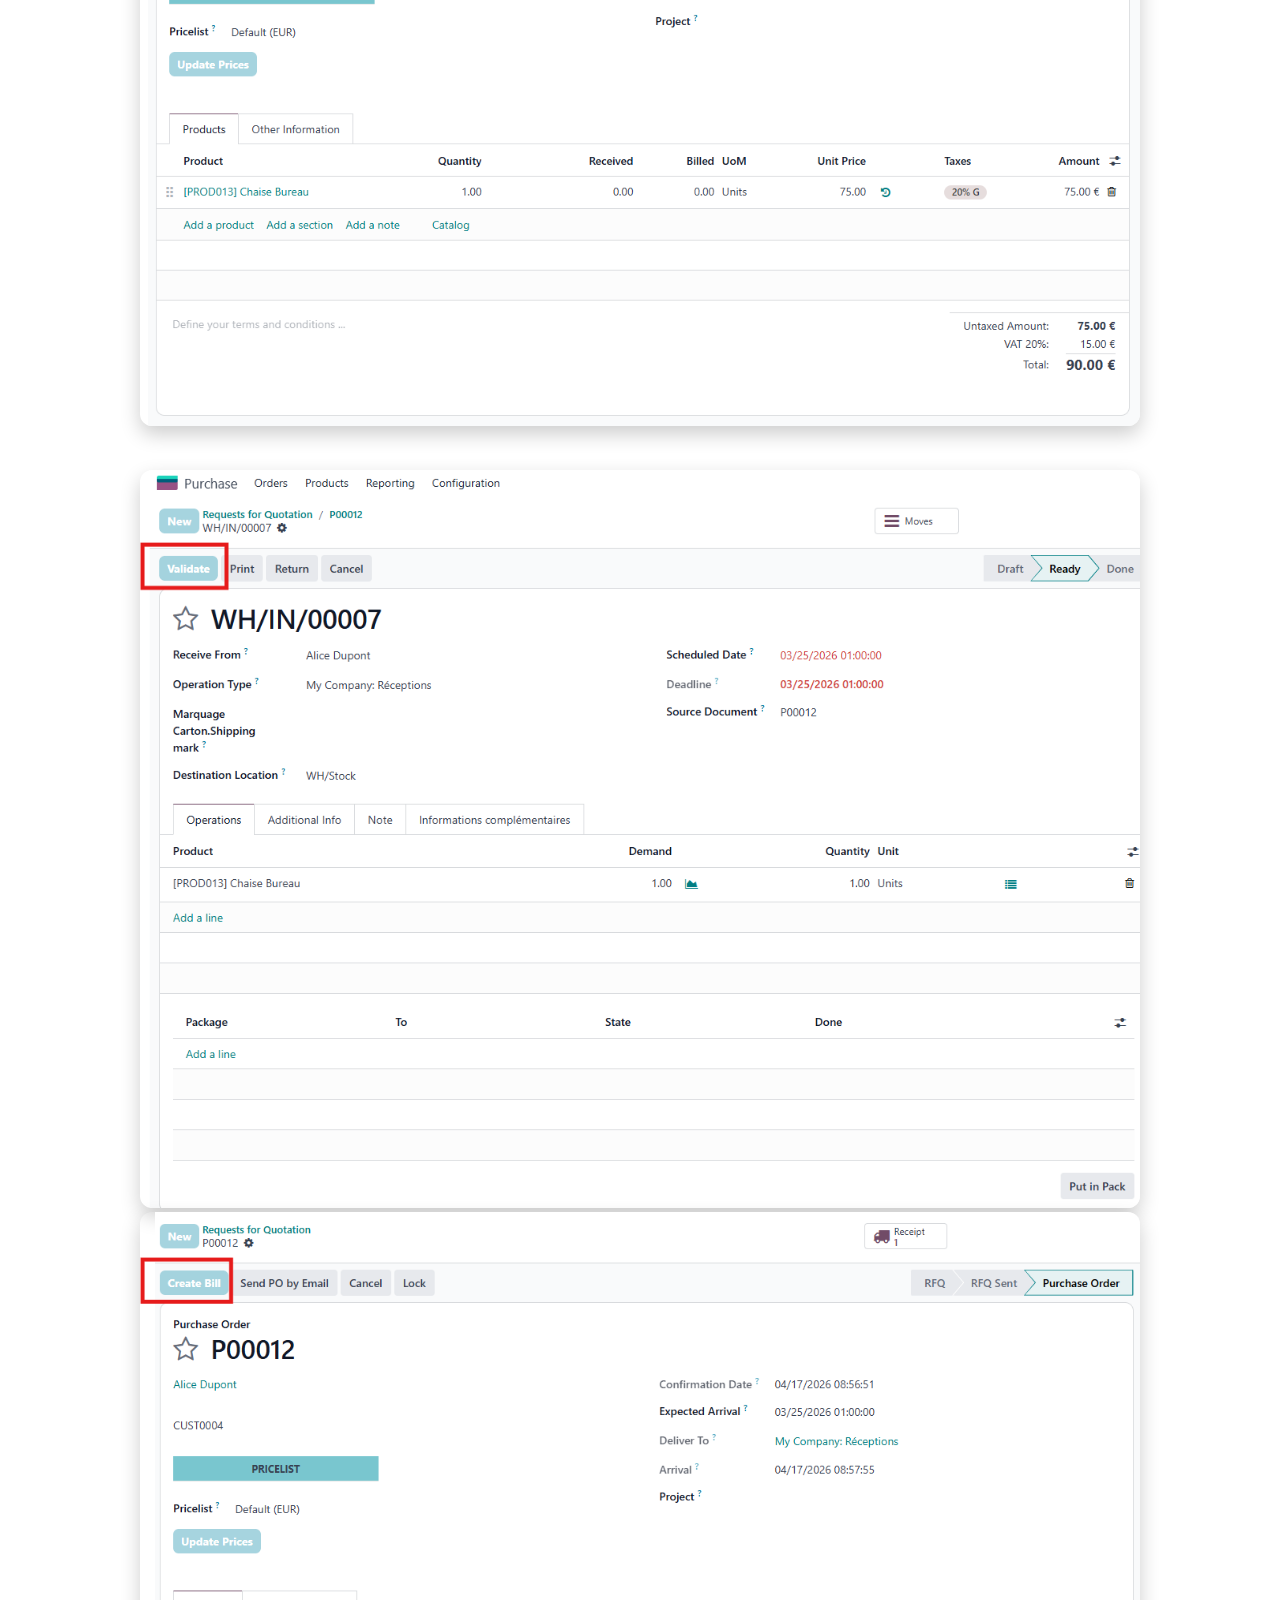
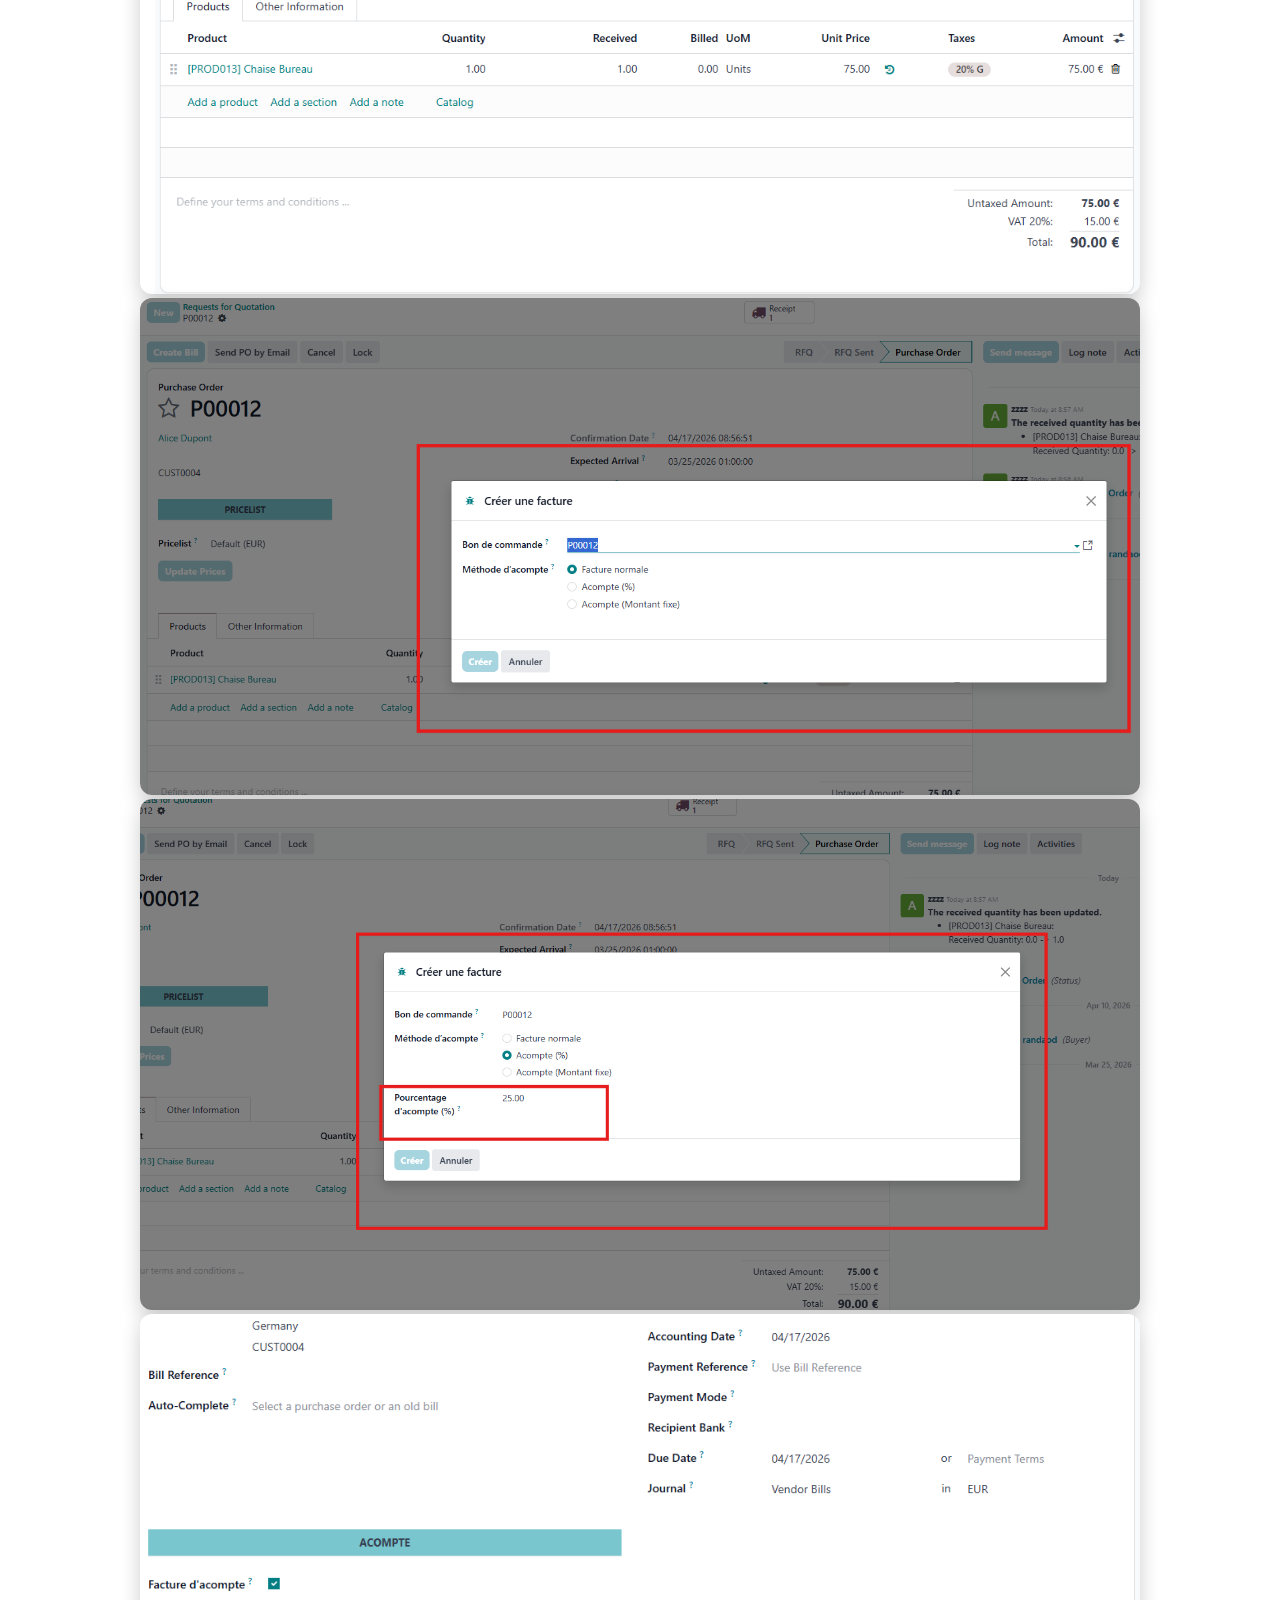
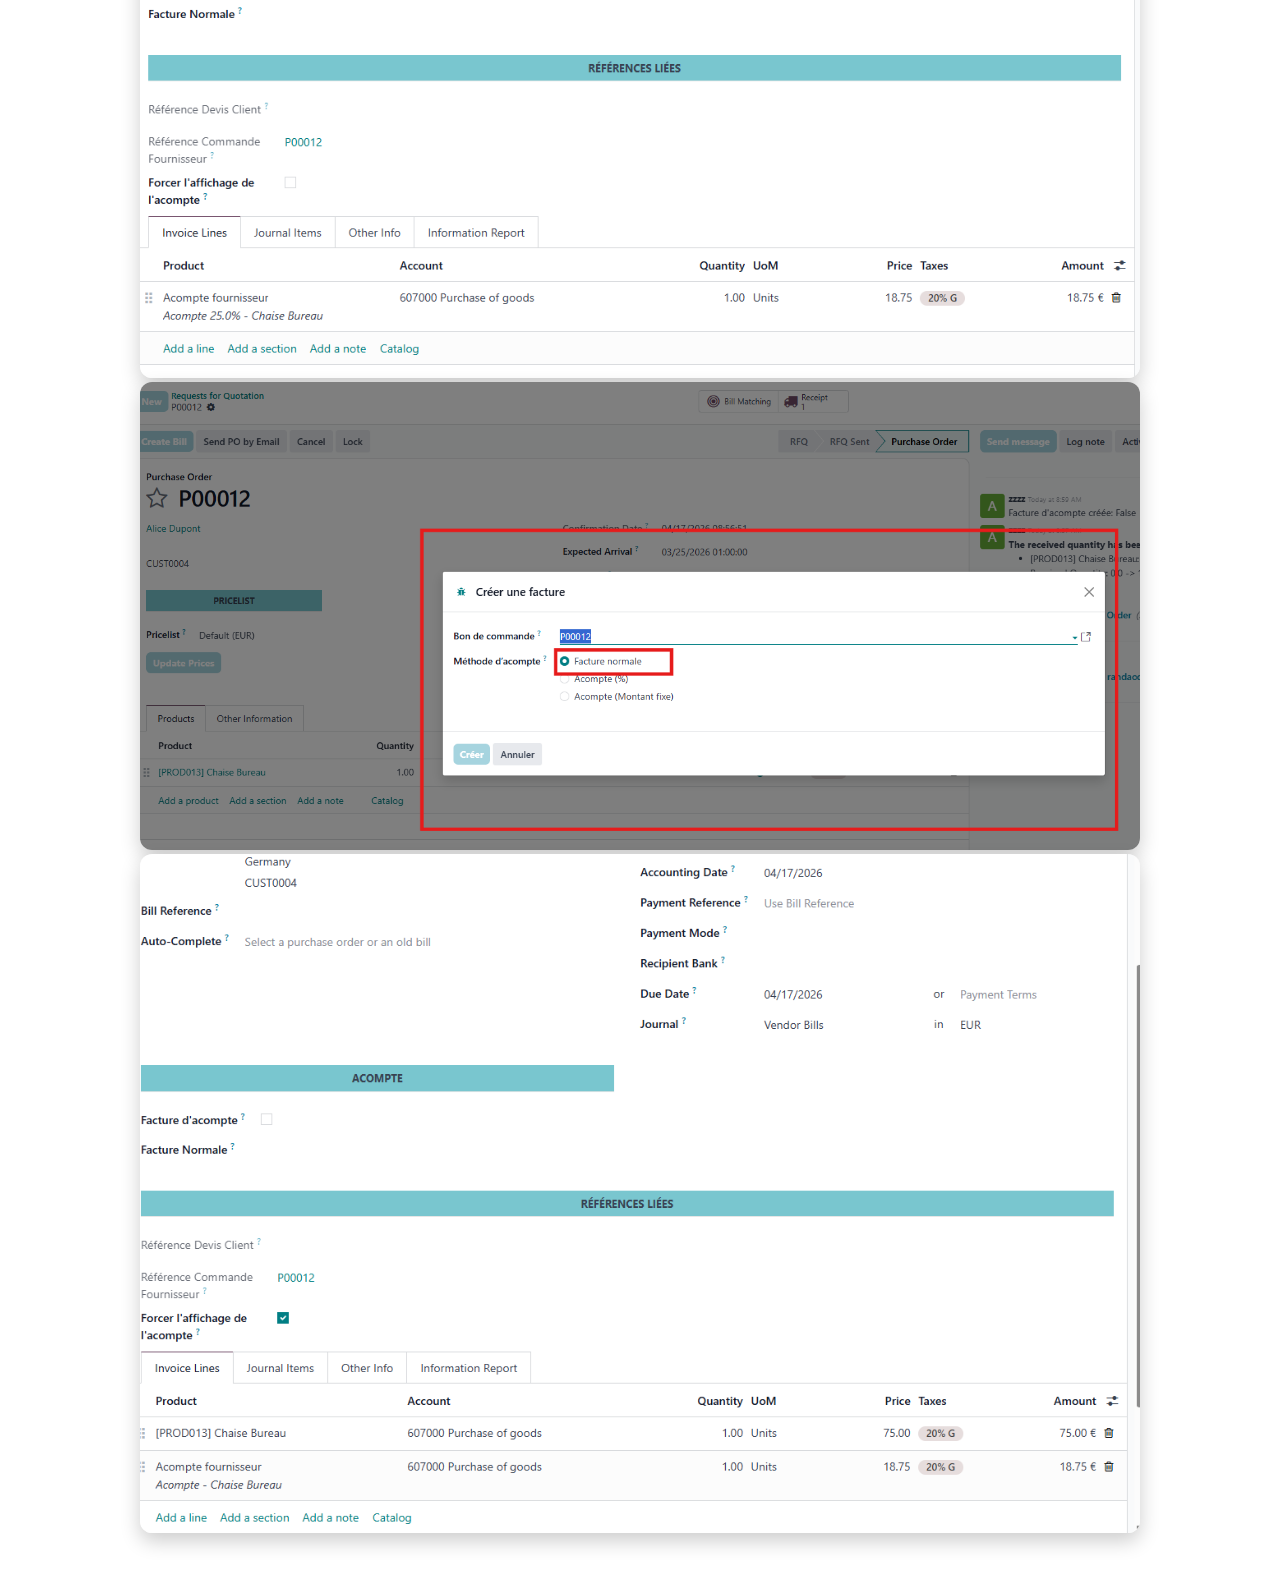
==== commit e3ec8286: "add_new_code" ====
--- a/acompte_purchase_order/static/description/index.html
+++ b/acompte_purchase_order/static/description/index.html
@@ -8,16 +8,15 @@
   <link href="https://fonts.googleapis.com/css2?family=Sora:wght@400;600;700;800&family=Inter:wght@400;500;600&display=swap" rel="stylesheet">
 
   <style>
-.hero-inner {
-  max-width: 900px;
-  margin: 0 auto;
-  display: flex;
-  align-items: center;
-  gap: 40px;
-  position: relative;
-  z-index: 1;
-
-  width: 100%;
+.hero,
+.hero * {
+  max-height: none !important;
+}
+
+.hero {
+  min-height: 400px !important;
+  height: auto !important;
+  overflow: visible !important;
 }
   </style>
 </head>
